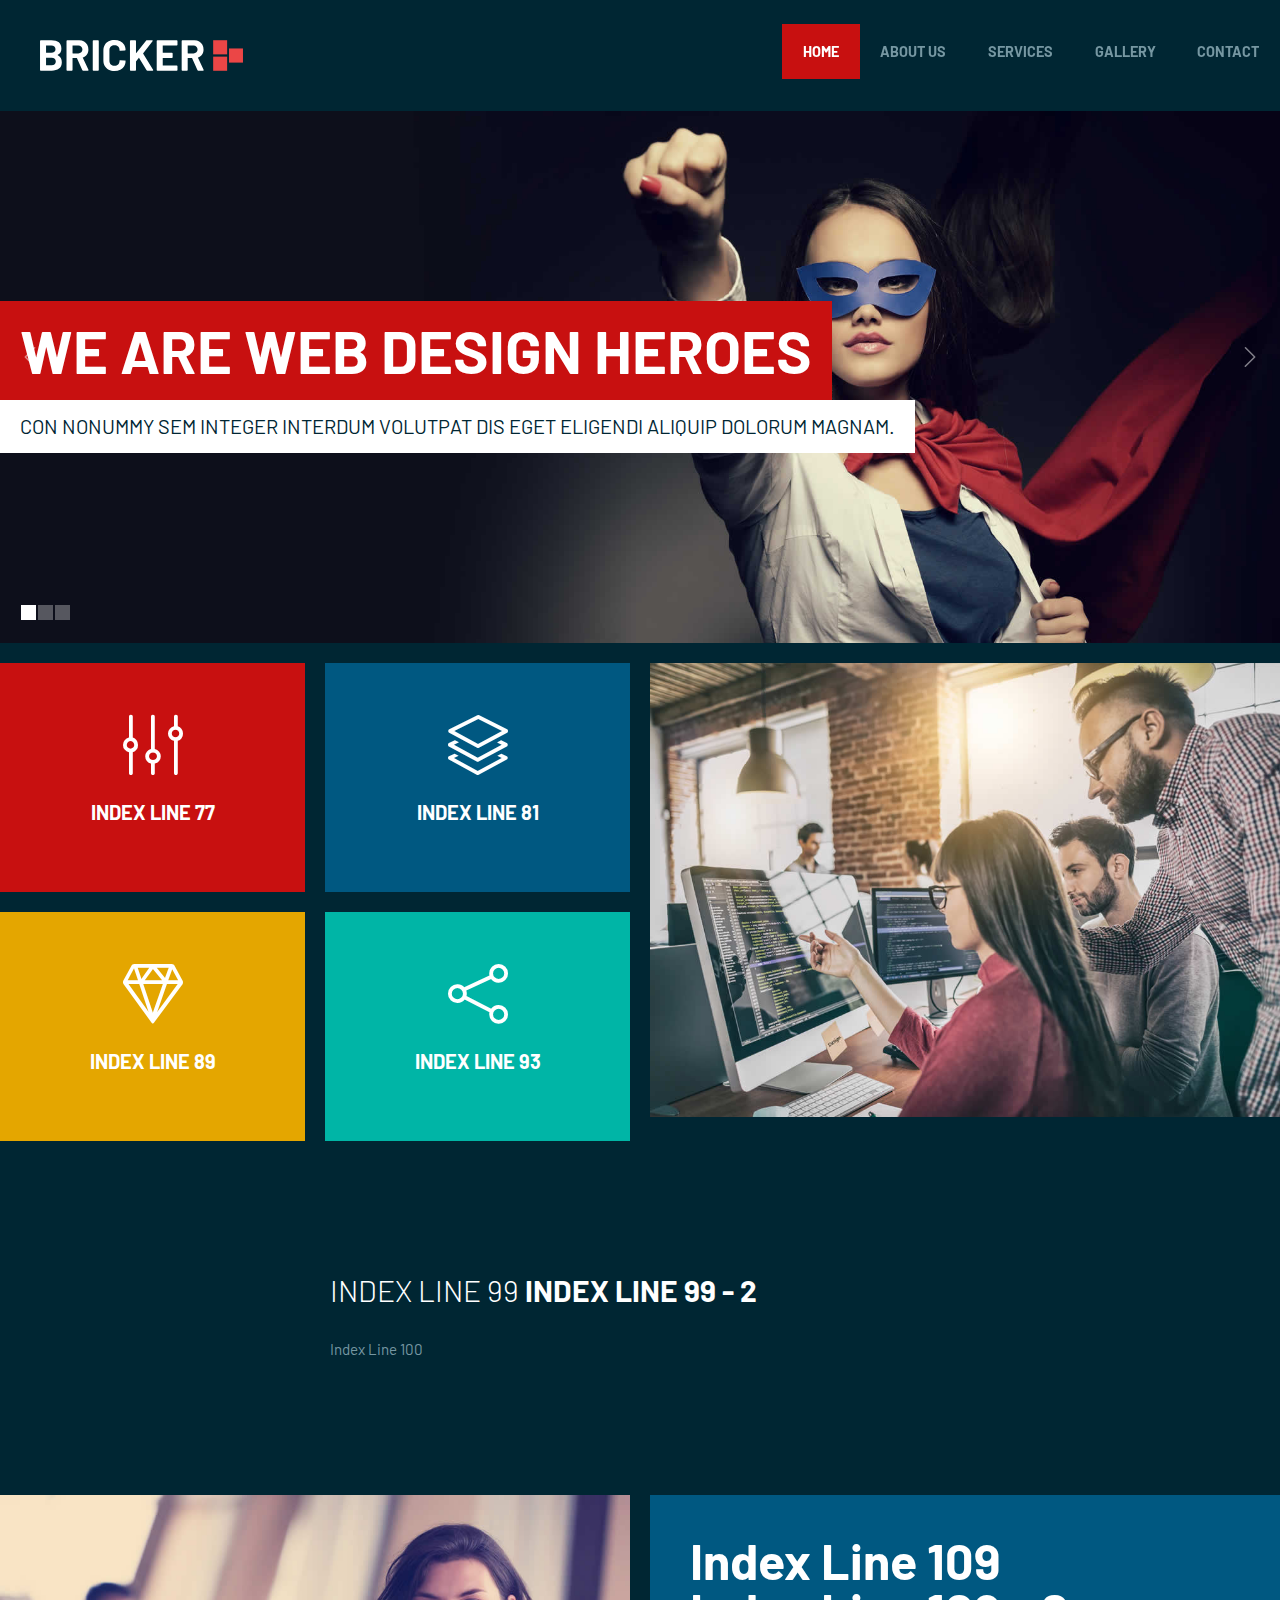
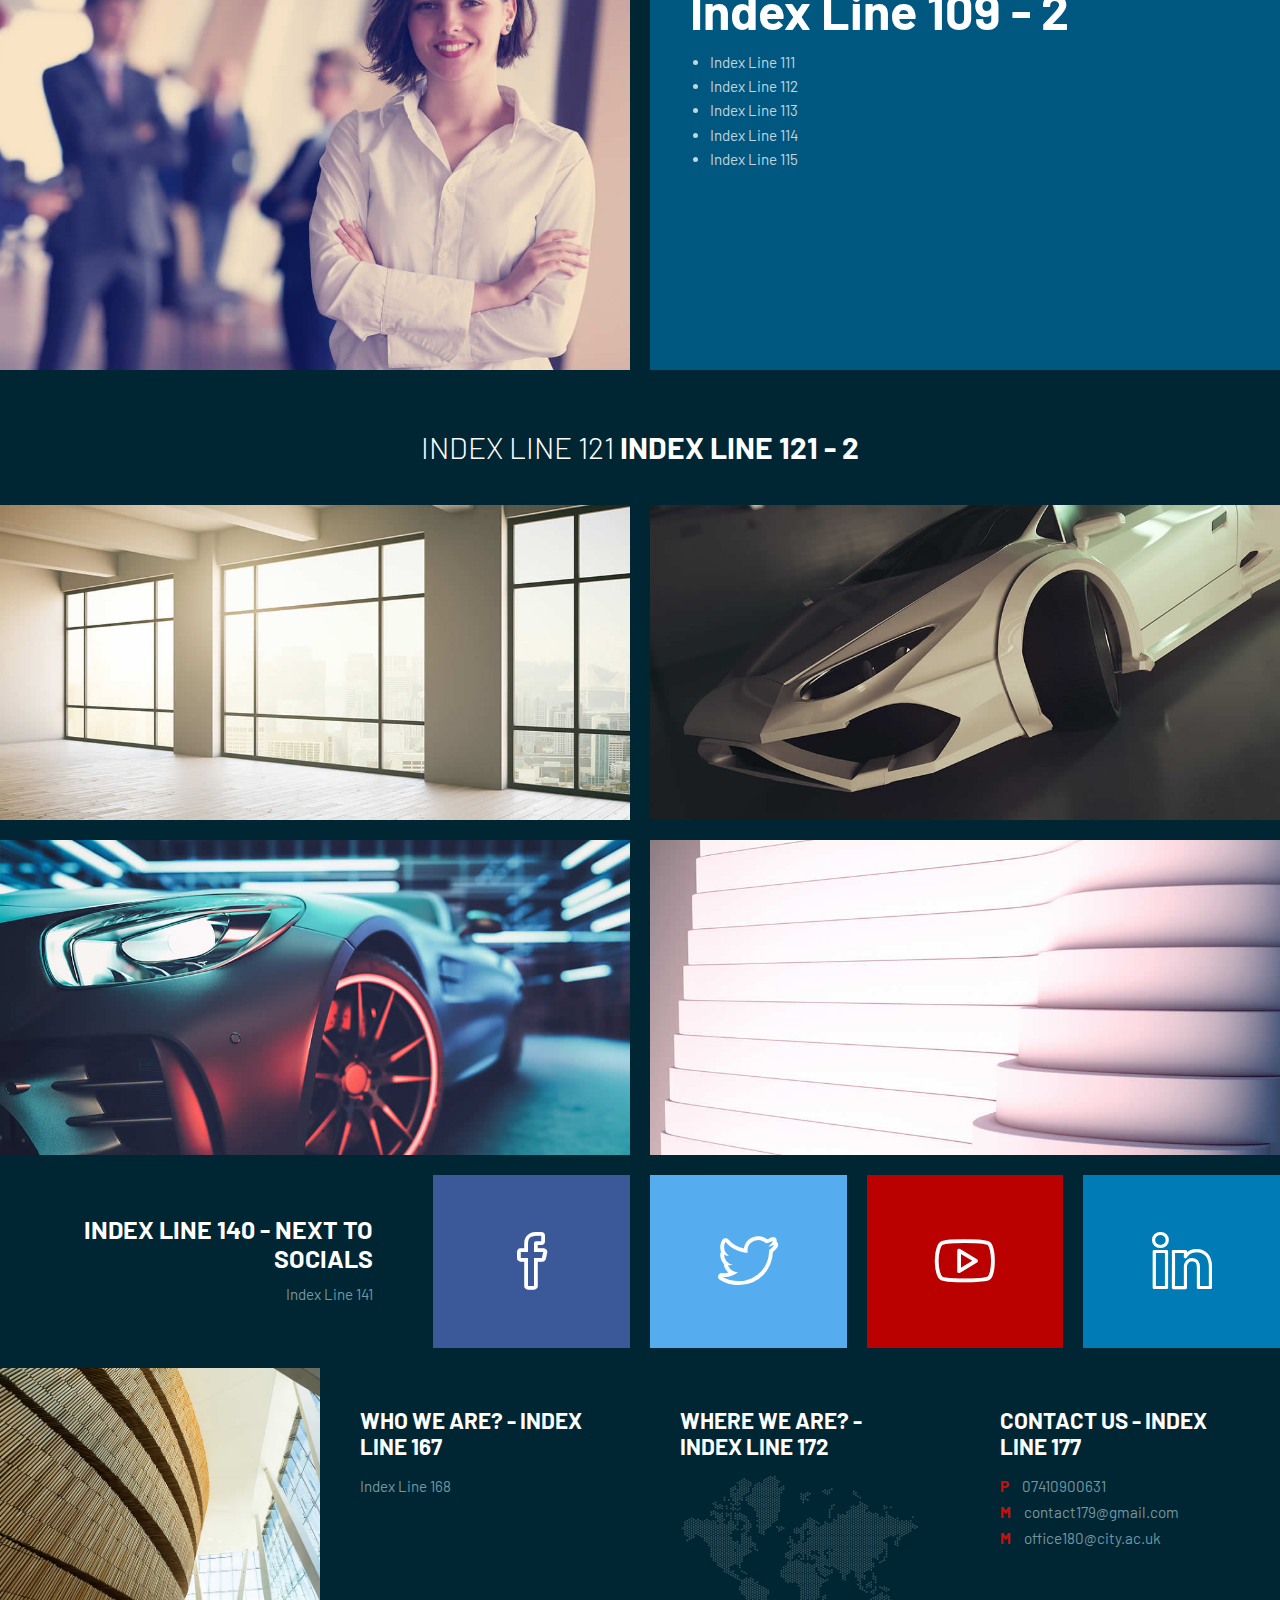
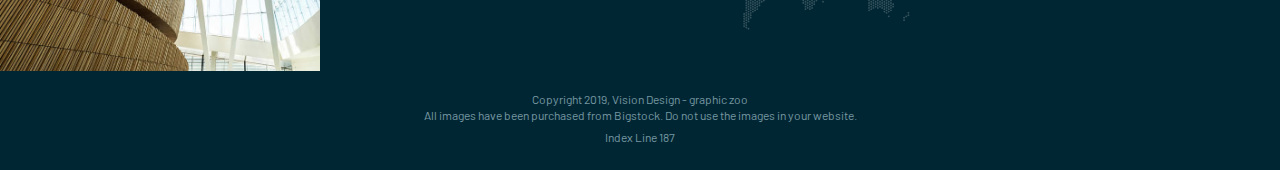
==== index.html @ 9b308ce3 "Update index.html" ====
<!DOCTYPE html>
<html lang="en-US">
   <head>
      <meta charset="UTF-8">
      <meta name="viewport" content="width=device-width, initial-scale=1.0" />
      <title>Index Line 6 Title</title>
      <link rel="stylesheet" href="css/components.css">
      <link rel="stylesheet" href="css/icons.css">
      <link rel="stylesheet" href="css/responsee.css">
      <link rel="stylesheet" href="owl-carousel/owl.carousel.css">
      <link rel="stylesheet" href="owl-carousel/owl.theme.css">
      <!-- CUSTOM STYLE -->      
      <link rel="stylesheet" href="css/template-style.css">
      <link href="https://fonts.googleapis.com/css?family=Barlow:100,300,400,700,800&amp;subset=latin-ext" rel="stylesheet">  
      <script type="text/javascript" src="js/jquery-1.8.3.min.js"></script>
      <script type="text/javascript" src="js/jquery-ui.min.js"></script>   
   </head>

   <!--
    You can change the color scheme of the page. Just change the class of the <body> tag. 
    You can use this class: "primary-color-white", "primary-color-red", "primary-color-orange", "primary-color-blue", "primary-color-aqua", "primary-color-dark" 
    -->
    
    <!--
    Each element is able to have its own background or text color. Just change the class of the element.  
    You can use this class: 
    "background-white", "background-red", "background-orange", "background-blue", "background-aqua", "background-primary" 
    "text-white", "text-red", "text-orange", "text-blue", "text-aqua", "text-primary"
    -->

   <body class="size-1520 primary-color-red background-dark">
      <!-- HEADER -->
      <header class="grid">
        <!-- Top Navigation -->
        <nav class="s-12 grid background-none background-primary-hightlight">
           <!-- logo -->
           <a href="index.html" class="m-12 l-3 padding-2x logo">
              <img src="img/logo.svg">
           </a>
           <div class="top-nav s-12 l-9"> 
              <ul class="top-ul right chevron">
                <li><a href="index.html">Home</a></li>
                <li><a href="about-us.html">About Us</a></li>
                <li><a href="services.html">Services</a></li>
                <li><a href="gallery.html">Gallery</a></li>
                <li><a href="contact.html">Contact</a></li>
              </ul>
           </div>
        </nav>
      </header>
      
      <!-- MAIN -->
      <main role="main">
        <!-- TOP SECTION -->
        <section class="grid">
          <!-- Main Carousel -->
          <div class="s-12 margin-bottom carousel-fade-transition owl-carousel carousel-main carousel-nav-white carousel-hide-arrows background-dark">
          	<div class="item background-image" style="background-image:url(img/carousel-01.jpg)">
              <p class="text-padding text-strong text-white text-s-size-30 text-size-60 text-uppercase background-primary">We are Web design Heroes</p>
              <p class="text-padding text-size-20 text-dark text-uppercase background-white">Con nonummy sem integer interdum volutpat dis eget eligendi aliquip dolorum magnam.</p>
            </div>
          	<div class="item background-image" style="background-image:url(img/carousel-02.jpg)">
              <p class="text-padding text-strong text-white text-s-size-30 text-size-60 text-uppercase background-primary">Inspired by Technologies</p>
              <p class="text-padding text-size-20 text-dark text-uppercase background-white">Con nonummy sem integer interdum volutpat dis eget eligendi aliquip dolorum magnam.</p>
            </div>
            <div class="item background-image" style="background-image:url(img/carousel-03.jpg)">
              <p class="text-padding text-strong text-white text-s-size-30 text-size-60 text-uppercase background-primary">CSS and HTML is our Playground</p>
              <p class="text-padding text-size-20 text-dark text-uppercase background-white">Con nonummy sem integer interdum volutpat dis eget eligendi aliquip dolorum magnam.</p>
            </div>
          </div>  
        </section>
        
        <!-- SECTION 1 --> 
        <section class="grid margin text-center">
          <a href="/" class="s-12 m-6 l-3 padding-2x vertical-center margin-bottom background-red">
            <i class="icon-sli-equalizer text-size-60 text-white center margin-bottom-15"></i>
            <h3 class="text-strong text-size-20 text-line-height-1 margin-bottom-30 text-uppercase">Index Line 77</h3>
          </a>
          <a href="/" class="s-12 m-6 l-3 padding-2x vertical-center margin-bottom background-blue">
            <i class="icon-sli-layers text-size-60 text-white center margin-bottom-15"></i>
            <h3 class="text-strong text-size-20 text-line-height-1 margin-bottom-30 text-uppercase">Index Line 81</h3>
          </a>
          
          <!-- Image-->
          <img class="m-12 l-6 l-row-2 margin-bottom" src="img/img-06.jpg">
          
          <a href="/" class="s-12 m-6 l-3 padding-2x vertical-center margin-bottom background-orange">
            <i class="icon-sli-diamond text-size-60 text-white center margin-bottom-15"></i>
            <h3 class="text-strong text-size-20 text-line-height-1 margin-bottom-30 text-uppercase">Index Line 89</h3>
          </a>
          <a href="/" class="s-12 m-6 l-3 padding-2x vertical-center margin-bottom background-aqua">
            <i class="icon-sli-share text-size-60 text-white center margin-bottom-15"></i>
            <h3 class="text-strong text-size-20 text-line-height-1 margin-bottom-30 text-uppercase">Index Line 93</h3>
          </a>
        </section>
        
        <!-- SECTION 2 -->
        <section class="grid section margin-bottom background-dark">
          <h2 class="s-12 l-6 center text-thin text-size-30 text-white text-uppercase margin-bottom-30">Index Line 99 <b>Index Line 99 - 2</b></h2>
          <p class="s-12 l-6 center">Index Line 100</p>
        </section>
        
        <!-- SECTION 3 --> 
        <section class="grid margin">
          <!-- Image-->
          <img class="s-12 m-6 margin-bottom" src="img/img-01.jpg">
        
          <div class="s-12 m-6 padding-2x margin-bottom background-blue">
            <h2 class="text-strong text-size-50 text-line-height-1">Index Line 109<br> Index Line 109 - 2</h2>
            <ul>
              <li>Index Line 111</li> 
              <li>Index Line 112</li>
              <li>Index Line 113</li>
              <li>Index Line 114</li>
              <li>Index Line 115</li>
            </ul>
          </div>
        </section>
        
        <!-- SECTION 4 -->
        <h2 class="s-12 text-white text-thin text-size-30 text-white text-uppercase margin-top-bottom-40 center text-center">Index Line 121 <b>Index Line 121 - 2</b></h2>
        <section class="grid margin">
          <a class="s-12 m-6 margin-bottom" href="gallery.html">
            <img class="full-img" src="img/portfolio/thumb-01.jpg" alt=""/>
          </a>	
          <a class="s-12 m-6 margin-bottom" href="gallery.html">
            <img class="full-img" src="img/portfolio/thumb-02.jpg" alt=""/>
          </a>	
          <a class="s-12 m-6 margin-bottom" href="gallery.html">
            <img class="full-img" src="img/portfolio/thumb-03.jpg" alt=""/>
          </a>	
          <a class="s-12 m-6 margin-bottom" href="gallery.html">
            <img class="full-img" src="img/portfolio/thumb-04.jpg" alt=""/>
          </a>	
        </section>
        
        <!-- SECTION 5 -->
        <section class="grid margin text-center">
          <div class="m-12 l-4 padding-2x background-dark margin-bottom text-right">
            <h3 class="text-strong text-size-25 text-uppercase margin-bottom-10">Index Line 140 - Next to Socials</h3>
            <p>Index Line 141</p>
          </div>
          <a href="/" class="s-12 m-6 l-2 padding vertical-center margin-bottom facebook hover-zoom">
             <i class="icon-sli-social-facebook text-size-60 text-white center"></i>
          </a>
          <a href="/" class="s-12 m-6 l-2 padding vertical-center margin-bottom twitter hover-zoom">
            <i class="icon-sli-social-twitter text-size-60 text-white center"></i>
          </a>
          <a href="https://www.youtube.com/watch?v=dQw4w9WgXcQ" class="s-12 m-6 l-2 padding vertical-center margin-bottom youtube hover-zoom">
            <i class="icon-sli-social-youtube text-size-60 text-white center"></i>
          </a>
          <a href="/" class="s-12 m-6 l-2 padding vertical-center margin-bottom linkedin hover-zoom">
            <i class="icon-sli-social-linkedin text-size-60 text-white center"></i>
          </a>
        </section>
                
      </main>
      
       
      <!-- FOOTER -->
      <footer class="grid">
        <!-- Footer - top -->
        <!-- Image-->
        <div class="s-12 l-3 m-row-3 margin-bottom background-image" style="background-image:url(img/img-04.jpg)"></div>
        
        <div class="s-12 m-9 l-3 padding-2x margin-bottom background-dark">
           <h2 class="text-strong text-uppercase">Who We Are? - Index Line 167</h2>
           <p>Index Line 168</p>
        </div>
        
        <div class="s-12 m-9 l-3 padding-2x margin-bottom background-dark">
           <h2 class="text-strong text-uppercase">Where We Are? - Index Line 172</h2>
           <img class="full-img" src="img/map.svg" alt=""/>
        </div>
        
        <div class="s-12 m-9 l-3 padding-2x margin-bottom background-dark">
           <h2 class="text-strong text-uppercase">Contact Us - Index Line 177</h2>
           <p><b class="text-primary margin-right-10">P</b> 07410900631</p>
           <p><b class="text-primary margin-right-10">M</b> <a class="text-primary-hover" href="mailto:contact@sampledomain.com">contact179@gmail.com</a></p>
           <p><b class="text-primary margin-right-10">M</b> <a class="text-primary-hover" href="mailto:office@sampledomain.com">office180@city.ac.uk</a></p>
        </div>
        
        <!-- Footer - bottom -->
        <div class="s-12 text-center margin-bottom">
          <p class="text-size-12">Copyright 2019, Vision Design - graphic zoo</p>
          <p class="text-size-12">All images have been purchased from Bigstock. Do not use the images in your website.</p>
          <p><a class="text-size-12 text-primary-hover" href="http://www.myresponsee.com" title="Responsee - lightweight responsive framework">Index Line 187</a></p>
        </div>
      </footer>                                                                    
      <script type="text/javascript" src="js/responsee.js"></script>
      <script type="text/javascript" src="owl-carousel/owl.carousel.js"></script>
      <script type="text/javascript" src="js/template-scripts.js"></script>
      

   </body>
</html>
---- css/components.css ----
/*
 * Components CSS - v6 - 2016-07-08
 * https://www.myresponsee.com
 * Copyright 2019, Vision Design - graphic zoo
 * Free to use under the MIT license.
*/
/* Tabs */
.tab-item {
  background: none repeat scroll 0 0 #fff;
  display: none;
  padding: 1.25rem 0;
}
.tab-item.tab-active {
  display: block;
}
.tab-content > .tab-label {
  display: none;
}
.tab-nav > .tab-label {
  float:left;
}
a.tab-label, a.tab-label:link, a.tab-label:visited, a.tab-label:hover {
  background: none repeat scroll 0 0 #262626;
  color: #fff;
  margin-right: 1px;
  padding: 0.625rem 1.25rem;
  transition: background 0.20s linear 0s;
  -o-transition: background 0.20s linear 0s;
  -ms-transition: background 0.20s linear 0s;
  -moz-transition: background 0.20s linear 0s;
  -webkit-transition: background 0.20s linear 0s;
}
a.tab-label:hover,a.tab-label.active-btn {
  background: none repeat scroll 0 0 #999;
}
.tab-label.active-btn {
  cursor: default;
}
.tab-content {
  text-align: left;
}
@media screen and (max-width:768px) {    
  .tab-nav > .tab-label {
    margin: 0.5px 0;
    width: 100%;
  }
}
/* Custom forms */
form.customform input, form.customform select, form.customform textarea, form.customform button {
 font-size:0.9rem;
 font-family:inherit;
 margin-bottom:1.25rem;
} 
form.customform input, form.customform select {height: 2.7rem;}
form.customform input, form.customform textarea, form.customform select { 
 background: none repeat scroll 0 0 #F5F5F5;
 transition: background 0.20s linear 0s;
 -o-transition: background 0.20s linear 0s;
 -ms-transition: background 0.20s linear 0s;
 -moz-transition: background 0.20s linear 0s;
 -webkit-transition: background 0.20s linear 0s;
}
form.customform input:hover, form.customform textarea:hover, form.customform select:hover, form.customform input:focus, form.customform textarea:focus, form.customform select:focus {background: none repeat scroll 0 0 #fff;}
form.customform input, form.customform textarea, form.customform select {
 background: none repeat scroll 0 0 #F5F5F5;
 border: 1px solid #E0E0E0;
 padding: 0.625rem;
 width: 100%;
}
form.customform input[type="file"] {
 border: 1px solid #E0E0E0;
 height: auto;
 max-height: 2.7rem;
 min-height: 2.7rem;
 padding: 0.4rem;
 width: 100%;
}
form.customform input[type="radio"], form.customform input[type="checkbox"] {
 margin-right: 0.625rem;
 width:auto;
 padding:0;
 height:auto;
}
form.customform option {padding: 0.625rem;}
form.customform select[multiple="multiple"] {height: auto;}
form.customform button {
 width: 100%;
 background: none repeat scroll 0 0 #152732;
 border: 0 none;
 color: #fff;
 height: 2.7rem;
 padding: 0.625rem;
 cursor:pointer;
 width: 100%;
 transition: background 0.20s linear 0s;
 -o-transition: background 0.20s linear 0s;
 -ms-transition: background 0.20s linear 0s;
 -moz-transition: background 0.20s linear 0s;
 -webkit-transition: background 0.20s linear 0s;
}
/* Tooltip */
a.tooltip-container,.tooltip-container {
  border-bottom:1px dotted;
  border-bottom-color: color;
  cursor: help;
  font-weight: 600;
}
a .tooltip-content,.tooltip-content {
  background: #152732 none repeat scroll 0 0;
  color: #fff!important;
  border-radius: 3px;
  display: none;
  font-size: 0.8rem;
  font-weight: normal;
  line-height: 1.3rem;
  margin-top: -1.25rem;
  max-width: 300px;
  padding: 0.625rem;
  position: absolute;
  z-index: 10;
}
.tooltip-content::after {
  border-left: 9px solid transparent;
  border-right: 9px solid transparent;
  border-top: 7px solid #152732;
  bottom: -5px;
  clear: both;
  content: "";
  height: 0;
  left: 50%;
  margin-left: -5px;
  position: absolute;
  width: 0;
}
a.tooltip-content.tooltip-bottom,.tooltip-content.tooltip-bottom {
  margin-top: 1.25rem;
}
.tooltip-content.tooltip-bottom::after {
  border-left: 9px solid transparent;
  border-right: 9px solid transparent;
  border-top: 0;
  border-bottom: 7px solid #152732;
  top: -5px;
}
/* Buttons */
.button,a.button,a.button:link,a.button:active,a.button:visited {
  background: #777 none repeat scroll 0 0;
  border: 0;
  color: #fff;
  cursor: pointer;
  display: inline-block;
  font-size: 0.85rem;
  padding: 0.825rem 1rem;
  text-align: center;
  transition: all 0.20s linear 0s;
  -o-transition: all 0.20s linear 0s;
  -ms-transition: all 0.20s linear 0s;
  -moz-transition: all 0.20s linear 0s;
  -webkit-transition: all 0.20s linear 0s;
}
.button.rounded-btn {
  border-radius: 4px;
}
.button.rounded-full-btn {
  border-radius: 100px;
}
.button:hover {box-shadow: 0 0 10px 100px rgba(255,255,255,0.15) inset;}
.button.secondary-btn,a.button.secondary-btn,a.button.secondary-btn:link,a.button.secondary-btn:active,a.button.secondary-btn:visited {
  background: #444 none repeat scroll 0 0;
}
.button.cancel-btn,a.button.cancel-btn,a.button.cancel-btn:link,a.button.cancel-btn:active,a.button.cancel-btn:visited {
  background: #dc003a none repeat scroll 0 0;
}
.button.submit-btn,a.button.submit-btn,a.button.submit-btn:link,a.button.submit-btn:active,a.button.submit-btn:visited {
  background: #b4bf04 none repeat scroll 0 0;
}
.button.reload-btn,a.button.reload-btn,a.button.reload-btn:link,a.button.reload-btn:active,a.button.reload-btn:visited {
  background: #ff9800 none repeat scroll 0 0;
}
.button.disabled-btn {
  cursor: not-allowed!important;
  opacity: 0.2;
}
.button i {
  background: rgba(0, 0, 0, 0.1) none repeat scroll 0 0;
  border-radius: 27px;
  color: #fff!important;
  display: inline-block;
  font-size: 0.8rem;
  height: 27px;
  line-height: 27px;
  margin-right: 5px;
  width: 27px;
  transition: all 0.20s linear 0s;
  -o-transition: all 0.20s linear 0s;
  -ms-transition: all 0.20s linear 0s;
  -moz-transition: all 0.20s linear 0s;
  -webkit-transition: all 0.20s linear 0s;
}
.button:hover > i {
  background: rgba(0, 0, 0, 0.06) none repeat scroll 0 0;
}
.grid .button {
    width: 100%;
}
---- css/icons.css ----
/* Icon font - MFG labs */
@font-face {
  font-family: 'mfg';
    src: url('../font/mfglabsiconset-webfont.eot');
    src: url('../font/mfglabsiconset-webfont.svg#mfg_labs_iconsetregular') format('svg'),
   		   url('../font/mfglabsiconset-webfont.eot?#iefix') format('embedded-opentype'),
         url('../font/mfglabsiconset-webfont.woff') format('woff'),
         url('../font/mfglabsiconset-webfont.ttf') format('truetype');
    font-weight: normal;
    font-style: normal;
}

.icon-cloud,
.icon-at,
.icon-plus,
.icon-minus,
.icon-arrow_up,
.icon-arrow_down,
.icon-arrow_right,
.icon-arrow_left,
.icon-chevron_down,
.icon-chevron_up,
.icon-chevron_right,
.icon-chevron_left,
.icon-reorder,
.icon-list,
.icon-reorder_square,
.icon-reorder_square_line,
.icon-coverflow,
.icon-coverflow_line,
.icon-pause,
.icon-play,
.icon-step_forward,
.icon-step_backward,
.icon-fast_forward,
.icon-fast_backward,
.icon-cloud_upload,
.icon-cloud_download,
.icon-data_science,
.icon-data_science_black,
.icon-globe,
.icon-globe_black,
.icon-math_ico,
.icon-math,
.icon-math_black,
.icon-paperplane_ico,
.icon-paperplane,
.icon-paperplane_black,
.icon-color_balance,
.icon-star,
.icon-star_half,
.icon-star_empty,
.icon-star_half_empty,
.icon-reload,
.icon-heart,
.icon-heart_broken,
.icon-hashtag,
.icon-reply,
.icon-retweet,
.icon-signin,
.icon-signout,
.icon-download,
.icon-upload,
.icon-placepin,
.icon-display_screen,
.icon-tablet,
.icon-smartphone,
.icon-connected_object,
.icon-lock,
.icon-unlock,
.icon-camera,
.icon-isight,
.icon-video_camera,
.icon-random,
.icon-message,
.icon-discussion,
.icon-calendar,
.icon-ringbell,
.icon-movie,
.icon-mail,
.icon-pen,
.icon-settings,
.icon-measure,
.icon-vector,
.icon-vector_pen,
.icon-mute_on,
.icon-mute_off,
.icon-home,
.icon-sheet,
.icon-arrow_big_right,
.icon-arrow_big_left,
.icon-arrow_big_down,
.icon-arrow_big_up,
.icon-dribbble_circle,
.icon-dribbble,
.icon-facebook_circle,
.icon-facebook,
.icon-git_circle_alt,
.icon-git_circle,
.icon-git,
.icon-octopus,
.icon-twitter_circle,
.icon-twitter,
.icon-google_plus_circle,
.icon-google_plus,
.icon-linked_in_circle,
.icon-linked_in,
.icon-instagram,
.icon-instagram_circle,
.icon-mfg_icon,
.icon-xing,
.icon-xing_circle,
.icon-mfg_icon_circle,
.icon-user,
.icon-user_male,
.icon-user_female,
.icon-users,
.icon-file_open,
.icon-file_close,
.icon-file_alt,
.icon-file_close_alt,
.icon-attachment,
.icon-check,
.icon-cross_mark,
.icon-cancel_circle,
.icon-check_circle,
.icon-magnifying,
.icon-inbox,
.icon-clock,
.icon-stopwatch,
.icon-hourglass,
.icon-trophy,
.icon-unlock_alt,
.icon-lock_alt,
.icon-arrow_doubled_right,
.icon-arrow_doubled_left,
.icon-arrow_doubled_down,
.icon-arrow_doubled_up,
.icon-link,
.icon-warning,
.icon-warning_alt,
.icon-magnifying_plus,
.icon-magnifying_minus,
.icon-white_question,
.icon-black_question,
.icon-stop,
.icon-share,
.icon-eye,
.icon-trash_can,
.icon-hard_drive,
.icon-information_black,
.icon-information_white,
.icon-printer,
.icon-letter,
.icon-soundcloud,
.icon-soundcloud_circle,
.icon-anchor,
.icon-female_sign,
.icon-male_sign,
.icon-joystick,
.icon-high_voltage,
.icon-fire,
.icon-newspaper,
.icon-chart,
.icon-spread,
.icon-spinner_1,
.icon-spinner_2,
.icon-chart_alt,
.icon-label,
.icon-brush,
.icon-refresh,
.icon-node,
.icon-node_2,
.icon-node_3,
.icon-link_2_nodes,
.icon-link_3_nodes,
.icon-link_loop_nodes,
.icon-node_size,
.icon-node_color,
.icon-layout_directed,
.icon-layout_radial,
.icon-layout_hierarchical,
.icon-node_link_direction,
.icon-node_link_short_path,
.icon-node_cluster,
.icon-display_graph,
.icon-node_link_weight,
.icon-more_node_links,
.icon-node_shape,
.icon-node_icon,
.icon-node_text,
.icon-node_link_text,
.icon-node_link_color,
.icon-node_link_shape,
.icon-credit_card,
.icon-disconnect,
.icon-graph,
.icon-new_user {
  font-family: 'mfg';
  font-style: normal;
  font-variant: normal;
  font-weight: normal;
  color:#e3e3e3;
  speak: none; 
  text-transform: none;
  /* Better Font Rendering =========== */
  -webkit-font-smoothing: antialiased;
  -moz-osx-font-smoothing: grayscale;
}
.icon2x {font-size: 2rem;}
.icon3x {font-size: 3rem;}

.icon-cloud:before { content: "\2601"; }
.icon-at:before { content: "\0040"; }
.icon-plus:before { content: "\002B"; }
.icon-minus:before { content: "\2212"; }
.icon-arrow_up:before { content: "\2191"; }
.icon-arrow_down:before { content: "\2193"; }
.icon-arrow_right:before { content: "\2192"; }
.icon-arrow_left:before { content: "\2190"; }
.icon-chevron_down:before { content: "\f004"; }
.icon-chevron_up:before { content: "\f005"; }
.icon-chevron_right:before { content: "\f006"; }
.icon-chevron_left:before { content: "\f007"; }
.icon-reorder:before { content: "\f008"; }
.icon-list:before { content: "\f009"; }
.icon-reorder_square:before { content: "\f00a"; }
.icon-reorder_square_line:before { content: "\f00b"; }
.icon-coverflow:before { content: "\f00c"; }
.icon-coverflow_line:before { content: "\f00d"; }
.icon-pause:before { content: "\f00e"; }
.icon-play:before { content: "\f00f"; }
.icon-step_forward:before { content: "\f010"; }
.icon-step_backward:before { content: "\f011"; }
.icon-fast_forward:before { content: "\f012"; }
.icon-fast_backward:before { content: "\f013"; }
.icon-cloud_upload:before { content: "\f014"; }
.icon-cloud_download:before { content: "\f015"; }
.icon-data_science:before { content: "\f016"; }
.icon-data_science_black:before { content: "\f017"; }
.icon-globe:before { content: "\f018"; }
.icon-globe_black:before { content: "\f019"; }
.icon-math_ico:before { content: "\f01a"; }
.icon-math:before { content: "\f01b"; }
.icon-math_black:before { content: "\f01c"; }
.icon-paperplane_ico:before { content: "\f01d"; }
.icon-paperplane:before { content: "\f01e"; }
.icon-paperplane_black:before { content: "\f01f"; }
.icon-color_balance:before { content: "\f020"; }
.icon-star:before { content: "\2605"; }
.icon-star_half:before { content: "\f022"; }
.icon-star_empty:before { content: "\2606"; }
.icon-star_half_empty:before { content: "\f024"; }
.icon-reload:before { content: "\f025"; }
.icon-heart:before { content: "\2665"; }
.icon-heart_broken:before { content: "\f028"; }
.icon-hashtag:before { content: "\f029"; }
.icon-reply:before { content: "\f02a"; }
.icon-retweet:before { content: "\f02b"; }
.icon-signin:before { content: "\f02c"; }
.icon-signout:before { content: "\f02d"; }
.icon-download:before { content: "\f02e"; }
.icon-upload:before { content: "\f02f"; }
.icon-placepin:before { content: "\f031"; }
.icon-display_screen:before { content: "\f032"; }
.icon-tablet:before { content: "\f033"; }
.icon-smartphone:before { content: "\f034"; }
.icon-connected_object:before { content: "\f035"; }
.icon-lock:before { content: "\F512"; }
.icon-unlock:before { content: "\F513"; }
.icon-camera:before { content: "\F4F7"; }
.icon-isight:before { content: "\f039"; }
.icon-video_camera:before { content: "\f03a"; }
.icon-random:before { content: "\f03b"; }
.icon-message:before { content: "\F4AC"; }
.icon-discussion:before { content: "\f03d"; }
.icon-calendar:before { content: "\F4C5"; }
.icon-ringbell:before { content: "\f03f"; }
.icon-movie:before { content: "\f040"; }
.icon-mail:before { content: "\2709"; }
.icon-pen:before { content: "\270F"; }
.icon-settings:before { content: "\9881"; }
.icon-measure:before { content: "\f044"; }
.icon-vector:before { content: "\f045"; }
.icon-vector_pen:before { content: "\2712"; }
.icon-mute_on:before { content: "\f047"; }
.icon-mute_off:before { content: "\f048"; }
.icon-home:before { content: "\2302"; }
.icon-sheet:before { content: "\f04a"; }
.icon-arrow_big_right:before { content: "\21C9"; }
.icon-arrow_big_left:before { content: "\21C7"; }
.icon-arrow_big_down:before { content: "\21CA"; }
.icon-arrow_big_up:before { content: "\21C8"; }
.icon-dribbble_circle:before { content: "\f04f"; }
.icon-dribbble:before { content: "\f050"; }
.icon-facebook_circle:before { content: "\f051"; }
.icon-facebook:before { content: "\f052"; }
.icon-git_circle_alt:before { content: "\f053"; }
.icon-git_circle:before { content: "\f054"; }
.icon-git:before { content: "\f055"; }
.icon-octopus:before { content: "\f056"; }
.icon-twitter_circle:before { content: "\f057"; }
.icon-twitter:before { content: "\f058"; }
.icon-google_plus_circle:before { content: "\f059"; }
.icon-google_plus:before { content: "\f05a"; }
.icon-linked_in_circle:before { content: "\f05b"; }
.icon-linked_in:before { content: "\f05c"; }
.icon-instagram:before { content: "\f05d"; }
.icon-instagram_circle:before { content: "\f05e"; }
.icon-mfg_icon:before { content: "\f05f"; }
.icon-xing:before { content: "\F532"; }
.icon-xing_circle:before { content: "\F533"; }
.icon-mfg_icon_circle:before { content: "\f060"; }
.icon-user:before { content: "\f061"; }
.icon-user_male:before { content: "\f062"; }
.icon-user_female:before { content: "\f063"; }
.icon-users:before { content: "\f064"; }
.icon-file_open:before { content: "\F4C2"; }
.icon-file_close:before { content: "\f067"; }
.icon-file_alt:before { content: "\f068"; }
.icon-file_close_alt:before { content: "\f069"; }
.icon-attachment:before { content: "\f06a"; }
.icon-check:before { content: "\2713"; }
.icon-cross_mark:before { content: "\274C"; }
.icon-cancel_circle:before { content: "\F06E"; }
.icon-check_circle:before { content: "\f06d"; }
.icon-magnifying:before { content: "\F50D"; }
.icon-inbox:before { content: "\f070"; }
.icon-clock:before { content: "\23F2"; }
.icon-stopwatch:before { content: "\23F1"; }
.icon-hourglass:before { content: "\231B"; }
.icon-trophy:before { content: "\f074"; }
.icon-unlock_alt:before { content: "\F075"; }
.icon-lock_alt:before { content: "\F510"; }
.icon-arrow_doubled_right:before { content: "\21D2"; }
.icon-arrow_doubled_left:before { content: "\21D0"; }
.icon-arrow_doubled_down:before { content: "\21D3"; }
.icon-arrow_doubled_up:before { content: "\21D1"; }
.icon-link:before { content: "\f07B"; }
.icon-warning:before { content: "\2757"; }
.icon-warning_alt:before { content: "\2755"; }
.icon-magnifying_plus:before { content: "\f07E"; }
.icon-magnifying_minus:before { content: "\f07F"; }
.icon-white_question:before { content: "\2754"; }
.icon-black_question:before { content: "\2753"; }
.icon-stop:before { content: "\f080"; }
.icon-share:before { content: "\f081"; }
.icon-eye:before { content: "\f082"; }
.icon-trash_can:before { content: "\f083"; }
.icon-hard_drive:before { content: "\f084"; }
.icon-information_black:before { content: "\f085"; }
.icon-information_white:before { content: "\f086"; }
.icon-printer:before { content: "\f087"; }
.icon-letter:before { content: "\f088"; }
.icon-soundcloud:before { content: "\f089"; }
.icon-soundcloud_circle:before { content: "\f08A"; }
.icon-anchor:before { content: "\2693"; }
.icon-female_sign:before { content: "\2640"; }
.icon-male_sign:before { content: "\2642"; }
.icon-joystick:before { content: "\F514"; }
.icon-high_voltage:before { content: "\26A1"; }
.icon-fire:before { content: "\F525"; }
.icon-newspaper:before { content: "\F4F0"; }
.icon-chart:before { content: "\F526"; }
.icon-spread:before { content: "\F527"; }
.icon-spinner_1:before { content: "\F528"; }
.icon-spinner_2:before { content: "\F529"; }
.icon-chart_alt:before { content: "\F530"; }
.icon-label:before { content: "\F531"; }
.icon-brush:before { content: "\E000"; }
.icon-refresh:before { content: "\E001"; }
.icon-node:before { content: "\E002"; }
.icon-node_2:before { content: "\E003"; }
.icon-node_3:before { content: "\E004"; }
.icon-link_2_nodes:before { content: "\E005"; }
.icon-link_3_nodes:before { content: "\E006"; }
.icon-link_loop_nodes:before { content: "\E007"; }
.icon-node_size:before { content: "\E008"; }
.icon-node_color:before { content: "\E009"; }
.icon-layout_directed:before { content: "\E010"; }
.icon-layout_radial:before { content: "\E011"; }
.icon-layout_hierarchical:before { content: "\E012"; }
.icon-node_link_direction:before { content: "\E013"; }
.icon-node_link_short_path:before { content: "\E014"; }
.icon-node_cluster:before { content: "\E015"; }
.icon-display_graph:before { content: "\E016"; }
.icon-node_link_weight:before { content: "\E017"; }
.icon-more_node_links:before { content: "\E018"; }
.icon-node_shape:before { content: "\E00A"; }
.icon-node_icon:before { content: "\E00B"; }
.icon-node_text:before { content: "\E00C"; }
.icon-node_link_text:before { content: "\E00D"; }
.icon-node_link_color:before { content: "\E00E"; }
.icon-node_link_shape:before { content: "\E00F"; }
.icon-credit_card:before { content: "\F4B3"; }
.icon-disconnect:before { content: "\F534"; }
.icon-graph:before { content: "\F535"; }
.icon-new_user:before { content: "\F536"; }


/* Icon font - Simple Line Icons */
@font-face {
  font-family: 'sli';
  src: url('../font/Simple-Line-Icons.eot?v=2.2.2');
  src: url('../font/Simple-Line-Icons.eot?v=2.2.2#iefix') format('embedded-opentype'), url('../font/Simple-Line-Icons.ttf?v=2.2.2') format('truetype'), url('../font/Simple-Line-Icons.woff2?v=2.2.2') format('woff2'), url('../font/Simple-Line-Icons.woff?v=2.2.2') format('woff'), url('../font/Simple-Line-Icons.svg?v=2.2.2#simple-line-icons') format('svg');
  font-weight: normal;
  font-style: normal;
}

.icon-sli-user,
.icon-sli-people,
.icon-sli-user-female,
.icon-sli-user-follow,
.icon-sli-user-following,
.icon-sli-user-unfollow,
.icon-sli-login,
.icon-sli-logout,
.icon-sli-emotsmile,
.icon-sli-phone,
.icon-sli-call-end,
.icon-sli-call-in,
.icon-sli-call-out,
.icon-sli-map,
.icon-sli-location-pin,
.icon-sli-direction,
.icon-sli-directions,
.icon-sli-compass,
.icon-sli-layers,
.icon-sli-menu,
.icon-sli-list,
.icon-sli-options-vertical,
.icon-sli-options,
.icon-sli-arrow-down,
.icon-sli-arrow-left,
.icon-sli-arrow-right,
.icon-sli-arrow-up,
.icon-sli-arrow-up-circle,
.icon-sli-arrow-left-circle,
.icon-sli-arrow-right-circle,
.icon-sli-arrow-down-circle,
.icon-sli-check,
.icon-sli-clock,
.icon-sli-plus,
.icon-sli-minus,
.icon-sli-close,
.icon-sli-organization,
.icon-sli-trophy,
.icon-sli-screen-smartphone,
.icon-sli-screen-desktop,
.icon-sli-plane,
.icon-sli-notebook,
.icon-sli-mustache,
.icon-sli-mouse,
.icon-sli-magnet,
.icon-sli-energy,
.icon-sli-disc,
.icon-sli-cursor,
.icon-sli-cursor-move,
.icon-sli-crop,
.icon-sli-chemistry,
.icon-sli-speedometer,
.icon-sli-shield,
.icon-sli-screen-tablet,
.icon-sli-magic-wand,
.icon-sli-hourglass,
.icon-sli-graduation,
.icon-sli-ghost,
.icon-sli-game-controller,
.icon-sli-fire,
.icon-sli-eyeglass,
.icon-sli-envelope-open,
.icon-sli-envelope-letter,
.icon-sli-bell,
.icon-sli-badge,
.icon-sli-anchor,
.icon-sli-wallet,
.icon-sli-vector,
.icon-sli-speech,
.icon-sli-puzzle,
.icon-sli-printer,
.icon-sli-present,
.icon-sli-playlist,
.icon-sli-pin,
.icon-sli-picture,
.icon-sli-handbag,
.icon-sli-globe-alt,
.icon-sli-globe,
.icon-sli-folder-alt,
.icon-sli-folder,
.icon-sli-film,
.icon-sli-feed,
.icon-sli-drop,
.icon-sli-drawer,
.icon-sli-docs,
.icon-sli-doc,
.icon-sli-diamond,
.icon-sli-cup,
.icon-sli-calculator,
.icon-sli-bubbles,
.icon-sli-briefcase,
.icon-sli-book-open,
.icon-sli-basket-loaded,
.icon-sli-basket,
.icon-sli-bag,
.icon-sli-action-undo,
.icon-sli-action-redo,
.icon-sli-wrench,
.icon-sli-umbrella,
.icon-sli-trash,
.icon-sli-tag,
.icon-sli-support,
.icon-sli-frame,
.icon-sli-size-fullscreen,
.icon-sli-size-actual,
.icon-sli-shuffle,
.icon-sli-share-alt,
.icon-sli-share,
.icon-sli-rocket,
.icon-sli-question,
.icon-sli-pie-chart,
.icon-sli-pencil,
.icon-sli-note,
.icon-sli-loop,
.icon-sli-home,
.icon-sli-grid,
.icon-sli-graph,
.icon-sli-microphone,
.icon-sli-music-tone-alt,
.icon-sli-music-tone,
.icon-sli-earphones-alt,
.icon-sli-earphones,
.icon-sli-equalizer,
.icon-sli-like,
.icon-sli-dislike,
.icon-sli-control-start,
.icon-sli-control-rewind,
.icon-sli-control-play,
.icon-sli-control-pause,
.icon-sli-control-forward,
.icon-sli-control-end,
.icon-sli-volume-1,
.icon-sli-volume-2,
.icon-sli-volume-off,
.icon-sli-calendar,
.icon-sli-bulb,
.icon-sli-chart,
.icon-sli-ban,
.icon-sli-bubble,
.icon-sli-camrecorder,
.icon-sli-camera,
.icon-sli-cloud-download,
.icon-sli-cloud-upload,
.icon-sli-envelope,
.icon-sli-eye,
.icon-sli-flag,
.icon-sli-heart,
.icon-sli-info,
.icon-sli-key,
.icon-sli-link,
.icon-sli-lock,
.icon-sli-lock-open,
.icon-sli-magnifier,
.icon-sli-magnifier-add,
.icon-sli-magnifier-remove,
.icon-sli-paper-clip,
.icon-sli-paper-plane,
.icon-sli-power,
.icon-sli-refresh,
.icon-sli-reload,
.icon-sli-settings,
.icon-sli-star,
.icon-sli-symbol-female,
.icon-sli-symbol-male,
.icon-sli-target,
.icon-sli-credit-card,
.icon-sli-paypal,
.icon-sli-social-tumblr,
.icon-sli-social-twitter,
.icon-sli-social-facebook,
.icon-sli-social-instagram,
.icon-sli-social-linkedin,
.icon-sli-social-pinterest,
.icon-sli-social-github,
.icon-sli-social-google,
.icon-sli-social-reddit,
.icon-sli-social-skype,
.icon-sli-social-dribbble,
.icon-sli-social-behance,
.icon-sli-social-foursqare,
.icon-sli-social-soundcloud,
.icon-sli-social-spotify,
.icon-sli-social-stumbleupon,
.icon-sli-social-youtube,
.icon-sli-social-dropbox {
  font-family: 'sli';
  font-style: normal;  
  font-variant: normal;
  font-weight: normal;
  color:#e3e3e3;
  speak: none;
  text-transform: none;
  /* Better Font Rendering =========== */
  -webkit-font-smoothing: antialiased;
  -moz-osx-font-smoothing: grayscale;
}
.icon-sli-user:before { content: "\e005"; }
.icon-sli-people:before { content: "\e001"; }
.icon-sli-user-female:before { content: "\e000"; }
.icon-sli-user-follow:before { content: "\e002"; }
.icon-sli-user-following:before { content: "\e003"; }
.icon-sli-user-unfollow:before { content: "\e004"; }
.icon-sli-login:before { content: "\e066"; }
.icon-sli-logout:before { content: "\e065"; }
.icon-sli-emotsmile:before { content: "\e021"; }
.icon-sli-phone:before { content: "\e600"; }
.icon-sli-call-end:before { content: "\e048"; }
.icon-sli-call-in:before { content: "\e047"; }
.icon-sli-call-out:before { content: "\e046"; }
.icon-sli-map:before { content: "\e033"; }
.icon-sli-location-pin:before { content: "\e096"; }
.icon-sli-direction:before { content: "\e042"; }
.icon-sli-directions:before { content: "\e041"; }
.icon-sli-compass:before { content: "\e045"; }
.icon-sli-layers:before { content: "\e034"; }
.icon-sli-menu:before { content: "\e601"; }
.icon-sli-list:before { content: "\e067"; }
.icon-sli-options-vertical:before { content: "\e602"; }
.icon-sli-options:before { content: "\e603"; }
.icon-sli-arrow-down:before { content: "\e604"; }
.icon-sli-arrow-left:before { content: "\e605"; }
.icon-sli-arrow-right:before { content: "\e606"; }
.icon-sli-arrow-up:before { content: "\e607"; }
.icon-sli-arrow-up-circle:before { content: "\e078"; }
.icon-sli-arrow-left-circle:before { content: "\e07a"; }
.icon-sli-arrow-right-circle:before { content: "\e079"; }
.icon-sli-arrow-down-circle:before { content: "\e07b"; }
.icon-sli-check:before { content: "\e080"; }
.icon-sli-clock:before { content: "\e081"; }
.icon-sli-plus:before { content: "\e095"; }
.icon-sli-minus:before { content: "\e615"; }
.icon-sli-close:before { content: "\e082"; }
.icon-sli-organization:before { content: "\e616"; }

.icon-sli-trophy:before { content: "\e006"; }
.icon-sli-screen-smartphone:before { content: "\e010"; }
.icon-sli-screen-desktop:before { content: "\e011"; }
.icon-sli-plane:before { content: "\e012"; }
.icon-sli-notebook:before { content: "\e013"; }
.icon-sli-mustache:before { content: "\e014"; }
.icon-sli-mouse:before { content: "\e015"; }
.icon-sli-magnet:before { content: "\e016"; }
.icon-sli-energy:before { content: "\e020"; }
.icon-sli-disc:before { content: "\e022"; }
.icon-sli-cursor:before { content: "\e06e"; }
.icon-sli-cursor-move:before { content: "\e023"; }
.icon-sli-crop:before { content: "\e024"; }
.icon-sli-chemistry:before { content: "\e026"; }
.icon-sli-speedometer:before { content: "\e007"; }
.icon-sli-shield:before { content: "\e00e"; }
.icon-sli-screen-tablet:before { content: "\e00f"; }
.icon-sli-magic-wand:before { content: "\e017"; }
.icon-sli-hourglass:before { content: "\e018"; }
.icon-sli-graduation:before { content: "\e019"; }
.icon-sli-ghost:before { content: "\e01a"; }
.icon-sli-game-controller:before { content: "\e01b"; }
.icon-sli-fire:before { content: "\e01c"; }
.icon-sli-eyeglass:before { content: "\e01d"; }
.icon-sli-envelope-open:before { content: "\e01e"; }
.icon-sli-envelope-letter:before { content: "\e01f"; }
.icon-sli-bell:before { content: "\e027"; }
.icon-sli-badge:before { content: "\e028"; }
.icon-sli-anchor:before { content: "\e029"; }
.icon-sli-wallet:before { content: "\e02a"; }
.icon-sli-vector:before { content: "\e02b"; }
.icon-sli-speech:before { content: "\e02c"; }
.icon-sli-puzzle:before { content: "\e02d"; }
.icon-sli-printer:before { content: "\e02e"; }
.icon-sli-present:before { content: "\e02f"; }
.icon-sli-playlist:before { content: "\e030"; }
.icon-sli-pin:before { content: "\e031"; }
.icon-sli-picture:before { content: "\e032"; }
.icon-sli-handbag:before { content: "\e035"; }
.icon-sli-globe-alt:before { content: "\e036"; }
.icon-sli-globe:before { content: "\e037"; }
.icon-sli-folder-alt:before { content: "\e039"; }
.icon-sli-folder:before { content: "\e089"; }
.icon-sli-film:before { content: "\e03a"; }
.icon-sli-feed:before { content: "\e03b"; }
.icon-sli-drop:before { content: "\e03e"; }
.icon-sli-drawer:before { content: "\e03f"; }
.icon-sli-docs:before { content: "\e040"; }
.icon-sli-doc:before { content: "\e085"; }
.icon-sli-diamond:before { content: "\e043"; }
.icon-sli-cup:before { content: "\e044"; }
.icon-sli-calculator:before { content: "\e049"; }
.icon-sli-bubbles:before { content: "\e04a"; }
.icon-sli-briefcase:before { content: "\e04b"; }
.icon-sli-book-open:before { content: "\e04c"; }
.icon-sli-basket-loaded:before { content: "\e04d"; }
.icon-sli-basket:before { content: "\e04e"; }
.icon-sli-bag:before { content: "\e04f"; }
.icon-sli-action-undo:before { content: "\e050"; }
.icon-sli-action-redo:before { content: "\e051"; }
.icon-sli-wrench:before { content: "\e052"; }
.icon-sli-umbrella:before { content: "\e053"; }
.icon-sli-trash:before { content: "\e054"; }
.icon-sli-tag:before { content: "\e055"; }
.icon-sli-support:before { content: "\e056"; }
.icon-sli-frame:before { content: "\e038"; }
.icon-sli-size-fullscreen:before { content: "\e057"; }
.icon-sli-size-actual:before { content: "\e058"; }
.icon-sli-shuffle:before { content: "\e059"; }
.icon-sli-share-alt:before { content: "\e05a"; }
.icon-sli-share:before { content: "\e05b"; }
.icon-sli-rocket:before { content: "\e05c"; }
.icon-sli-question:before { content: "\e05d"; }
.icon-sli-pie-chart:before { content: "\e05e"; }
.icon-sli-pencil:before { content: "\e05f"; }
.icon-sli-note:before { content: "\e060"; }
.icon-sli-loop:before { content: "\e064"; }
.icon-sli-home:before { content: "\e069"; }
.icon-sli-grid:before { content: "\e06a"; }
.icon-sli-graph:before { content: "\e06b"; }
.icon-sli-microphone:before { content: "\e063"; }
.icon-sli-music-tone-alt:before { content: "\e061"; }
.icon-sli-music-tone:before { content: "\e062"; }
.icon-sli-earphones-alt:before { content: "\e03c"; }
.icon-sli-earphones:before { content: "\e03d"; }
.icon-sli-equalizer:before { content: "\e06c"; }
.icon-sli-like:before { content: "\e068"; }
.icon-sli-dislike:before { content: "\e06d"; }
.icon-sli-control-start:before { content: "\e06f"; }
.icon-sli-control-rewind:before { content: "\e070"; }
.icon-sli-control-play:before { content: "\e071"; }
.icon-sli-control-pause:before { content: "\e072"; }
.icon-sli-control-forward:before { content: "\e073"; }
.icon-sli-control-end:before { content: "\e074"; }
.icon-sli-volume-1:before { content: "\e09f"; }
.icon-sli-volume-2:before { content: "\e0a0"; }
.icon-sli-volume-off:before { content: "\e0a1"; }
.icon-sli-calendar:before { content: "\e075"; }
.icon-sli-bulb:before { content: "\e076"; }
.icon-sli-chart:before { content: "\e077"; }
.icon-sli-ban:before { content: "\e07c"; }
.icon-sli-bubble:before { content: "\e07d"; }
.icon-sli-camrecorder:before { content: "\e07e"; }
.icon-sli-camera:before { content: "\e07f"; }
.icon-sli-cloud-download:before { content: "\e083"; }
.icon-sli-cloud-upload:before { content: "\e084"; }
.icon-sli-envelope:before { content: "\e086"; }
.icon-sli-eye:before { content: "\e087"; }
.icon-sli-flag:before { content: "\e088"; }
.icon-sli-heart:before { content: "\e08a"; }
.icon-sli-info:before { content: "\e08b"; }
.icon-sli-key:before { content: "\e08c"; }
.icon-sli-link:before { content: "\e08d"; }
.icon-sli-lock:before { content: "\e08e"; }
.icon-sli-lock-open:before { content: "\e08f"; }
.icon-sli-magnifier:before { content: "\e090"; }
.icon-sli-magnifier-add:before { content: "\e091"; }
.icon-sli-magnifier-remove:before { content: "\e092"; }
.icon-sli-paper-clip:before { content: "\e093"; }
.icon-sli-paper-plane:before { content: "\e094"; }
.icon-sli-power:before { content: "\e097"; }
.icon-sli-refresh:before { content: "\e098"; }
.icon-sli-reload:before { content: "\e099"; }
.icon-sli-settings:before { content: "\e09a"; }
.icon-sli-star:before { content: "\e09b"; }
.icon-sli-symbol-female:before { content: "\e09c"; }
.icon-sli-symbol-male:before { content: "\e09d"; }
.icon-sli-target:before { content: "\e09e"; }
.icon-sli-credit-card:before { content: "\e025"; }
.icon-sli-paypal:before { content: "\e608"; }
.icon-sli-social-tumblr:before { content: "\e00a"; }
.icon-sli-social-twitter:before { content: "\e009"; }
.icon-sli-social-facebook:before { content: "\e00b"; }
.icon-sli-social-instagram:before { content: "\e609"; }
.icon-sli-social-linkedin:before { content: "\e60a"; }
.icon-sli-social-pinterest:before { content: "\e60b"; }
.icon-sli-social-github:before { content: "\e60c"; }
.icon-sli-social-google:before { content: "\e60d"; }
.icon-sli-social-reddit:before { content: "\e60e"; }
.icon-sli-social-skype:before { content: "\e60f"; }
.icon-sli-social-dribbble:before { content: "\e00d"; }
.icon-sli-social-behance:before { content: "\e610"; }
.icon-sli-social-foursqare:before { content: "\e611"; }
.icon-sli-social-soundcloud:before { content: "\e612"; }
.icon-sli-social-spotify:before { content: "\e613"; }
.icon-sli-social-stumbleupon:before { content: "\e614"; }
.icon-sli-social-youtube:before { content: "\e008"; }
.icon-sli-social-dropbox:before { content: "\e00c"; }
---- css/responsee.css ----
/*
 * Responsee CSS - v6 - 2019-06-22
 * https://www.myresponsee.com
 * Copyright 2019, Vision Design - graphic zoo
 * Free to use under the MIT license.
*/
* {  
  -webkit-box-sizing:border-box;
  -moz-box-sizing:border-box;
  box-sizing:border-box;
  margin:0;	
}
body {
  background:none repeat scroll 0 0 #eeeeee;
  font-size:16px;
  font-family:"Open Sans",Arial,sans-serif;
  color:#444;
}
h1,h2,h3,h4,h5,h6 {
  color:#152732;
  font-weight: normal;
  line-height: 1.3;
  margin:0.5rem 0;  
}
h1 {font-size:2.7rem;}
h2 {font-size:2.2rem;}  
h3 {font-size:1.8rem;}  
h4 {font-size:1.4rem;}  
h5 {font-size:1.1rem;}  
h6 {font-size:0.9rem;}    
a, a:link, a:visited, a:hover, a:active {
  text-decoration:none;
  color:#9BB800;
  transition:color 0.20s linear 0s;
  -o-transition:color 0.20s linear 0s;
  -ms-transition:color 0.20s linear 0s;
  -moz-transition:color 0.20s linear 0s;
  -webkit-transition:color 0.20s linear 0s;
}  
a:hover {color:#B6C900;}
p,li,dl,blockquote,table,kbd {
  font-size: 0.85rem;
  line-height: 1.6;
}
b,strong {font-weight:700;}
.text-center {text-align:center!important;}
.text-right {text-align:right!important;}
img {
  border:0;
  display:block;
  height:auto;
  max-width:100%;
  width:auto;
}
.owl-item img, .full-img {
  max-width:none;
  width:100%;
}
.owl-nav div {font-family:"mfg";}
.grid .owl-carousel {
  width:100% !important;
}  
table {
  background:none repeat scroll 0 0 #fff;
  border:1px solid #f0f0f0;
  border-collapse:collapse;
  border-spacing:0;
  text-align:left;
  width:100%;
}
table tr td, table tr th {padding:0.625rem;}
table tfoot, table thead,table tr:nth-of-type(2n) {background:none repeat scroll 0 0 #f0f0f0;}
th,table tr:nth-of-type(2n) td {border-right:1px solid #fff;}
td {border-right:1px solid #f0f0f0;}
.size-960 .line,.size-1140 .line,.size-1280 .line,.size-1520 .line {
  margin:0 auto;
  padding:0 0.625rem;
}
.grid {
  display:grid;
  grid-template-columns:repeat(12, 1fr);
  width:100%;
  margin:0 auto;
} 
hr {
  border: 0;
  border-top: 1px solid #e5e5e5;
  clear:both;  
  height:0; 
  margin:2.5rem auto;
}
li {padding:0;}
ul,ol {padding-left:1.25rem;}
blockquote {
  border:2px solid #f0f0f0;
  padding:1.25rem;
}
cite {
  color:#999;
  display:block;
  font-size:0.8rem;
}
cite:before {content:"— ";}
dl dt {font-weight:700;}
dl dd {margin-bottom:0.625rem;}
dl dd:last-child {margin-bottom:0;}
abbr {cursor:help;}
abbr[title] {border-bottom:1px dotted;}
kbd {
  background: #152732 none repeat scroll 0 0;
  color: #fff;
  padding: 0.125rem 0.3125rem;
}
code, kbd, pre, samp {font-family: Menlo,Monaco,Consolas,"Courier New",monospace;}
mark {
  background: #F3F8A9 none repeat scroll 0 0;
  padding: 0.125rem 0.3125rem;
}
.size-960 .line,.size-960 .grid {max-width:59.75rem;}
.size-1140 .line,.size-1140 .grid {max-width:71rem;}
.size-1280 .line,.size-1280 .grid {max-width:80rem;}
.size-1520 .line,.size-1520 .grid {max-width:95rem;}
.grid.full {
  max-width:100%!important;
  padding: 0;
}
.vertical-center {display: inline-grid!important;}
.vertical-center * {
    align-items: center;
    display: flex!important;
}
.text-center .vertical-center * {justify-content: center;}

.size-960.align-content-left .line,.size-1140.align-content-left .line,.size-1280.align-content-left .line,.size-1520.align-content-left .line {margin-left:0;}
form {line-height:1.4;}
nav {
  display:block;
  width:100%;
  background:#152732;
}
.line::after, nav::after, .center::after, .box::after, .margin::after, .margin2x::after, .grid.full::after {
  clear:both;
  content: ".";
  display:block;
  height:0;
  line-height:0;
  overflow:hidden;
  visibility:hidden;
}
.grid.margin::after, .grid.margin2x::after {
  content: "";
  display:none;
}
.nav-text:after,.nav-text:before,.nav-text span {
  background-color:#fff;
  border-radius:3px;
  content:'';
  display:block;
  height:3px;
  margin:6px auto;
  width: 30px;
  transition:all 0.2s ease-in-out;
  -moz-transition:all 0.2s ease-in-out;
  -webkit-transition:all 0.2s ease-in-out;
}
.show-menu .nav-text:before {
  transform:translateY(9px) rotate(135deg);
  -moz-transform:translateY(9px) rotate(135deg);
  -webkit-transform:translateY(9px) rotate(135deg);
}
.show-menu .nav-text:after {
  transform:translateY(-9px) rotate(-135deg);
  -moz-transform:translateY(-9px) rotate(-135deg);
  -webkit-transform:translateY(-9px) rotate(-135deg);
}
.show-menu .nav-text span {
  transform:scale(0);
  -moz-transform:scale(0);
  -webkit-transform:scale(0);  
}
.top-nav ul {padding:0;}
.top-nav ul ul {
  position:absolute;
  background:#152732;
}
.top-nav li {
  float:left;
  list-style:none outside none;
  cursor:pointer;
}
.top-nav li a {
  color:#fff; 
  display:block;
  font-size:1rem;
  padding:1.25rem; 
}
.top-nav li ul li a {
  background:none repeat scroll 0 0 #152732;
  min-width:100%;
  padding:0.625rem;
}
.top-nav li a:hover, .aside-nav li a:hover {background:#2b4c61;}
.top-nav li ul {display:none;}
.top-nav li ul li,.top-nav li ul li ul li {
  float:none;
  list-style:none outside none;
  min-width:100%;
  padding:0;
}
.count-number {
  background: rgba(153, 153, 153, 0.25) none repeat scroll 0 0;
  border-radius: 10rem;
  color: #fff;
  display: inline-block;
  font-size: 0.7rem;
  height: 1.3rem;
  line-height: 1.3rem; 
  margin: 0 0 -0.3125rem 0.3125rem;
  text-align: center;
  width: 1.3rem;
}
ul.chevron .count-number {display:none;}
ul.chevron .submenu > a:after, ul.chevron .sub-submenu > a:after,ul.chevron .aside-submenu > a:after, ul.chevron .aside-sub-submenu > a:after {
  content:"\f004";
  display:inline-block;
  font-family:"mfg";
  font-size:0.7rem;
  margin:0 0.625rem;
}
.top-nav .active-item a {background:#2b4c61;}
.aside-nav > ul > li.active-item > a:link,.aside-nav > ul > li.active-item > a:visited {
  background:#2b4c61;
  color:#fff;
}
@media screen and (min-width:769px) {
  .aside-nav .count-number {
	  margin-left:-1.25rem;	
	  float:right;	
  }
  .top-nav li:hover > ul {
	  display:block;
	  z-index:10;
  }  
  .top-nav li:hover > ul ul {
    left:100%;
    margin:-2.5rem 0;
    width:100%;
  } 
}
.nav-text,.aside-nav-text {display:none;}
.aside-nav a,.aside-nav a:link,.aside-nav a:visited,.aside-nav li > ul,.top-nav a,.top-nav a:link,.top-nav a:visited {
  transition:background 0.20s linear 0s;
  -o-transition:background 0.20s linear 0s;
  -ms-transition:background 0.20s linear 0s;
  -moz-transition:background 0.20s linear 0s;
  -webkit-transition:background 0.20s linear 0s;
}
.aside-nav ul {
  background:#e8e8e8; 
  padding:0;
}
.aside-nav li {
  list-style:none outside none;
  cursor:pointer;
}
.aside-nav li a,.aside-nav li a:link,.aside-nav li a:visited {
  color:#444;
  display:block;
  font-size:1rem;
  padding:1.25rem;
}
.aside-nav > ul > li:last-child a {border-bottom:0 none;}
.aside-nav li > ul {
  height:0;
  display:block;
  position:relative;
  background:#f4f4f4;
  border-left:solid 1px #f2f2f2;
  border-right:solid 1px #f2f2f2;
  overflow:hidden;
}
.aside-nav li ul ul {
  border:0;
  background:#fff;
}
.aside-nav ul ul a {padding:0.625rem 1.25rem;}
.aside-nav li a:link, .aside-nav li a:visited {color:#333;}
.aside-nav li li a:hover, .aside-nav li li.active-item > a, .aside-nav li li.aside-sub-submenu li a:hover {
  color:#fff;
  background:#2b4c61;
}
.aside-nav > ul > li > a:hover {color:#fff;}
.aside-nav li li a:link, .aside-nav li li a:visited {background:none;}
.aside-nav .show-aside-ul, .aside-nav .active-aside-item {height:auto;} 
nav.breadcrumb-nav {
  background:#fff;
  margin:0.625rem 0;
}
nav.breadcrumb-nav ul {
  list-style:none;
  padding:0;
}
nav.breadcrumb-nav ul li {float:left;}
nav.breadcrumb-nav ul li a:hover {text-decoration:underline;}
.breadcrumb-nav i {color:#B6C900;}
nav.breadcrumb-nav ul li:after {
  content:"/";
  margin:0 9px;
  color:#c8c7c7;
}
nav.breadcrumb-nav ul li:last-child:after {content:"";}
.slide-content, .slide-nav {
  transition:all 0.10s linear 0s;
  -o-transition:all 0.10s linear 0s;
  -ms-transition:all 0.10s linear 0s;
  -moz-transition:all 0.10s linear 0s;
  -webkit-transition:all 0.10s linear 0s;
}
.slide-content {
  float:left;
  width:calc(100% - 60px);  
}
.aside-nav.slide-nav {
  background:#1c3849;
  bottom:0; 
  right:0;
  top:0;
  margin-right:-180px;     
  overflow-y:auto;
  padding-top:0.625rem;
  position:fixed;
  width:240px;
  z-index:2;
}
.aside-nav.slide-nav > ul {
  background:#1c3849;
  opacity:0;
  transition:all 0.20s linear 0s;
  -o-transition:all 0.20s linear 0s;
  -ms-transition:all 0.20s linear 0s;
  -moz-transition:all 0.20s linear 0s;
  -webkit-transition:all 0.20s linear 0s;
}
.aside-nav.slide-nav li a, .aside-nav.slide-nav li a:link, .aside-nav.slide-nav li a:visited {
  color:#fff;
  display:block;
  font-size:0.9rem;
  padding:0.625rem 1.25rem;
  border-bottom:0;
}
.aside-nav.slide-nav li a:hover {
  background:#152732!important;
  color:#fff!important;
}
.aside-nav.slide-nav li > ul {
  background:#2b4c61;
  border-left:0;
  border-right:0;
}
.aside-nav.slide-nav li > ul ul {
  background:#456274;
  border-left:0;
  border-right:0;
}
.slide-nav-button {
  background:#152732;
  cursor:pointer;
  position:fixed;
  top:0;
  right:0;
  bottom:0;
  width:60px;
  z-index:3;
}
.active-slide-nav .slide-content {margin-left:-240px;}
.active-slide-nav .slide-nav {margin-right:60px;}
.slide-to-left .slide-content {float:right;}
.slide-to-left .slide-nav {
  left:0;
  margin-right:0; 
  margin-left:-180px;    
}
.slide-to-left .slide-nav-button {left:0;}
.slide-to-left.active-slide-nav .slide-content {
  margin-right:-240px;
  margin-left:0;
}
.slide-to-left.active-slide-nav .slide-nav {
  margin-right:0;
  margin-left:60px;
}
.active-slide-nav .slide-nav ul {opacity:1;}
.nav-icon {
  padding:0.9rem;
  width:100%;
}
.nav-icon:after,.nav-icon:before,.nav-icon div {
  background-color:#fff;
  border-radius:3px;
  content:"";
  display:block;
  height:3px;
  margin:6px 0;
  transition:all 0.2s ease-in-out;
  -moz-transition:all 0.2s ease-in-out;
  -webkit-transition:all 0.2s ease-in-out;
}
.active-slide-nav .nav-icon:before {
  transform:translateY(9px) rotate(135deg);
  -moz-transform:translateY(9px) rotate(135deg);
  -webkit-transform:translateY(9px) rotate(135deg);
}
.active-slide-nav .nav-icon:after {
  transform:translateY(-9px) rotate(-135deg);
  -moz-transform:translateY(-9px) rotate(-135deg);
  -webkit-transform:translateY(-9px) rotate(-135deg);
}
.active-slide-nav .nav-icon div {
  transform:scale(0);
  -moz-transform:scale(0);
  -webkit-transform:scale(0);  
}
.active-slide-nav {overflow-x:hidden;} 
.padding {
  display:list-item;
  list-style:none outside none;
  padding:0.625rem;
}
.margin,.margin2x {display: block;}
.margin {margin:0 -0.625rem;}
.margin2x {margin:0 -1.25rem;}
.grid.margin {
  display: grid;
  grid-column-gap:20px;
  margin:0 auto;	
}
.grid.margin2x {
  display: grid;
  grid-column-gap:40px;
  margin:0 auto;	
}
.line {clear:left;}
.line .line {padding:0;}
.hide-xxl {display:none!important;}
.box {
  background:none repeat scroll 0 0 #fff;
  display:block;
  padding:1.25rem;
  width:100%;
}
.margin-bottom {margin-bottom:1.25rem!important;}
.margin-bottom2x {margin-bottom:2.5rem!important;}
.s-1,.s-2,.s-five,.s-3,.s-4,.s-5,.s-6,.s-7,.s-8,.s-9,.s-10,.s-11,.s-12,.m-1,.m-2,.m-five,.m-3,.m-4,.m-5,.m-6,.m-7,.m-8,.m-9,.m-10,.m-11,.m-12,.l-1,.l-2,.l-five,.l-3,.l-4,.l-5,.l-6,.l-7,.l-8,.l-9,.l-10,.l-11,.l-12,.xl-1,.xl-2,.xl-five,.xl-3,.xl-4,.xl-5,.xl-6,.xl-7,.xl-8,.xl-9,.xl-10,.xl-11,.xl-12,.xxl-1,.xxl-2,.xxl-five,.xxl-3,.xxl-4,.xxl-5,.xxl-6,.xxl-7,.xxl-8,.xxl-9,.xxl-10,.xxl-11,.xxl-12 {
  float:left;
  position:static;
}
.xxl-offset-1 {margin-left:8.3333%;}
.xxl-offset-2 {margin-left:16.6666%;}
.xxl-offset-five {margin-left:20%;}
.xxl-offset-3 {margin-left:25%;}
.xxl-offset-4 {margin-left:33.3333%;}
.xxl-offset-5 {margin-left:41.6666%;}
.xxl-offset-6 {margin-left:50%;}
.xxl-offset-7 {margin-left:58.3333%;}
.xxl-offset-8 {margin-left:66.6666%;}
.xxl-offset-9 {margin-left:75%;}
.xxl-offset-10 {margin-left:83.3333%;}
.xxl-offset-11 {margin-left:91.6666%;}
.xxl-offset-12 {margin-left:100%;}
.xxl-order-1 {order:-1;}
.xxl-order-2 {order:2;}
.xxl-order-3 {order:3;}
.xxl-order-4 {order:4;}
.xxl-order-5 {order:5;}
.xxl-order-6 {order:6;}
.xxl-order-7 {order:7;}
.xxl-order-8 {order:8;}
.xxl-order-9 {order:9;}
.xxl-order-10 {order:10;}
.xxl-order-11 {order:11;}
.xxl-order-12 {order:12;} 
.xxl-order-last {order:99999999;} 
.line .margin > .s-1,.line .margin > .s-2,.line .margin > .s-five,.line .margin > .s-3,.line .margin > .s-4,.line .margin > .s-5,.line .margin > .s-6,.line .margin > .s-7,.line .margin > .s-8,.line .margin > .s-9,.line .margin > .s-10,.line .margin > .s-11,.line .margin > .s-12,
.line .margin > .m-1,.line .margin > .m-2,.line .margin > .m-five,.line .margin > .m-3,.line .margin > .m-4,.line .margin > .m-5,.line .margin > .m-6,.line .margin > .m-7,.line .margin > .m-8,.line .margin > .m-9,.line .margin > .m-10,.line .margin > .m-11,.line .margin > .m-12,
.line .margin > .l-1,.line .margin > .l-2,.line .margin > .l-five,.line .margin > .l-3,.line .margin > .l-4,.line .margin > .l-5,.line .margin > .l-6,.line .margin > .l-7,.line .margin > .l-8,.line .margin > .l-9,.line .margin > .l-10,.line .margin > .l-11,.line .margin > .l-12,
.line .margin > .xl-1,.line .margin > .xl-2,.line .margin > .xl-five,.line .margin > .xl-3,.line .margin > .xl-4,.line .margin > .xl-5,.line .margin > .xl-6,.line .margin > .xl-7,.line .margin > .xl-8,.line .margin > .xl-9,.line .margin > .xl-10,.line .margin > .xl-11,.line .margin > .xl-12,
.line .margin > .xxl-1,.line .margin > .xxl-2,.line .margin > .xxl-five,.line .margin > .xxl-3,.line .margin > .xxl-4,.line .margin > .xxl-5,.line .margin > .xxl-6,.line .margin > .xxl-7,.line .margin > .xxl-8,.line .margin > .xxl-9,.line .margin > .xxl-10,.line .margin > .xxl-11,.line .margin > .xxl-12 {padding:0 0.625rem;}
.line .margin2x > .s-1,.line .margin2x > .s-2,.line .margin2x > .s-five,.line .margin2x > .s-3,.line .margin2x > .s-4,.line .margin2x > .s-5,.line .margin2x > .s-6,.line .margin2x > .s-7,.line .margin2x > .s-8,.line .margin2x > .s-9,.line .margin2x > .s-10,.line .margin2x > .s-11,.line .margin2x > .s-12,
.line .margin2x > .m-1,.line .margin2x > .m-2,.line .margin2x > .m-five,.line .margin2x > .m-3,.line .margin2x > .m-4,.line .margin2x > .m-5,.line .margin2x > .m-6,.line .margin2x > .m-7,.line .margin2x > .m-8,.line .margin2x > .m-9,.line .margin2x > .m-10,.line .margin2x > .m-11,.line .margin2x > .m-12,
.line .margin2x > .l-1,.line .margin2x > .l-2,.line .margin2x > .l-five,.line .margin2x > .l-3,.line .margin2x > .l-4,.line .margin2x > .l-5,.line .margin2x > .l-6,.line .margin2x > .l-7,.line .margin2x > .l-8,.line .margin2x > .l-9,.line .margin2x > .l-10,.line .margin2x > .l-11,.line .margin2x > .l-12,
.line .margin2x > .xl-1,.line .margin2x > .xl-2,.line .margin2x > .xl-five,.line .margin2x > .xl-3,.line .margin2x > .xl-4,.line .margin2x > .xl-5,.line .margin2x > .xl-6,.line .margin2x > .xl-7,.line .margin2x > .xl-8,.line .margin2x > .xl-9,.line .margin2x > .xl-10,.line .margin2x > .xl-11,.line .margin2x > .xl-12,
.line .margin2x > .xxl-1,.line .margin2x > .xxl-2,.line .margin2x > .xxl-five,.line .margin2x > .xxl-3,.line .margin2x > .xxl-4,.line .margin2x > .xxl-5,.line .margin2x > .xxl-6,.line .margin2x > .xxl-7,.line .margin2x > .xxl-8,.line .margin2x > .xxl-9,.line .margin2x > .xxl-10,.line .margin2x > .xxl-11,.line .margin2x > .xxl-12 {padding:0 1.25rem;}
.line-full-width .margin > .s-1,.line-full-width .margin > .s-2,.line-full-width .margin > .s-five,.line-full-width .margin > .s-3,.line-full-width .margin > .s-4,.line-full-width .margin > .s-5,.line-full-width .margin > .s-6,.line-full-width .margin > .s-7,.line-full-width .margin > .s-8,.line-full-width .margin > .s-9,.line-full-width .margin > .s-10,.line-full-width .margin > .s-11,.line-full-width .margin > .s-12,
.line-full-width .margin > .m-1,.line-full-width .margin > .m-2,.line-full-width .margin > .m-five,.line-full-width .margin > .m-3,.line-full-width .margin > .m-4,.line-full-width .margin > .m-5,.line-full-width .margin > .m-6,.line-full-width .margin > .m-7,.line-full-width .margin > .m-8,.line-full-width .margin > .m-9,.line-full-width .margin > .m-10,.line-full-width .margin > .m-11,.line-full-width .margin > .m-12,
.line-full-width .margin > .l-1,.line-full-width .margin > .l-2,.line-full-width .margin > .l-five,.line-full-width .margin > .l-3,.line-full-width .margin > .l-4,.line-full-width .margin > .l-5,.line-full-width .margin > .l-6,.line-full-width .margin > .l-7,.line-full-width .margin > .l-8,.line-full-width .margin > .l-9,.line-full-width .margin > .l-10,.line-full-width .margin > .l-11,.line-full-width .margin > .l-12,
.line-full-width .margin > .xl-1,.line-full-width .margin > .xl-2,.line-full-width .margin > .xl-five,.line-full-width .margin > .xl-3,.line-full-width .margin > .xl-4,.line-full-width .margin > .xl-5,.line-full-width .margin > .xl-6,.line-full-width .margin > .xl-7,.line-full-width .margin > .xl-8,.line-full-width .margin > .xl-9,.line-full-width .margin > .xl-10,.line-full-width .margin > .xl-11,.line-full-width .margin > .xl-12,
.line-full-width .margin > .xxl-1,.line-full-width .margin > .xxl-2,.line-full-width .margin > .xxl-five,.line-full-width .margin > .xxl-3,.line-full-width .margin > .xxl-4,.line-full-width .margin > .xxl-5,.line-full-width .margin > .xxl-6,.line-full-width .margin > .xxl-7,.line-full-width .margin > .xxl-8,.line-full-width .margin > .xxl-9,.line-full-width .margin > .xxl-10,.line-full-width .margin > .xxl-11,.line-full-width .margin > .xxl-12 {padding:0 0.625rem;}
.line-full-width .margin2x > .s-1,.line-full-width .margin2x > .s-2,.line-full-width .margin2x > .s-five,.line-full-width .margin2x > .s-3,.line-full-width .margin2x > .s-4,.line-full-width .margin2x > .s-5,.line-full-width .margin2x > .s-6,.line-full-width .margin2x > .s-7,.line-full-width .margin2x > .s-8,.line-full-width .margin2x > .s-9,.line-full-width .margin2x > .s-10,.line-full-width .margin2x > .s-11,.line-full-width .margin2x > .s-12,
.line-full-width .margin2x > .m-1,.line-full-width .margin2x > .m-2,.line-full-width .margin2x > .m-five,.line-full-width .margin2x > .m-3,.line-full-width .margin2x > .m-4,.line-full-width .margin2x > .m-5,.line-full-width .margin2x > .m-6,.line-full-width .margin2x > .m-7,.line-full-width .margin2x > .m-8,.line-full-width .margin2x > .m-9,.line-full-width .margin2x > .m-10,.line-full-width .margin2x > .m-11,.line-full-width .margin2x > .m-12,
.line-full-width .margin2x > .l-1,.line-full-width .margin2x > .l-2,.line-full-width .margin2x > .l-five,.line-full-width .margin2x > .l-3,.line-full-width .margin2x > .l-4,.line-full-width .margin2x > .l-5,.line-full-width .margin2x > .l-6,.line-full-width .margin2x > .l-7,.line-full-width .margin2x > .l-8,.line-full-width .margin2x > .l-9,.line-full-width .margin2x > .l-10,.line-full-width .margin2x > .l-11,.line-full-width .margin2x > .l-12,
.line-full-width .margin2x > .xl-1,.line-full-width .margin2x > .xl-2,.line-full-width .margin2x > .xl-five,.line-full-width .margin2x > .xl-3,.line-full-width .margin2x > .xl-4,.line-full-width .margin2x > .xl-5,.line-full-width .margin2x > .xl-6,.line-full-width .margin2x > .xl-7,.line-full-width .margin2x > .xl-8,.line-full-width .margin2x > .xl-9,.line-full-width .margin2x > .xl-10,.line-full-width .margin2x > .xl-11,.line-full-width .margin2x > .xl-12,
.line-full-width .margin2x > .xxl-1,.line-full-width .margin2x > .xxl-2,.line-full-width .margin2x > .xxl-five,.line-full-width .margin2x > .xxl-3,.line-full-width .margin2x > .xxl-4,.line-full-width .margin2x > .xxl-5,.line-full-width .margin2x > .xxl-6,.line-full-width .margin2x > .xxl-7,.line-full-width .margin2x > .xxl-8,.line-full-width .margin2x > .xxl-9,.line-full-width .margin2x > .xxl-10,.line-full-width .margin2x > .xxl-11,.line-full-width .margin2x > .xxl-12 {padding:0 1.25rem;}
.s-1, .grid .s-1.center {width:8.3333%;}
.s-2, .grid .s-2.center {width:16.6666%;}
.s-five {width:20%;}
.s-3, .grid .s-3.center {width:25%;}
.s-4, .grid .s-4.center {width:33.3333%;}
.s-5, .grid .s-5.center {width:41.6666%;}
.s-6, .grid .s-6.center {width:50%;}
.s-7, .grid .s-7.center {width:58.3333%;}
.s-8, .grid .s-8.center {width:66.6666%;}
.s-9, .grid .s-9.center {width:75%;}
.s-10, .grid .s-10.center {width:83.3333%;}
.s-11, .grid .s-11.center {width:91.6666%;}
.s-12, .grid .s-12.center {width:100%}
.grid .s-1 {grid-column:span 1;}
.grid .s-2 {grid-column:span 2;}
.grid .s-3 {grid-column:span 3;}
.grid .s-4 {grid-column:span 4;}
.grid .s-5 {grid-column:span 5;}
.grid .s-6 {grid-column:span 6;}
.grid .s-7 {grid-column:span 7;}
.grid .s-8 {grid-column:span 8;}
.grid .s-9 {grid-column:span 9;}
.grid .s-10 {grid-column:span 10;}
.grid .s-11 {grid-column:span 11;}
.grid .s-12 {grid-column:span 12;}  
.grid .s-row-1 {grid-row:span 1;}
.grid .s-row-2 {grid-row:span 2;}
.grid .s-row-3 {grid-row:span 3;}
.grid .s-row-4 {grid-row:span 4;}
.grid .s-row-5 {grid-row:span 5;}
.grid .s-row-6 {grid-row:span 6;}
.grid .s-row-7 {grid-row:span 7;}
.grid .s-row-8 {grid-row:span 8;}
.grid .s-row-9 {grid-row:span 9;}
.grid .s-row-10 {grid-row:span 10;}
.grid .s-row-11 {grid-row:span 11;}
.grid .s-row-12 {grid-row:span 12;}
.m-1, .grid .m-1.center {width:8.3333%;}
.m-2, .grid .m-2.center {width:16.6666%;}
.m-five {width:20%;}
.m-3, .grid .m-3.center {width:25%;}
.m-4, .grid .m-4.center {width:33.3333%;}
.m-5, .grid .m-5.center {width:41.6666%;}
.m-6, .grid .m-6.center {width:50%;}
.m-7, .grid .m-7.center {width:58.3333%;}
.m-8, .grid .m-8.center {width:66.6666%;}
.m-9, .grid .m-9.center {width:75%;}
.m-10, .grid .m-10.center {width:83.3333%;}
.m-11, .grid .m-11.center {width:91.6666%;}
.m-12, .grid .m-12.center {width:100%}
.grid .m-1 {grid-column:span 1;}
.grid .m-2 {grid-column:span 2;}
.grid .m-3 {grid-column:span 3;}
.grid .m-4 {grid-column:span 4;}
.grid .m-5 {grid-column:span 5;}
.grid .m-6 {grid-column:span 6;}
.grid .m-7 {grid-column:span 7;}
.grid .m-8 {grid-column:span 8;}
.grid .m-9 {grid-column:span 9;}
.grid .m-10 {grid-column:span 10;}
.grid .m-11 {grid-column:span 11;}
.grid .m-12 {grid-column:span 12;} 
.grid .m-row-1 {grid-row:span 1;}
.grid .m-row-2 {grid-row:span 2;}
.grid .m-row-3 {grid-row:span 3;}
.grid .m-row-4 {grid-row:span 4;}
.grid .m-row-5 {grid-row:span 5;}
.grid .m-row-6 {grid-row:span 6;}
.grid .m-row-7 {grid-row:span 7;}
.grid .m-row-8 {grid-row:span 8;}
.grid .m-row-9 {grid-row:span 9;}
.grid .m-row-10 {grid-row:span 10;}
.grid .m-row-11 {grid-row:span 11;}
.grid .m-row-12 {grid-row:span 12;}
.l-1, .grid .l-1.center {width:8.3333%;}
.l-2, .grid .l-2.center {width:16.6666%;}
.l-five {width:20%;}
.l-3, .grid .l-3.center {width:25%;}
.l-4, .grid .l-4.center {width:33.3333%;}
.l-5, .grid .l-5.center {width:41.6666%;}
.l-6, .grid .l-6.center {width:50%;}
.l-7, .grid .l-7.center {width:58.3333%;}
.l-8, .grid .l-8.center {width:66.6666%;}
.l-9, .grid .l-9.center {width:75%;}
.l-10, .grid .l-10.center {width:83.3333%;}
.l-11, .grid .l-11.center {width:91.6666%;}
.l-12, .grid .l-12.center {width:100%}
.grid .l-1 {grid-column:span 1;}
.grid .l-2 {grid-column:span 2;}
.grid .l-3 {grid-column:span 3;}
.grid .l-4 {grid-column:span 4;}
.grid .l-5 {grid-column:span 5;}
.grid .l-6 {grid-column:span 6;}
.grid .l-7 {grid-column:span 7;}
.grid .l-8 {grid-column:span 8;}
.grid .l-9 {grid-column:span 9;}
.grid .l-10 {grid-column:span 10;}
.grid .l-11 {grid-column:span 11;}
.grid .l-12 {grid-column:span 12;} 
.grid .l-row-1 {grid-row:span 1;}
.grid .l-row-2 {grid-row:span 2;}
.grid .l-row-3 {grid-row:span 3;}
.grid .l-row-4 {grid-row:span 4;}
.grid .l-row-5 {grid-row:span 5;}
.grid .l-row-6 {grid-row:span 6;}
.grid .l-row-7 {grid-row:span 7;}
.grid .l-row-8 {grid-row:span 8;}
.grid .l-row-9 {grid-row:span 9;}
.grid .l-row-10 {grid-row:span 10;}
.grid .l-row-11 {grid-row:span 11;}
.grid .l-row-12 {grid-row:span 12;}
.xl-1, .grid .xl-1.center {width:8.3333%;}
.xl-2, .grid .xl-2.center {width:16.6666%;}
.xl-five {width:20%;}
.xl-3, .grid .xl-3.center {width:25%;}
.xl-4, .grid .xl-4.center {width:33.3333%;}
.xl-5, .grid .xl-5.center {width:41.6666%;}
.xl-6, .grid .xl-6.center {width:50%;}
.xl-7, .grid .xl-7.center {width:58.3333%;}
.xl-8, .grid .xl-8.center {width:66.6666%;}
.xl-9, .grid .xl-9.center {width:75%;}
.xl-10, .grid .xl-10.center {width:83.3333%;}
.xl-11, .grid .xl-11.center {width:91.6666%;}
.xl-12, .grid .xl-12.center {width:100%}
.grid .xl-1 {grid-column:span 1;}
.grid .xl-2 {grid-column:span 2;}
.grid .xl-3 {grid-column:span 3;}
.grid .xl-4 {grid-column:span 4;}
.grid .xl-5 {grid-column:span 5;}
.grid .xl-6 {grid-column:span 6;}
.grid .xl-7 {grid-column:span 7;}
.grid .xl-8 {grid-column:span 8;}
.grid .xl-9 {grid-column:span 9;}
.grid .xl-10 {grid-column:span 10;}
.grid .xl-11 {grid-column:span 11;}
.grid .xl-12 {grid-column:span 12;}   
.grid .xl-row-1 {grid-row:span 1;}
.grid .xl-row-2 {grid-row:span 2;}
.grid .xl-row-3 {grid-row:span 3;}
.grid .xl-row-4 {grid-row:span 4;}
.grid .xl-row-5 {grid-row:span 5;}
.grid .xl-row-6 {grid-row:span 6;}
.grid .xl-row-7 {grid-row:span 7;}
.grid .xl-row-8 {grid-row:span 8;}
.grid .xl-row-9 {grid-row:span 9;}
.grid .xl-row-10 {grid-row:span 10;}
.grid .xl-row-11 {grid-row:span 11;}
.grid .xl-row-12 {grid-row:span 12;}
.xxl-1, .grid .xxl-1.center {width:8.3333%;}
.xxl-2, .grid .xxl-2.center {width:16.6666%;}
.xxl-five {width:20%;}
.xxl-3, .grid .xxl-3.center {width:25%;}
.xxl-4, .grid .xxl-4.center {width:33.3333%;}
.xxl-5, .grid .xxl-5.center {width:41.6666%;}
.xxl-6, .grid .xxl-6.center {width:50%;}
.xxl-7, .grid .xxl-7.center {width:58.3333%;}
.xxl-8, .grid .xxl-8.center {width:66.6666%;}
.xxl-9, .grid .xxl-9.center {width:75%;}
.xxl-10, .grid .xxl-10.center {width:83.3333%;}
.xxl-11, .grid .xxl-11.center {width:91.6666%;}
.xxl-12, .grid .xxl-12.center {width:100%}
.grid .xxl-1 {grid-column:span 1;}
.grid .xxl-2 {grid-column:span 2;}
.grid .xxl-3 {grid-column:span 3;}
.grid .xxl-4 {grid-column:span 4;}
.grid .xxl-5 {grid-column:span 5;}
.grid .xxl-6 {grid-column:span 6;}
.grid .xxl-7 {grid-column:span 7;}
.grid .xxl-8 {grid-column:span 8;}
.grid .xxl-9 {grid-column:span 9;}
.grid .xxl-10 {grid-column:span 10;}
.grid .xxl-11 {grid-column:span 11;}
.grid .xxl-12 {grid-column:span 12;}
.grid .xxl-row-1 {grid-row:span 1;}
.grid .xxl-row-2 {grid-row:span 2;}
.grid .xxl-row-3 {grid-row:span 3;}
.grid .xxl-row-4 {grid-row:span 4;}
.grid .xxl-row-5 {grid-row:span 5;}
.grid .xxl-row-6 {grid-row:span 6;}
.grid .xxl-row-7 {grid-row:span 7;}
.grid .xxl-row-8 {grid-row:span 8;}
.grid .xxl-row-9 {grid-row:span 9;}
.grid .xxl-row-10 {grid-row:span 10;}
.grid .xxl-row-11 {grid-row:span 11;}
.grid .xxl-row-12 {grid-row:span 12;}
.right {float:right;}
.left {float:left;} 

@media screen and (max-width:1366px) {
  .hide-xxl,.hide-l,.hide-m,.hide-s {display:initial!important;}
  .hide-xl {display:none!important;}
  .size-960,.size-1140,.size-1280,.size-1520 {max-width:1366px;}
  .xxl-offset-1,.xxl-offset-2,.xxl-offset-five,.xxl-offset-3,.xxl-offset-4,.xxl-offset-5,.xxl-offset-6,.xxl-offset-7,.xxl-offset-8,.xxl-offset-9,.xxl-offset-10,.xxl-offset-11,.xxl-offset-12 {margin-left:0;}
  .xl-offset-1 {margin-left:8.3333%;}
  .xl-offset-2 {margin-left:16.6666%;}
  .xl-offset-five {margin-left:20%;}
  .xl-offset-3 {margin-left:25%;}
  .xl-offset-4 {margin-left:33.3333%;}
  .xl-offset-5 {margin-left:41.6666%;}
  .xl-offset-6 {margin-left:50%;}
  .xl-offset-7 {margin-left:58.3333%;}
  .xl-offset-8 {margin-left:66.6666%;}
  .xl-offset-9 {margin-left:75%;}
  .xl-offset-10 {margin-left:83.3333%;}
  .xl-offset-11 {margin-left:91.6666%;}
  .xl-offset-12 {margin-left:100%;}
  .xxl-order-1,.xxl-order-2,.xxl-order-3,.xxl-order-4,.xxl-order-5,.xxl-order-6,.xxl-order-7,.xxl-order-8,.xxl-order-9,.xxl-order-10,.xxl-order-11,.xxl-order-12,.xxl-order-last {order:initial;} 
  .xl-order-1 {order:-1;}
  .xl-order-2 {order:2;}
  .xl-order-3 {order:3;}
  .xl-order-4 {order:4;}
  .xl-order-5 {order:5;}
  .xl-order-6 {order:6;}
  .xl-order-7 {order:7;}
  .xl-order-8 {order:8;}
  .xl-order-9 {order:9;}
  .xl-order-10 {order:10;}
  .xl-order-11 {order:11;}
  .xl-order-12 {order:12;} 
  .xl-order-last {order:99999999;} 
  .xl-1, .grid .xl-1.center {width:8.3333%;}
  .xl-2, .grid .xl-2.center {width:16.6666%;}
  .xl-five {width:20%;}
  .xl-3, .grid .xl-3.center {width:25%;}
  .xl-4, .grid .xl-4.center {width:33.3333%;}
  .xl-5, .grid .xl-5.center {width:41.6666%;}
  .xl-6, .grid .xl-6.center {width:50%;}
  .xl-7, .grid .xl-7.center {width:58.3333%;}
  .xl-8, .grid .xl-8.center {width:66.6666%;}
  .xl-9, .grid .xl-9.center {width:75%;}
  .xl-10, .grid .xl-10.center {width:83.3333%;}
  .xl-11, .grid .xl-11.center {width:91.6666%;}
  .xl-12, .grid .xl-12.center {width:100%}
  .grid .xl-1 {grid-column:span 1;}
  .grid .xl-2 {grid-column:span 2;}
  .grid .xl-3 {grid-column:span 3;}
  .grid .xl-4 {grid-column:span 4;}
  .grid .xl-5 {grid-column:span 5;}
  .grid .xl-6 {grid-column:span 6;}
  .grid .xl-7 {grid-column:span 7;}
  .grid .xl-8 {grid-column:span 8;}
  .grid .xl-9 {grid-column:span 9;}
  .grid .xl-10 {grid-column:span 10;}
  .grid .xl-11 {grid-column:span 11;}
  .grid .xl-12 {grid-column:span 12;}
  .grid .xl-row-1 {grid-row:span 1;}
  .grid .xl-row-2 {grid-row:span 2;}
  .grid .xl-row-3 {grid-row:span 3;}
  .grid .xl-row-4 {grid-row:span 4;}
  .grid .xl-row-5 {grid-row:span 5;}
  .grid .xl-row-6 {grid-row:span 6;}
  .grid .xl-row-7 {grid-row:span 7;}
  .grid .xl-row-8 {grid-row:span 8;}
  .grid .xl-row-9 {grid-row:span 9;}
  .grid .xl-row-10 {grid-row:span 10;}
  .grid .xl-row-11 {grid-row:span 11;}
  .grid .xl-row-12 {grid-row:span 12;}  
}

@media screen and (max-width:1140px) {
  .hide-xxl,.hide-xl,.hide-m,.hide-s {display:initial!important;}
  .hide-l {display:none!important;}
  .size-960,.size-1140,.size-1280,.size-1520 {max-width:1140px;}
  .xl-offset-1,.xl-offset-2,.xl-offset-five,.xl-offset-3,.xl-offset-4,.xl-offset-5,.xl-offset-6,.xl-offset-7,.xl-offset-8,.xl-offset-9,.xl-offset-10,.xl-offset-11,.xl-offset-12 {margin-left:0;}
  .l-offset-1 {margin-left:8.3333%;}
  .l-offset-2 {margin-left:16.6666%;}
  .l-offset-five {margin-left:20%;}
  .l-offset-3 {margin-left:25%;}
  .l-offset-4 {margin-left:33.3333%;}
  .l-offset-5 {margin-left:41.6666%;}
  .l-offset-6 {margin-left:50%;}
  .l-offset-7 {margin-left:58.3333%;}
  .l-offset-8 {margin-left:66.6666%;}
  .l-offset-9 {margin-left:75%;}
  .l-offset-10 {margin-left:83.3333%;}
  .l-offset-11 {margin-left:91.6666%;}
  .l-offset-12 {margin-left:100%;}
  .xl-order-1,.xl-order-2,.xl-order-3,.xl-order-4,.xl-order-5,.xl-order-6,.xl-order-7,.xl-order-8,.xl-order-9,.xl-order-10,.xl-order-11,.xl-order-12,.xl-order-last {order:initial;} 
  .l-order-1 {order:-1;}
  .l-order-2 {order:2;}
  .l-order-3 {order:3;}
  .l-order-4 {order:4;}
  .l-order-5 {order:5;}
  .l-order-6 {order:6;}
  .l-order-7 {order:7;}
  .l-order-8 {order:8;}
  .l-order-9 {order:9;}
  .l-order-10 {order:10;}
  .l-order-11 {order:11;}
  .l-order-12 {order:12;} 
  .l-order-last {order:99999999;} 
  .l-1, .grid .l-1.center {width:8.3333%;}
  .l-2, .grid .l-2.center {width:16.6666%;}
  .l-five {width:20%;}
  .l-3, .grid .l-3.center {width:25%;}
  .l-4, .grid .l-4.center {width:33.3333%;}
  .l-5, .grid .l-5.center {width:41.6666%;}
  .l-6, .grid .l-6.center {width:50%;}
  .l-7, .grid .l-7.center {width:58.3333%;}
  .l-8, .grid .l-8.center {width:66.6666%;}
  .l-9, .grid .l-9.center {width:75%;}
  .l-10, .grid .l-10.center {width:83.3333%;}
  .l-11, .grid .l-11.center {width:91.6666%;}
  .l-12, .grid .l-12.center {width:100%}
  .grid .l-1 {grid-column:span 1;}
  .grid .l-2 {grid-column:span 2;}
  .grid .l-3 {grid-column:span 3;}
  .grid .l-4 {grid-column:span 4;}
  .grid .l-5 {grid-column:span 5;}
  .grid .l-6 {grid-column:span 6;}
  .grid .l-7 {grid-column:span 7;}
  .grid .l-8 {grid-column:span 8;}
  .grid .l-9 {grid-column:span 9;}
  .grid .l-10 {grid-column:span 10;}
  .grid .l-11 {grid-column:span 11;}
  .grid .l-12 {grid-column:span 12;}
  .grid .l-row-1 {grid-row:span 1;}
  .grid .l-row-2 {grid-row:span 2;}
  .grid .l-row-3 {grid-row:span 3;}
  .grid .l-row-4 {grid-row:span 4;}
  .grid .l-row-5 {grid-row:span 5;}
  .grid .l-row-6 {grid-row:span 6;}
  .grid .l-row-7 {grid-row:span 7;}
  .grid .l-row-8 {grid-row:span 8;}
  .grid .l-row-9 {grid-row:span 9;}
  .grid .l-row-10 {grid-row:span 10;}
  .grid .l-row-11 {grid-row:span 11;}
  .grid .l-row-12 {grid-row:span 12;}  
}
 
@media screen and (max-width:768px) {
  .size-960,.size-1140,.size-1280,.size-1520 {max-width:768px;}
  .hide-xxl,.hide-xl,.hide-l,.hide-s {display:initial!important;}
  .hide-m {display:none!important;}
  nav {
    display:block;
    cursor:pointer;
    line-height:3;
  }
  .top-nav li a {background:none repeat scroll 0 0 #1c3849;}
  .top-nav > ul {
    height:0;
    max-width:100%;
    overflow:hidden;
    position:relative;
    z-index:999;
  }
  .top-nav > ul.show-menu,.aside-nav.minimize-on-small > ul.show-menu {height:auto;}
  .top-nav ul ul {
    left:0;
    margin-top:0;
    position:relative;
    right:0;
  } 
  .top-nav li ul li a {min-width:100%;}
  .top-nav li {
    float:none;
    list-style:none outside none;
    padding:0;
  }
  .top-nav li a {
    color:#fff;
    display:block;
    padding:1.25rem 0.625rem;
    text-align:center;
    text-decoration:none;
  }
  .top-nav li a:hover {
    background:none repeat scroll 0 0 #152732;
    color:#fff;
  }
  .top-nav li ul,.top-nav li ul li ul {
    display:block;  
    overflow:hidden; 
    height:0;   
  } 
  .top-nav > ul ul.show-ul {
    display:block;
    height:auto;  
  }
  .top-nav li ul li a {
    background:none repeat scroll 0 0 #2b4c61;
    padding:0.625rem;
  }
  .top-nav li ul li ul li a { background:none repeat scroll 0 0 #456274;}
  .top-nav {
    position:fixed;
    top:0;
    z-index:10;
    left:-100%;
    width:100%!important;
    bottom:0;
    background:none repeat scroll 0 0 #1c3849;
    overflow-y:auto;
    transition:left 0.20s linear 0s;
    -o-transition:left 0.20s linear 0s;
    -ms-transition:left 0.20s linear 0s;
    -moz-transition:left 0.20s linear 0s;
    -webkit-transition:left 0.20s linear 0s;
  }
  body.show-menu {overflow: hidden;}
  .show-menu .top-nav {
    left:0;
    right:60px
  }
  .top-nav > ul {
    height:auto;
    overflow:auto;
    position:relative;
  	top:60px;
  }
  .nav-text {
    color:#fff;
    display:inline-block;
    margin-right:0;
    width:auto;
    position:fixed;
    top:0;
  	left:0;
  	background:none repeat scroll 0 0 #1c3849;
  	height:60px;
  	width:60px;
  	text-align:center;
  	line-height:60px;
  	z-index:50;
  	padding-top:15px;
  }
  .grid.margin2x {grid-column-gap: 20px;}
  .l-offset-1,.l-offset-2,.l-offset-five,.l-offset-3,.l-offset-4,.l-offset-5,.l-offset-6,.l-offset-7,.l-offset-8,.l-offset-9,.l-offset-10,.l-offset-11,.l-offset-12,
  .xl-offset-1,.xl-offset-2,.xl-offset-five,.xl-offset-3,.xl-offset-4,.xl-offset-5,.xl-offset-6,.xl-offset-7,.xl-offset-8,.xl-offset-9,.xl-offset-10,.xl-offset-11,.xl-offset-12,
  .xxl-offset-1,.xxl-offset-2,.xxl-offset-five,.xxl-offset-3,.xxl-offset-4,.xxl-offset-5,.xxl-offset-6,.xxl-offset-7,.xxl-offset-8,.xxl-offset-9,.xxl-offset-10,.xxl-offset-11,.xxl-offset-12 {margin-left:0;}
  .m-offset-1 {margin-left:8.3333%;}
  .m-offset-2 {margin-left:16.6666%;}
  .m-offset-five {margin-left:20%;}
  .m-offset-3 {margin-left:25%;}
  .m-offset-4 {margin-left:33.3333%;}
  .m-offset-5 {margin-left:41.6666%;}
  .m-offset-6 {margin-left:50%;}
  .m-offset-7 {margin-left:58.3333%;}
  .m-offset-8 {margin-left:66.6666%;}
  .m-offset-9 {margin-left:75%;}
  .m-offset-10 {margin-left:83.3333%;}
  .m-offset-11 {margin-left:91.6666%;}
  .m-offset-12 {margin-left:100%;}
  .l-order-1,.l-order-2,.l-order-3,.l-order-4,.l-order-5,.l-order-6,.l-order-7,.l-order-8,.l-order-9,.l-order-10,.l-order-11,.l-order-12,.l-order-last {order:initial;}   
  .m-order-1 {order:-1;}
  .m-order-2 {order:2;}
  .m-order-3 {order:3;}
  .m-order-4 {order:4;}
  .m-order-5 {order:5;}
  .m-order-6 {order:6;}
  .m-order-7 {order:7;}
  .m-order-8 {order:8;}
  .m-order-9 {order:9;}
  .m-order-10 {order:10;}
  .m-order-11 {order:11;}
  .m-order-12 {order:12;} 
  .m-order-last {order:99999999;} 
  .m-1, .grid .m-1.center {width:8.3333%;}
  .m-2, .grid .m-2.center {width:16.6666%;}
  .m-five {width:20%;}
  .m-3, .grid .m-3.center {width:25%;}
  .m-4, .grid .m-4.center {width:33.3333%;}
  .m-5, .grid .m-5.center {width:41.6666%;}
  .m-6, .grid .m-6.center {width:50%;}
  .m-7, .grid .m-7.center {width:58.3333%;}
  .m-8, .grid .m-8.center {width:66.6666%;}
  .m-9, .grid .m-9.center {width:75%;}
  .m-10, .grid .m-10.center {width:83.3333%;}
  .m-11, .grid .m-11.center {width:91.6666%;}
  .m-12, .grid .m-12.center {width:100%}
  .grid .m-1 {grid-column:span 1;}
  .grid .m-2 {grid-column:span 2;}
  .grid .m-3 {grid-column:span 3;}
  .grid .m-4 {grid-column:span 4;}
  .grid .m-5 {grid-column:span 5;}
  .grid .m-6 {grid-column:span 6;}
  .grid .m-7 {grid-column:span 7;}
  .grid .m-8 {grid-column:span 8;}
  .grid .m-9 {grid-column:span 9;}
  .grid .m-10 {grid-column:span 10;}
  .grid .m-11 {grid-column:span 11;}
  .grid .m-12 {grid-column:span 12;}
  .grid .m-row-1 {grid-row:span 1;}
  .grid .m-row-2 {grid-row:span 2;}
  .grid .m-row-3 {grid-row:span 3;}
  .grid .m-row-4 {grid-row:span 4;}
  .grid .m-row-5 {grid-row:span 5;}
  .grid .m-row-6 {grid-row:span 6;}
  .grid .m-row-7 {grid-row:span 7;}
  .grid .m-row-8 {grid-row:span 8;}
  .grid .m-row-9 {grid-row:span 9;}
  .grid .m-row-10 {grid-row:span 10;}
  .grid .m-row-11 {grid-row:span 11;}
  .grid .m-row-12 {grid-row:span 12;}  
}

@media screen and (max-width:480px) {
  .size-960,.size-1140,.size-1280,.size-1520 {max-width:480px;}
  .aside-nav li a {text-align: center;}
  .minimize-on-small .aside-nav-text {
    background:#152732 none repeat scroll 0 0;
    color:#fff;
    cursor:pointer;
    display:block;
    font-size:1.2rem;
    line-height:3;
    max-width:100%;
    padding-right:0.625rem;
    text-align:center;
    vertical-align:middle;
  }
  .aside-nav-text:after {
    content:"\f008";
    font-family:"mfg";
    font-size:1.1rem;
    margin-left:0.5rem;
    text-align:right;
  }
  .aside-nav.minimize-on-small > ul {
    height:0;
    overflow:hidden;
  }
  .hide-xxl,.hide-xl,.hide-l,.hide-m {display:initial!important;}
  .hide-s {display:none!important;}
  .count-number {margin-right:-1.25rem;} 
  .m-offset-1,.m-offset-2,.m-offset-five,.m-offset-3,.m-offset-4,.m-offset-5,.m-offset-6,.m-offset-7,.m-offset-8,.m-offset-9,.m-offset-10,.m-offset-11,.m-offset-12,
  .l-offset-1,.l-offset-2,.l-offset-five,.l-offset-3,.l-offset-4,.l-offset-5,.l-offset-6,.l-offset-7,.l-offset-8,.l-offset-9,.l-offset-10,.l-offset-11,.l-offset-12,
  .xl-offset-1,.xl-offset-2,.xl-offset-five,.xl-offset-3,.xl-offset-4,.xl-offset-5,.xl-offset-6,.xl-offset-7,.xl-offset-8,.xl-offset-9,.xl-offset-10,.xl-offset-11,.xl-offset-12,
  .xxl-offset-1,.xxl-offset-2,.xxl-offset-five,.xxl-offset-3,.xxl-offset-4,.xxl-offset-5,.xxl-offset-6,.xxl-offset-7,.xxl-offset-8,.xxl-offset-9,.xxl-offset-10,.xxl-offset-11,.xxl-offset-12 {margin-left:0;}
  .s-offset-1 {margin-left:8.3333%;}
  .s-offset-2 {margin-left:16.6666%;}
  .s-offset-five {margin-left:20%;}
  .s-offset-3 {margin-left:25%;}
  .s-offset-4 {margin-left:33.3333%;}
  .s-offset-5 {margin-left:41.6666%;}
  .s-offset-6 {margin-left:50%;}
  .s-offset-7 {margin-left:58.3333%;}
  .s-offset-8 {margin-left:66.6666%;}
  .s-offset-9 {margin-left:75%;}
  .s-offset-10 {margin-left:83.3333%;}
  .s-offset-11 {margin-left:91.6666%;}
  .s-offset-12 {margin-left:100%;}
  .m-order-1,.m-order-2,.m-order-3,.m-order-4,.m-order-5,.m-order-6,.m-order-7,.m-order-8,.m-order-9,.m-order-10,.m-order-11,.m-order-12,.m-order-last {order:initial;}  
  .s-order-1 {order:-1;}
  .s-order-2 {order:2;}
  .s-order-3 {order:3;}
  .s-order-4 {order:4;}
  .s-order-5 {order:5;}
  .s-order-6 {order:6;}
  .s-order-7 {order:7;}
  .s-order-8 {order:8;}
  .s-order-9 {order:9;}
  .s-order-10 {order:10;}
  .s-order-11 {order:11;}
  .s-order-12 {order:12;} 
  .s-order-last {order:99999999;} 
  .s-1, .grid .s-1.center {width:8.3333%;}
  .s-2, .grid .s-2.center {width:16.6666%;}
  .s-five {width:20%;}
  .s-3, .grid .s-3.center {width:25%;}
  .s-4, .grid .s-4.center {width:33.3333%;}
  .s-5, .grid .s-5.center {width:41.6666%;}
  .s-6, .grid .s-6.center {width:50%;}
  .s-7, .grid .s-7.center {width:58.3333%;}
  .s-8, .grid .s-8.center {width:66.6666%;}
  .s-9, .grid .s-9.center {width:75%;}
  .s-10, .grid .s-10.center {width:83.3333%;}
  .s-11, .grid .s-11.center {width:91.6666%;}
  .s-12, .grid .s-12.center {width:100%}
  .grid .s-1 {grid-column:span 1;}
  .grid .s-2 {grid-column:span 2;}
  .grid .s-3 {grid-column:span 3;}
  .grid .s-4 {grid-column:span 4;}
  .grid .s-5 {grid-column:span 5;}
  .grid .s-6 {grid-column:span 6;}
  .grid .s-7 {grid-column:span 7;}
  .grid .s-8 {grid-column:span 8;}
  .grid .s-9 {grid-column:span 9;}
  .grid .s-10 {grid-column:span 10;}
  .grid .s-11 {grid-column:span 11;}
  .grid .s-12 {grid-column:span 12;}
  .grid .s-row-1 {grid-row:span 1;}
  .grid .s-row-2 {grid-row:span 2;}
  .grid .s-row-3 {grid-row:span 3;}
  .grid .s-row-4 {grid-row:span 4;}
  .grid .s-row-5 {grid-row:span 5;}
  .grid .s-row-6 {grid-row:span 6;}
  .grid .s-row-7 {grid-row:span 7;}
  .grid .s-row-8 {grid-row:span 8;}
  .grid .s-row-9 {grid-row:span 9;}
  .grid .s-row-10 {grid-row:span 10;}
  .grid .s-row-11 {grid-row:span 11;}
  .grid .s-row-12 {grid-row:span 12;}  
}
.grid .s-1,.grid .s-2,.grid .s-five,.grid .s-3,.grid .s-4,.grid .s-5,.grid .s-6,.grid .s-7,.grid .s-8,.grid .s-9,.grid .s-10,.grid .s-11,.grid .s-12,.grid .m-1,.grid .m-2,.grid .m-five,.grid .m-3,.grid .m-4,.grid .m-5,.grid .m-6,.grid .m-7,.grid .m-8,.grid .m-9,.grid .m-10,.grid .m-11,.grid .m-12,.grid .l-1,.grid .l-2,.grid .l-five,.grid .l-3,.grid .l-4,.grid .l-5,.grid .l-6,.grid .l-7,.grid .l-8,.grid .l-9,.grid .l-10,.grid .l-11,.grid .l-12,.grid .xl-1,.grid .xl-2,.grid .xl-five,.grid .xl-3,.grid .xl-4,.grid .xl-5,.grid .xl-6,.grid .xl-7,.grid .xl-8,.grid .xl-9,.grid .xl-10,.grid .xl-11,.grid .xl-12,.grid .xxl-1,.grid .xxl-2,.grid .xxl-five,.grid .xxl-3,.grid .xxl-4,.grid .xxl-5,.grid .xxl-6,.grid .xxl-7,.grid .xxl-8,.grid .xxl-9,.grid .xxl-10,.grid .xxl-11,.grid .xxl-12 {float:none; width:auto;}  
.center {
  float:none;
  margin:0 auto;
  display:block;
}
.grid .center {
  justify-self:center;
  margin:auto;
  grid-column:1 / -1;
}
.grid .grid {
  padding:0;
  width:100%;
}
---- css/template-style.css ----
/* Default Template Styles */

/* Typography */
body {
  background: #fff;
}
p {
  color: #777;
  font-size: 0.85rem;
  line-height: 1.6rem;
}
a, a:link, a:visited, a:hover, a:active { 
  color: #777;
}
h1, h2, h3, h4, h5, h6, .h1, .h2, .h3, .h4, .h5, .h6 {
  color: #000;                                         
  margin-bottom: 15px;
  margin-top: 0;
}
h1, .h1 {font-size: 1.8rem;}
h2, .h2 {font-size: 1.4rem;}
h3, .h3 {font-size: 1.2rem;}
h4, .h4 {font-size: 1.1rem;}
h5, .h5 {font-size: 1rem;}
h6, .h6 {font-size: 0.9rem;}
h1.headline, .h1.headline {
  font-size: 3.8rem; 
  letter-spacing: -2.5px;
}
h2.headline, .h2.headline {
  font-size: 3rem; 
  letter-spacing: -2px; 
}
h3.headline, .h3.headline {
  font-size: 2.6rem;
  letter-spacing: -2px;
}
h4.headline, .h4.headline {
  font-size: 2.4rem;
  letter-spacing: -1.5px; 
}
h5.headline, .h5.headline {
  font-size: 2.2rem;
  letter-spacing: -1.4px; 
}
h6.headline, .h6.headline {
  font-size: 2rem;
  letter-spacing: -1.3px;
}
.text-size-12, .text-xxl-size-12 {
  font-size: 12px !important;
  line-height: 1.4;
}
.text-size-16, .text-xxl-size-16 {
  font-size: 16px !important;
  line-height: 1.4;
}
.text-size-20, .text-xxl-size-20, .text-size-25, .text-xxl-size-25,.text-size-30, .text-xxl-size-30,.text-size-40, .text-xxl-size-40,.text-size-50, .text-xxl-size-50, .text-size-60, .text-xxl-size-60,.text-size-70, .text-xxl-size-70, .text-size-80, .text-xxl-size-80, .text-size-90, .text-xxl-size-90, .text-size-100, .text-xxl-size-100 {line-height: 1.4;}
.text-size-20, .text-xxl-size-20 {font-size: 20px !important;}
.text-size-25, .text-xxl-size-25 {font-size: 25px !important;}
.text-size-30, .text-xxl-size-30 {font-size: 30px !important;}
.text-size-40, .text-xxl-size-40 {font-size: 40px !important;}
.text-size-50, .text-xxl-size-50 {font-size: 50px !important;}
.text-size-60, .text-xxl-size-60 {font-size: 60px !important;}
.text-size-70, .text-xxl-size-70 {font-size: 70px !important;}
.text-size-80, .text-xxl-size-80 {font-size: 80px !important;}
.text-size-90, .text-xxl-size-90 {font-size: 90px !important;}
.text-size-100, .text-xxl-size-100 {font-size: 100px !important;}                                                                                                                
.background-green .section-title:after, .primary-color-green .background-primary .section-title:after {color: #fff;}
.text-thin {font-weight: 300;}
b, strong, .text-strong {font-weight: 700;}
.text-extra-strong {font-weight: 800;}
blockquote::before {
  color: #e0e0e0;
  content: "“";
  display: block;
  float: left;
  font-family: georgia;
  font-size: 80px;
  height: 30px;
  left: -40px;
  position: relative;
  top: -20px;
  width: 0;
}
blockquote {
  border: 0;
  font-size: 1rem;
  padding: 0 0 0 40px;
}
a.text-tag:link {
  border: 1px solid #e5e5e5;
  display: inline-block;
  float: left;
  font-size: 0.75rem;
  margin: 1px 2px 1px 0;
  padding: 6px 9px;
}
a.text-tag:link:hover {
  background: #002633 none repeat scroll 0 0;
  border: 1px solid #002633;
  color: #fff;
  transition: all 0.20s linear 0s;
  -o-transition: all 0.20s linear 0s;
  -ms-transition: all 0.20s linear 0s;
  -moz-transition: all 0.20s linear 0s;
  -webkit-transition: all 0.20s linear 0s;
}
ul.text-list, ol.text-list {
  font-size: 0.85rem;
  line-height: 1.8rem;
  padding: 0 16px;
}
ul.text-list ul, ol.text-list ol {
  padding: 0 14px;
}
iframe {
  display: block;
  margin: 0;
}

/* Drop Cap */
.text-drop-cap {
  float: left;
  font-size: 65px;
  line-height: 45px;
  padding-right: 10px;
  padding-top: 5px;
}

/* Tables */
table {
	background:none repeat scroll 0 0 #fff;
	border:0;
	font-size: 0.85rem;
  line-height: 1.6rem;
	}
table tr td, table tr th {padding:10px;}
table tfoot, table thead {
  background:none repeat scroll 0 0 #f5f5f5;
  border-top:1px solid #f0f0f0;
  border-bottom:1px solid #f0f0f0;
}
table tr:nth-of-type(2n) {
  background:none repeat scroll 0 0 #f5f5f5;
  border-top:1px solid #f0f0f0;
  border-bottom:1px solid #f0f0f0;
}
th {border-right:1px solid #fff;}
td {border-right:1px solid #fff;}


/* Backgrounds */
.background-image {
  background-repeat: no-repeat;
  background-size: cover;
}
.background-white-hightlight .top-nav .active-item > a, .background-white-hightlight .top-nav li a:hover, .background-white-hightlight .aside-nav li a:hover, 
.background-white-hightlight .aside-nav > ul > li.active-item > a:link, .background-white-hightlight .aside-nav > ul > li.active-item > a:visited,
.primary-color-white .background-primary-hightlight .top-nav .active-item > a, .primary-color-white .background-primary-hightlight .top-nav li a:hover, .primary-color-white .background-primary-hightlight .aside-nav li a:hover, 
.primary-color-white .background-primary-hightlight .aside-nav > ul > li.active-item > a:link, .primary-color-white .background-primary-hightlight .aside-nav > ul > li.active-item > a:visited {
  background: #fff none repeat scroll 0 0;
  color: #002633;
}
.background-orange-hightlight .top-nav .active-item > a, .background-orange-hightlight .top-nav li a:hover, .background-orange-hightlight .aside-nav li a:hover, 
.background-orange-hightlight .aside-nav > ul > li.active-item > a:link, .background-orange-hightlight .aside-nav > ul > li.active-item > a:visited,
.primary-color-orange .background-primary-hightlight .top-nav .active-item > a, .primary-color-orange .background-primary-hightlight .top-nav li a:hover, .primary-color-orange .background-primary-hightlight .aside-nav li a:hover, 
.primary-color-orange .background-primary-hightlight .aside-nav > ul > li.active-item > a:link, .primary-color-orange .background-primary-hightlight .aside-nav > ul > li.active-item > a:visited {
  background: #E4A600 none repeat scroll 0 0;
  color: #fff;
}
.background-red-hightlight .top-nav .active-item > a, .background-red-hightlight .top-nav li a:hover, .background-red-hightlight .aside-nav li a:hover, 
.background-red-hightlight .aside-nav > ul > li.active-item > a:link, .background-red-hightlight .aside-nav > ul > li.active-item > a:visited,
.primary-color-red .background-primary-hightlight .top-nav .active-item > a, .primary-color-red .background-primary-hightlight .top-nav li a:hover, .primary-color-red .background-primary-hightlight .aside-nav li a:hover, 
.primary-color-red .background-primary-hightlight .aside-nav > ul > li.active-item > a:link, .primary-color-red .background-primary-hightlight .aside-nav > ul > li.active-item > a:visited {
  background: #C81010 none repeat scroll 0 0;
  color: #fff;
}
.background-blue-hightlight .top-nav .active-item > a, .background-blue-hightlight .top-nav li a:hover, .background-blue-hightlight .aside-nav li a:hover, 
.background-blue-hightlight .aside-nav > ul > li.active-item > a:link, .background-blue-hightlight .aside-nav > ul > li.active-item > a:visited,
.primary-color-blue .background-primary-hightlight .top-nav .active-item > a, .primary-color-blue .background-primary-hightlight .top-nav li a:hover, .primary-color-blue .background-primary-hightlight .aside-nav li a:hover, 
.primary-color-blue .background-primary-hightlight .aside-nav > ul > li.active-item > a:link, .primary-color-blue .background-primary-hightlight .aside-nav > ul > li.active-item > a:visited {
  background: #005881 none repeat scroll 0 0;
  color: #fff;
} 
.background-aqua-hightlight .top-nav .active-item > a, .background-aqua-hightlight .top-nav li a:hover, .background-aqua-hightlight .aside-nav li a:hover, 
.background-aqua-hightlight .aside-nav > ul > li.active-item > a:link, .background-aqua-hightlight .aside-nav > ul > li.active-item > a:visited,
.primary-color-aqua .background-primary-hightlight .top-nav .active-item > a, .primary-color-aqua .background-primary-hightlight .top-nav li a:hover, .primary-color-aqua .background-primary-hightlight .aside-nav li a:hover, 
.primary-color-aqua .background-primary-hightlight .aside-nav > ul > li.active-item > a:link, .primary-color-aqua .background-primary-hightlight .aside-nav > ul > li.active-item > a:visited {
  background: #00B5A6 none repeat scroll 0 0;
  color: #fff;
}
.background-dark-hightlight .top-nav .active-item > a, .background-dark-hightlight .top-nav li a:hover, .background-dark-hightlight .aside-nav li a:hover, 
.background-dark-hightlight .aside-nav > ul > li.active-item > a:link, .background-dark-hightlight .aside-nav > ul > li.active-item > a:visited,
.primary-color-dark .background-primary-hightlight .top-nav .active-item > a, .primary-color-dark .background-primary-hightlight .top-nav li a:hover, .primary-color-dark .background-primary-hightlight .aside-nav li a:hover, 
.primary-color-dark .background-primary-hightlight .aside-nav > ul > li.active-item > a:link, .primary-color-dark .background-primary-hightlight .aside-nav > ul > li.active-item > a:visited {
  background: #002633 none repeat scroll 0 0;
  color: #fff;
}
.background-none {
  background: rgba(0, 0, 0, 0) none repeat scroll 0 0!important;
  border: 0;
}

video {
  display: block;
} 

/* Top Nav */
.top-nav li a, .background-white .top-nav li a {
  color: #002633;
  font-size: 0.85rem;
  padding: 0.7em 1.25em;
}
nav {
  border-bottom: 4px solid rgba(0, 0, 0, 0.05);
  border-top: 1px solid rgba(0, 0, 0, 0.05);
  padding: 1.7rem 0;
  position: relative;
  z-index: 2;
}  
.top-nav ul ul {
  background: #002633 none repeat scroll 0 0;
}
.top-nav li ul li {
  border-bottom: 1px solid rgba(255, 255, 255, 0.05);
}
.top-nav li ul li:last-child {
  border-bottom: 0;
}
.top-nav li ul li a, .background-white .top-nav li ul li a, .top-nav .active-item li a {
  background: #002633 none repeat scroll 0 0;
  color: rgba(255,255,255, 0.75);
}
ul.chevron .submenu > a::after, ul.chevron .sub-submenu > a::after, ul.chevron .aside-submenu > a::after, ul.chevron .aside-sub-submenu > a::after {
  margin: 0 0 0 0.625rem;
}
.top-nav ul ul a {
  color: #eee;
}

.logo img {
  margin: 0 auto;
  max-width: 300px;
  width: 100%;
}

/* Font colors */
.background-white, .background-white p, a.background-white, .background-white a, .background-white a:link, .background-white a:visited, .background-white a:hover, .background-white a:active {
  color: #777;
} 
.background-dark, .background-dark p, a.background-dark, a.background-dark:visited, a.background-dark:link, .background-dark a, .background-dark a:link, .background-dark a:visited, .background-dark a:hover, .background-dark a:active,
.primary-color-dark .background-primary, .primary-color-dark .background-primary p, .primary-color-dark a.background-primary, .primary-color-dark a.background-primary:visited, .primary-color-dark a.background-primary:link, .primary-color-dark a.background-primary:visited, .primary-color-dark .background-primary a, .primary-color-dark .background-primary a:link, .primary-color-dark .background-primary a:visited, .primary-color-dark .background-primary a:hover, .primary-color-dark .background-primary a:active {
  color: #7697A2;
}
.background-white h1, .background-white h2, .background-white h3, .background-white h4, .background-white h5, .background-white h6,
.background-white .h1, .background-white .h2, .background-white .h3, .background-white .h4, .background-white .h5, .background-white .h6, 
.primary-color-white .background-primary h1, .primary-color-white .background-primary h2, .primary-color-white .background-primary h3, .primary-color-white .background-primary h4, .primary-color-white .background-primary h5, .primary-color-white .background-primary h6,
.primary-color-white .background-primary .h1, .primary-color-white .background-primary .h2, .primary-color-white .background-primary .h3, .primary-color-white .background-primary .h4, .primary-color-white .background-primary .h5, .primary-color-white .background-primary .h6 {
  color: #002633;
} 
.image-hover-overlay-content *,
.background-orange, .background-orange p, a.background-orange, a.background-orange:visited, a.background-orange:link, .background-orange a, .background-orange a:link, .background-orange a:visited, .background-orange a:hover, .background-orange a:active,
.primary-color-orange .background-primary, .primary-color-orange .background-primary p, .primary-color-orange a.background-primary, .primary-color-orange a.background-primary:visited, .primary-color-orange a.background-primary:link, .primary-color-orange .background-primary a, .primary-color-orange .background-primary a:link, .primary-color-orange .background-primary a:visited, .primary-color-orange .background-primary a:hover, .primary-color-orange .background-primary a:active,
.background-red, .background-red p, a.background-red, a.background-red:visited, a.background-red:link, .background-red a, .background-red a:link, .background-red a:visited, .background-red a:hover, .background-red a:active,
.primary-color-red .background-primary, .primary-color-red .background-primary p, .primary-color-red a.background-primary, .primary-color-red a.background-primary:visited, .primary-color-red a.background-primary:link, .primary-color-red .background-primary a, .primary-color-red .background-primary a:link, .primary-color-red .background-primary a:visited, .primary-color-red .background-primary a:hover, .primary-color-red .background-primary a:active,
.background-blue, .background-blue p, a.background-blue, a.background-blue:visited, a.background-blue:link, .background-blue a, .background-blue a:link, .background-blue a:visited, .background-blue a:hover, .background-blue a:active,
.primary-color-blue .background-primary, .primary-color-blue .background-primary p, .primary-color-blue a.background-primary, .primary-color-blue a.background-primary:visited, .primary-color-blue a.background-primary:link, .primary-color-blue .background-primary a, .primary-color-blue .background-primary a:link, .primary-color-blue .background-primary a:visited, .primary-color-blue .background-primary a:hover, .primary-color-blue .background-primary a:active,
.background-aqua, .background-aqua p, a.background-aqua, a.background-aqua:visited, a.background-aqua:link, .background-aqua a, .background-aqua a:link, .background-aqua a:visited, .background-aqua a:hover, .background-aqua a:active, 
.primary-color-aqua .background-primary, .primary-color-aqua .background-primary p, .primary-color-aqua a.background-primary, .primary-color-aqua a.background-primary:visited, .primary-color-aqua a.background-primary:link, .primary-color-aqua .background-primary a, .primary-color-aqua .background-primary a:link, .primary-color-aqua .background-primary a:visited, .primary-color-aqua .background-primary a:hover, .primary-color-aqua .background-primary a:active {
  color: rgba(255,255,255, 0.75);
}
.background-dark h1, .background-dark h2, .background-dark h3, .background-dark h4, .background-dark h5, .background-dark h6,
.background-dark .h1, .background-dark .h2, .background-dark .h3, .background-dark .h4, .background-dark .h5, .background-dark .h6, 
.primary-color-dark .background-primary h1, .primary-color-dark .background-primary h2, .primary-color-dark .background-primary h3, .primary-color-dark .background-primary h4, .primary-color-dark .background-primary h5, .primary-color-dark .background-primary h6,
.primary-color-dark .background-primary .h1, .primary-color-dark .background-primary .h2, .primary-color-dark .background-primary .h3, .primary-color-dark .background-primary .h4, .primary-color-dark .background-primary .h5, .primary-color-dark .background-primary .h6, 
.background-orange h1, .background-orange h2, .background-orange h3, .background-orange h4, .background-orange h5, .background-orange h6,
.background-orange .h1, .background-orange .h2, .background-orange .h3, .background-orange .h4, .background-orange .h5, .background-orange .h6,
.primary-color-orange .background-primary h1, .primary-color-orange .background-primary h2, .primary-color-orange .background-primary h3, .primary-color-orange .background-primary h4, .primary-color-orange .background-primary h5, .primary-color-orange .background-primary h6,
.primary-color-orange .background-primary .h1, .primary-color-orange .background-primary .h2, .primary-color-orange .background-primary .h3, .primary-color-orange .background-primary .h4, .primary-color-orange .background-primary .h5, .primary-color-orange .background-primary .h6, 
.background-red h1, .background-red h2, .background-red h3, .background-red h4, .background-red h5, .background-red h6,
.background-red .h1, .background-red .h2, .background-red .h3, .background-red .h4, .background-red .h5, .background-red .h6,
.primary-color-red .background-primary h1, .primary-color-red .background-primary h2, .primary-color-red .background-primary h3, .primary-color-red .background-primary h4, .primary-color-red .background-primary h5, .primary-color-red .background-primary h6,
.primary-color-red .background-primary .h1, .primary-color-red .background-primary .h2, .primary-color-red .background-primary .h3, .primary-color-red .background-primary .h4, .primary-color-red .background-primary .h5, .primary-color-red .background-primary .h6, 
.background-blue h1, .background-blue h2, .background-blue h3, .background-blue h4, .background-blue h5, .background-blue h6,
.background-blue .h1, .background-blue .h2, .background-blue .h3, .background-blue .h4, .background-blue .h5, .background-blue .h6,
.primary-color-blue .background-primary h1, .primary-color-blue .background-primary h2, .primary-color-blue .background-primary h3, .primary-color-blue .background-primary h4, .primary-color-blue .background-primary h5, .primary-color-blue .background-primary h6,
.primary-color-blue .background-primary .h1, .primary-color-blue .background-primary .h2, .primary-color-blue .background-primary .h3, .primary-color-blue .background-primary .h4, .primary-color-blue .background-primary .h5, .primary-color-blue .background-primary .h6, 
.background-aqua h1, .background-aqua h2, .background-aqua h3, .background-aqua h4, .background-aqua h5, .background-aqua h6,
.background-aqua .h1, .background-aqua .h2, .background-aqua .h3, .background-aqua .h4, .background-aqua .h5, .background-aqua .h6,
.primary-color-aqua .background-primary h1, .primary-color-aqua .background-primary h2, .primary-color-aqua .background-primary h3, .primary-color-aqua .background-primary h4, .primary-color-aqua .background-primary h5, .primary-color-aqua .background-primary h6,
.primary-color-aqua .background-primary .h1, .primary-color-aqua .background-primary .h2, .primary-color-aqua .background-primary .h3, .primary-color-aqua .background-primary .h4, .primary-color-aqua .background-primary .h5, .primary-color-aqua .background-primary .h6 {
  color: #fff;
}
.text-white, .text-white *, .primary-color-white .text-primary, .primary-color-white .text-primary * {
  color: #fff !important;
}
.text-orange, .text-orange *, .primary-color-orange .text-primary, .primary-color-orange .text-primary * {
  color: #E4A600 !important;
}
.text-red, .text-red *, .primary-color-red .text-primary, .primary-color-red .text-primary * {
  color: #C81010 !important;
}
.text-blue, .text-blue *, .primary-color-blue .text-primary, .primary-color-blue .text-primary * {
  color: #005881 !important;
}
.text-aqua, .text-aqua *, .primary-color-aqua .text-primary, .primary-color-aqua .text-primary * {
  color: #00B5A6 !important;
}
.text-dark, .text-dark *, .primary-color-dark .text-primary, .primary-color-dark .text-primary * {
  color: #002633 !important;
} 
.text-primary-hover, .text-white-hover, .text-yellow-hover, .text-orange-hover, .text-red-hover, .text-pink-hover, .text-purple, .text-blue-hover, .text-light-blue, .text-aqua-hover, .text-green-hover, .text-dark-hover {
  transition: color 0.20s linear 0s;
  -o-transition: color 0.20s linear 0s;
  -ms-transition: color 0.20s linear 0s;
  -moz-transition: color 0.20s linear 0s;
  -webkit-transition: color 0.20s linear 0s;
}
.text-white-hover:hover, .primary-color-white .text-primary-hover:hover {
  color: #fff !important;
}
.text-yellow-hover:hover, .primary-color-yellow .text-primary-hover:hover {
  color: #F1D529 !important;
}
.text-red-hover:hover, .primary-color-red .text-primary-hover:hover {
  color: #C81010 !important;
}
.text-blue-hover:hover, .primary-color-blue .text-primary-hover:hover {
  color: #005881 !important;
}
.text-aqua-hover:hover, .primary-color-aqua .text-primary-hover:hover {
  color: #00B5A6 !important;
}
.text-dark-hover:hover, .primary-color-dark .text-primary-hover:hover {
  color: #002633 !important;
} 

/* Background Colors */
.background-white, .primary-color-white .background-primary {
  background-color: #fff !important;
}
.background-orange, .primary-color-orange .background-primary {
  background-color: #E4A600 !important;
}
.background-red, .primary-color-red .background-primary {
  background-color: #C81010 !important;
}
.background-blue, .primary-color-blue .background-primary {
  background-color: #005881 !important;
}
.background-aqua, .primary-color-aqua .background-primary {
  background-color: #00B5A6 !important;
}
.background-dark, .primary-color-dark .background-primary {
  background-color: #002633 !important; 
}
.background-grey {
  background-color: #f5f5f5 !important;
}
.background-sand {
  background-color: #f9f2e2 !important; 
}

/* Buttons */
.button, a.button, a.button:link, a.button:visited {
  border-color: rgba(255, 255, 255, 0.4) rgba(255, 255, 255, 0) rgba(0, 0, 0, 0.3);
  border-style: solid;
  border-width: 1px;
  color: white;
  display: inline-block;
  padding: 0.625rem 1.25rem;
  text-align: center;
  transition: all 0.20s linear 0s !important;
  -o-transition: all 0.20s linear 0s !important;
  -ms-transition: all 0.20s linear 0s !important;
  -moz-transition: all 0.20s linear 0s !important;
  -webkit-transition: all 0.20s linear 0s !important;
}

.button:hover, a.button:hover, a.button:link:hover, a.button:visited:hover {
  box-shadow: 0 0 100px 100px rgba(255, 255, 255, 0.25) inset;
}

/* Containers */
.section  { 
  padding: 6rem 1.25rem;
}
.section-small-padding  { 
  padding: 2.5rem 1.25rem;
}
.section-top-padding  { 
  padding: 6rem 1.25rem 0  1.25rem;
}
.section-top-small-padding  { 
  padding: 2.5rem  1.25rem 0  1.25rem;
}
.float-left {
  float: left;
}
.block-bordered {
  border: 1px solid rgba(0, 0, 0, 0.1);
}
.padding {
  padding: 1.25rem!important;
}
.padding-2x {
  padding: 2.5rem!important;
}
.padding-3x {
  padding: 80px!important;
}
.full-width:after {
clear:both;
content:".";
display:block;
height:0;
line-height:0;
visibility:hidden;
}
.center {
  display: block!important;
}

/* Margins */
.margin-top {
  margin-top: 1.25rem !important;
}
.margin-left {
  margin-left: 1.25rem !important;
}
.margin-right {
  margin-right: 1.25rem !important;
}
.margin-top-bottom {
  margin-top: 1.25rem !important;
  margin-bottom: 1.25rem !important;
}
.margin-left-right {
  margin-left: 1.25rem !important;
  margin-right: 1.25rem !important;
} 
.margin-top-0,.margin-top-10,.margin-top-15,.margin-top-20,.margin-top-30,.margin-top-40,.margin-top-50,.margin-top-60,.margin-top-70,.margin-top-80,
.margin-bottom-0,.margin-bottom-10,.margin-bottom-15,.margin-bottom-20,.margin-bottom-30,.margin-bottom-40,.margin-bottom-50,.margin-bottom-60,.margin-bottom-70,.margin-bottom-80,
.margin-top-bottom-0,.margin-top-bottom-10,.margin-top-bottom-15,.margin-top-bottom-20,.margin-top-bottom-30,.margin-top-bottom-40,.margin-top-bottom-50,.margin-top-bottom-60,.margin-top-bottom-70,.margin-top-bottom-80 {display: block;}
.margin-top-0 {margin-top: 0 !important;}
.margin-top-10 {margin-top: 10px !important;}
.margin-top-15 {margin-top: 15px !important;} 
.margin-top-20 {margin-top: 20px !important;} 
.margin-top-30 {margin-top: 30px !important;} 
.margin-top-40 {margin-top: 40px !important;}
.margin-top-50 {margin-top: 50px !important;}
.margin-top-60 {margin-top: 60px !important;}
.margin-top-70 {margin-top: 70px !important;}
.margin-top-80 {margin-top: 80px !important;}
.margin-bottom-0 {margin-bottom: 0 !important;}
.margin-bottom-10 {margin-bottom: 10px !important;}
.margin-bottom-15 {margin-bottom: 15px !important;} 
.margin-bottom-20 {margin-bottom: 20px !important;} 
.margin-bottom-30 {margin-bottom: 30px !important;} 
.margin-bottom-40 {margin-bottom: 40px !important;}
.margin-bottom-50 {margin-bottom: 50px !important;}
.margin-bottom-60 {margin-bottom: 60px !important;}
.margin-bottom-70 {margin-bottom: 70px !important;}
.margin-bottom-80 {margin-bottom: 80px !important;}
.margin-top-bottom-0 {
  margin-top: 0 !important;
  margin-bottom: 0 !important;
}
.margin-top-bottom-10 {
  margin-top: 10px !important;
  margin-bottom: 10px !important;
}
.margin-top-bottom-15 {
  margin-top: 15px !important;
  margin-bottom: 15px !important;
} 
.margin-top-bottom-20 {
  margin-top: 20px !important;
  margin-bottom: 20px !important;
} 
.margin-top-bottom-30 {
  margin-top: 30px !important;
  margin-bottom: 30px !important;
} 
.margin-top-bottom-40 {
  margin-top: 40px !important;
  margin-bottom: 40px !important;
}
.margin-top-bottom-50 {
  margin-top: 50px !important;
  margin-bottom: 50px !important;
}
.margin-top-bottom-60 {
  margin-top: 60px !important;
  margin-bottom: 60px !important;
} 
.margin-top-bottom-70 {
  margin-top: 70px !important;
  margin-bottom: 70px !important;
} 
.margin-top-bottom-80 {
  margin-top: 80px !important;
  margin-bottom: 80px !important;
}

.margin-left-0 {margin-left: 0 !important;}
.margin-left-10 {margin-left: 10px !important;}
.margin-left-15 {margin-left: 15px !important;} 
.margin-left-20 {margin-left: 20px !important;} 
.margin-left-30 {margin-left: 30px !important;} 
.margin-left-40 {margin-left: 40px !important;}
.margin-left-50 {margin-left: 50px !important;}
.margin-left-60 {margin-left: 60px !important;}
.margin-left-70 {margin-left: 70px !important;}
.margin-left-80 {margin-left: 80px !important;}
.margin-right-0 {margin-right: 0 !important;}
.margin-right-10 {margin-right: 10px !important;}
.margin-right-15 {margin-right: 15px !important;} 
.margin-right-20 {margin-right: 20px !important;} 
.margin-right-30 {margin-right: 30px !important;} 
.margin-right-40 {margin-right: 40px !important;}
.margin-right-50 {margin-right: 50px !important;}
.margin-right-60 {margin-right: 60px !important;}
.margin-right-70 {margin-right: 70px !important;}
.margin-right-80 {margin-right: 80px !important;}    

/* Carousel */
/*.owl-theme .owl-controls {
  margin-top: 0;
}*/
.owl-carousel .owl-nav div {
  filter: Alpha(Opacity=50);
  opacity: 0.5;
  transition: all 0.20s linear 0s;
  -o-transition: all 0.20s linear 0s;
  -ms-transition: all 0.20s linear 0s;
  -moz-transition: all 0.20s linear 0s;
  -webkit-transition: all 0.20s linear 0s;
}
.owl-carousel .owl-nav div:hover {
  filter: Alpha(Opacity=100);
  opacity: 1;
}
.owl-carousel .owl-dots {
  text-align: center;
}
.owl-carousel .owl-dot {
  display: inline-block;
}
.owl-carousel .owl-dot span {
  background: #7697a2 none repeat scroll 0 0;
  border-radius: 0;
  display: block;
  height: 1px;
  margin: 0 1px;
  width: 30px;
  filter: Alpha(Opacity=50);
  opacity: 0.5;
  transition: all 0.20s linear 0s;
  -o-transition: all 0.20s linear 0s;
  -ms-transition: all 0.20s linear 0s;
  -moz-transition: all 0.20s linear 0s;
  -webkit-transition: all 0.20s linear 0s;
}
.owl-carousel .owl-dot.active span {
  filter: Alpha(Opacity=100);
  opacity: 1;
}
.owl-carousel .owl-nav div {
  background: rgba(0, 0, 0, 0) none repeat scroll 0 0;
  color: #7697a2!important;
  border: 1px solid #7697a2;
  border-radius: 0;
  font-family: mfg;
  height: 40px;
  line-height: 40px;
  margin-top: -20px;
  padding: 0;
  position: absolute;
  text-align: center;
  top: 50%;    
  width: 40px;
}
.carousel-bottom-arrows.owl-carousel .owl-nav div {
  bottom: 0;
  top: auto;
}
.owl-carousel .owl-nav .owl-prev {
  left: 0;    
}
.owl-carousel .owl-nav .owl-next {
  right: 0;
}
.carousel-nav-white.owl-carousel .owl-dots span {
  background: #fff none repeat scroll 0 0;
}
.carousel-nav-white.owl-carousel .owl-nav div {
  color: #fff!important;
  border: 1px solid #fff;
}
.carousel-main .carousel-content {
  bottom: 0;
  position: absolute;
  top: 0;
  width: 100%;
  z-index: 1;
  transform-style: preserve-3d;
  -o-transform-style: preserve-3d;
  -ms-transform-style: preserve-3d;
  -moz-transform-style: preserve-3d;
  -webkit-transform-style: preserve-3d;
}
.owl-dots {
  margin-top: 0.625rem;
} 
.carousel-main .owl-dots {
  bottom: 0;
  padding: 1.25rem 0;
  position: absolute;
  width: 100%;
}

/* Social */
.text-social, a:link.text-social {
  display: block;
  font-size: 0.85rem;
  font-weight: 700;
  padding: 10px 7px;
  position: relative;
  text-align: center;
  top: 0;
  transition: all 0.20s linear 0s;
-o-transition: all 0.20s linear 0s;
-ms-transition: all 0.20s linear 0s;
-moz-transition: all 0.20s linear 0s;
-webkit-transition: all 0.20s linear 0s;
}
a:link.text-social:hover {
  top: -3px;
}

/* Social icons */
.text-facebook {color: #3b5998!important;}
.text-twitter {color: #55acee!important;}
.text-google {color: #dd4b39!important;}
.text-rss {color: #f77f25!important;}
.text-linkedin {color: #007bb5!important;}
.text-instagram {color: #125688!important;}
.text-youtube {color: #bb0000!important;}
.text-vine {color: #00bf8f!important;}
.text-pinterest {color: #cb2027!important;}
.text-flickr {color: #ff0084!important;}

.facebook, a:link.facebook, .twitter, a:link.twitter, .google, a:link.google, .rss, a:link.rss, .linkedin, a:link.linkedin, .instagram, a:link.instagram, .youtube, a:link.youtube, .vine, a:link.vine, .pinterest, a:link.pinterest, .flickr, a:link.flickr {color: #fff!important;}
.facebook, a:link.facebook {background: #3b5998 none repeat scroll 0 0;}
.twitter, a:link.twitter {background: #55acee none repeat scroll 0 0;}
.google, a:link.google {background: #dd4b39 none repeat scroll 0 0;}
.rss, a:link.rss {background: #f77f25 none repeat scroll 0 0;}
.linkedin, a:link.linkedin {background: #007bb5 none repeat scroll 0 0;}
.instagram, a:link.instagram {background: #125688 none repeat scroll 0 0;}
.youtube, a:link.youtube {background: #bb0000 none repeat scroll 0 0;}
.vine, a:link.vine {background: #00bf8f none repeat scroll 0 0;}
.pinterest, a:link.pinterest {background: #cb2027 none repeat scroll 0 0;}
.flickr, a:link.flickr {background: #ff0084 none repeat scroll 0 0;}

/* Forms */
form.customform input, form.customform textarea, form.customform select {
  background: rgba(0, 0, 0, 0.03) none repeat scroll 0 0;
  border: 1px solid rgba(0, 0, 0, 0.14);
  font-size: 12px;
  padding: 0.625rem;
  width: 100%;
}
form.customform input:hover, form.customform textarea:hover, form.customform select:hover, form.customform input:focus, form.customform textarea:focus, form.customform select:focus {
  background: rgba(0, 0, 0, 0) none repeat scroll 0 0;
}
/* -1366 version */
@media screen and (max-width:1366px) {
    .margin-xl-bottom {
        margin-bottom: 1.25rem !important;
        display: block;
    }
    .margin-xl-left {
        margin-left: 1.25rem !important;
    }
    .margin-xl-right {
        margin-right: 1.25rem !important;
    }
    .margin-xl-top-bottom {
        margin-top: 1.25rem !important;
        margin-bottom: 1.25rem !important;
    display: block;
    }
    .margin-xl-left-right {
        margin-left: 1.25rem !important;
        margin-right: 1.25rem !important;
    }
    .margin-xl-top-0,.margin-xl-top-10,.margin-xl-top-15,.margin-xl-top-20,.margin-xl-top-30,.margin-xl-top-40,.margin-xl-top-50,.margin-xl-top-60,.margin-xl-top-70,.margin-xl-top-80,
    .margin-xl-bottom-0,.margin-xl-bottom-10,.margin-xl-bottom-15,.margin-xl-bottom-20,.margin-xl-bottom-30,.margin-xl-bottom-40,.margin-xl-bottom-50,.margin-xl-bottom-60,.margin-xl-bottom-70,.margin-xl-bottom-80,
    .margin-xl-top-bottom-0,.margin-xl-top-bottom-10,.margin-xl-top-bottom-15,.margin-xl-top-bottom-20,.margin-xl-top-bottom-30,.margin-xl-top-bottom-40,.margin-xl-top-bottom-50,.margin-xl-top-bottom-60,.margin-xl-top-bottom-70,.margin-xl-top-bottom-80 {display: block;}
    .margin-xl-top-0 {margin-top: 0 !important;}
    .margin-xl-top-10 {margin-top: 10px !important;}
    .margin-xl-top-15 {margin-top: 15px !important;} 
    .margin-xl-top-20 {margin-top: 20px !important;} 
    .margin-xl-top-30 {margin-top: 30px !important;} 
    .margin-xl-top-40 {margin-top: 40px !important;}
    .margin-xl-top-50 {margin-top: 50px !important;}
    .margin-xl-top-60 {margin-top: 60px !important;}
    .margin-xl-top-70 {margin-top: 70px !important; }
    .margin-xl-top-80 {margin-top: 80px !important;}
    
    .margin-xl-bottom-0 {margin-bottom: 0 !important;}
    .margin-xl-bottom-10 {margin-bottom: 10px !important;}
    .margin-xl-bottom-15 {margin-bottom: 15px !important;} 
    .margin-xl-bottom-20 {margin-bottom: 20px !important;} 
    .margin-xl-bottom-30 {margin-bottom: 30px !important;} 
    .margin-xl-bottom-40 {margin-bottom: 40px !important;}
    .margin-xl-bottom-50 {margin-bottom: 50px !important;}
    .margin-xl-bottom-60 {margin-bottom: 60px !important;}
    .margin-xl-bottom-70 {margin-bottom: 70px !important;}
    .margin-xl-bottom-80 {margin-bottom: 80px !important;}
    
    .margin-xl-top-bottom-0 {
        margin-top: 0 !important;
        margin-bottom: 0 !important;
    }
    .margin-xl-top-bottom-10 {
        margin-top: 10px !important;
        margin-bottom: 10px !important;
    }
    .margin-xl-top-bottom-15 {
        margin-top: 15px !important;
        margin-bottom: 15px !important; 
    } 
    .margin-xl-top-bottom-20 {
        margin-top: 20px !important;
        margin-bottom: 20px !important; 
    } 
    .margin-xl-top-bottom-30 {
        margin-top: 30px !important;
        margin-bottom: 30px !important; 
    } 
    .margin-xl-top-bottom-40 {
        margin-top: 40px !important;
        margin-bottom: 40px !important; 
    }
    .margin-xl-top-bottom-50 {
        margin-top: 50px !important;
        margin-bottom: 50px !important;
    }
    .margin-xl-top-bottom-60 {
        margin-top: 60px !important;
        margin-bottom: 60px !important; 
    } 
    .margin-xl-top-bottom-70 {
        margin-top: 70px !important;
        margin-bottom: 70px !important;
    } 
    .margin-xl-top-bottom-80 {
        margin-top: 80px !important;
        margin-bottom: 80px !important;
    }
    
    .margin-xl-left-0 {margin-left: 0 !important;}
    .margin-xl-left-10 {margin-left: 10px !important;}
    .margin-xl-left-15 {margin-left: 15px !important;} 
    .margin-xl-left-20 {margin-left: 20px !important;} 
    .margin-xl-left-30 {margin-left: 30px !important;} 
    .margin-xl-left-40 {margin-left: 40px !important;}
    .margin-xl-left-50 {margin-left: 50px !important;}
    .margin-xl-left-60 {margin-left: 60px !important;}
    .margin-xl-left-70 {margin-left: 70px !important;}
    .margin-xl-left-80 {margin-left: 80px !important;}
    .margin-xl-right-0 {margin-right: 0 !important;}
    .margin-xl-right-10 {margin-right: 10px !important;}
    .margin-xl-right-15 {margin-right: 15px !important;} 
    .margin-xl-right-20 {margin-right: 20px !important;} 
    .margin-xl-right-30 {margin-right: 30px !important;} 
    .margin-xl-right-40 {margin-right: 40px !important;}
    .margin-xl-right-50 {margin-right: 50px !important;}
    .margin-xl-right-60 {margin-right: 60px !important;}
    .margin-xl-right-70 {margin-right: 70px !important;}
    .margin-xl-right-80 {margin-right: 80px !important;}
    
    .text-xl-size-12,.text-xl-size-16,.text-xl-size-20,.text-xl-size-25,.text-xl-size-30,.text-xl-size-40,.text-xl-size-50,.text-xl-size-60,.text-xl-size-70,.text-xl-size-80,.text-xl-size-90.text-xl-size-100 {line-height: 1.4;}
    .text-xl-size-12 {font-size: 12px !important;}
    .text-xl-size-16 {font-size: 16px !important;}
    .text-xl-size-20 {font-size: 20px !important;}
    .text-xl-size-25 {font-size: 25px !important;}
    .text-xl-size-30 {font-size: 30px !important;}
    .text-xl-size-40 {font-size: 40px !important;}
    .text-xl-size-50 {font-size: 50px !important;}
    .text-xl-size-60 {font-size: 60px !important;}
    .text-xl-size-70 {font-size: 70px !important;}    
    .text-xl-size-80 {font-size: 80px !important;}
    .text-xl-size-90 {font-size: 90px !important;}
    .text-xl-size-100 {font-size: 100px !important;}  
}
@media screen and (max-width:1140px) {
    .margin-l-bottom {
        margin-bottom: 1.25rem !important;
        display: block;
    }
    .margin-l-left {
        margin-left: 1.25rem !important;
    }
    .margin-l-right {
        margin-right: 1.25rem !important;
    }
    .margin-l-top-bottom {
        margin-top: 1.25rem !important;
        margin-bottom: 1.25rem !important;
        display: block;
    }
    .margin-l-left-right {
        margin-left: 1.25rem !important;
        margin-right: 1.25rem !important;
    }
    .margin-l-top-0,.margin-l-top-10,.margin-l-top-15,.margin-l-top-20,.margin-l-top-30,.margin-l-top-40,.margin-l-top-50,.margin-l-top-60,.margin-l-top-70,.margin-l-top-80,
    .margin-l-bottom-0,.margin-l-bottom-10,.margin-l-bottom-15,.margin-l-bottom-20,.margin-l-bottom-30,.margin-l-bottom-40,.margin-l-bottom-50,.margin-l-bottom-60,.margin-l-bottom-70,.margin-l-bottom-80,
    .margin-l-top-bottom-0,.margin-l-top-bottom-10,.margin-l-top-bottom-15,.margin-l-top-bottom-20,.margin-l-top-bottom-30,.margin-l-top-bottom-40,.margin-l-top-bottom-50,.margin-l-top-bottom-60,.margin-l-top-bottom-70,.margin-l-top-bottom-80 {display: block;}
    .margin-l-top-0 {margin-top: 0 !important;}
    .margin-l-top-10 {margin-top: 10px !important;}
    .margin-l-top-15 {margin-top: 15px !important;} 
    .margin-l-top-20 {margin-top: 20px !important;} 
    .margin-l-top-30 {margin-top: 30px !important;} 
    .margin-l-top-40 {margin-top: 40px !important;}
    .margin-l-top-50 {margin-top: 50px !important;}
    .margin-l-top-60 {margin-top: 60px !important;}
    .margin-l-top-70 {margin-top: 70px !important; }
    .margin-l-top-80 {margin-top: 80px !important;}
    
    .margin-l-bottom-0 {margin-bottom: 0 !important;}
    .margin-l-bottom-10 {margin-bottom: 10px !important;}
    .margin-l-bottom-15 {margin-bottom: 15px !important;} 
    .margin-l-bottom-20 {margin-bottom: 20px !important;} 
    .margin-l-bottom-30 {margin-bottom: 30px !important;} 
    .margin-l-bottom-40 {margin-bottom: 40px !important;}
    .margin-l-bottom-50 {margin-bottom: 50px !important;}
    .margin-l-bottom-60 {margin-bottom: 60px !important;}
    .margin-l-bottom-70 {margin-bottom: 70px !important;}
    .margin-l-bottom-80 {margin-bottom: 80px !important;}
    
    .margin-l-top-bottom-0 {
        margin-top: 0 !important;
        margin-bottom: 0 !important;
    }
    .margin-l-top-bottom-10 {
        margin-top: 10px !important;
        margin-bottom: 10px !important;
    }
    .margin-l-top-bottom-15 {
        margin-top: 15px !important;
        margin-bottom: 15px !important; 
    } 
    .margin-l-top-bottom-20 {
        margin-top: 20px !important;
        margin-bottom: 20px !important; 
    } 
    .margin-l-top-bottom-30 {
        margin-top: 30px !important;
        margin-bottom: 30px !important; 
    } 
    .margin-l-top-bottom-40 {
        margin-top: 40px !important;
        margin-bottom: 40px !important; 
    }
    .margin-l-top-bottom-50 {
        margin-top: 50px !important;
        margin-bottom: 50px !important;
    }
    .margin-l-top-bottom-60 {
        margin-top: 60px !important;
        margin-bottom: 60px !important; 
    } 
    .margin-l-top-bottom-70 {
        margin-top: 70px !important;
        margin-bottom: 70px !important;
    } 
    .margin-l-top-bottom-80 {
        margin-top: 80px !important;
        margin-bottom: 80px !important;
    }
    
    .margin-l-left-0 {margin-left: 0 !important;}
    .margin-l-left-10 {margin-left: 10px !important;}
    .margin-l-left-15 {margin-left: 15px !important;} 
    .margin-l-left-20 {margin-left: 20px !important;} 
    .margin-l-left-30 {margin-left: 30px !important;} 
    .margin-l-left-40 {margin-left: 40px !important;}
    .margin-l-left-50 {margin-left: 50px !important;}
    .margin-l-left-60 {margin-left: 60px !important;}
    .margin-l-left-70 {margin-left: 70px !important;}
    .margin-l-left-80 {margin-left: 80px !important;}
    .margin-l-right-0 {margin-right: 0 !important;}
    .margin-l-right-10 {margin-right: 10px !important;}
    .margin-l-right-15 {margin-right: 15px !important;} 
    .margin-l-right-20 {margin-right: 20px !important;} 
    .margin-l-right-30 {margin-right: 30px !important;} 
    .margin-l-right-40 {margin-right: 40px !important;}
    .margin-l-right-50 {margin-right: 50px !important;}
    .margin-l-right-60 {margin-right: 60px !important;}
    .margin-l-right-70 {margin-right: 70px !important;}
    .margin-l-right-80 {margin-right: 80px !important;}
    
    .text-l-size-12,.text-l-size-16,.text-l-size-20,.text-l-size-25,.text-l-size-30,.text-l-size-40,.text-l-size-50,.text-l-size-60,.text-l-size-70,.text-l-size-80,.text-l-size-90.text-l-size-100 {line-height: 1.4;}
    .text-l-size-12 {font-size: 12px !important;}
    .text-l-size-16 {font-size: 16px !important;}
    .text-l-size-20 {font-size: 20px !important;}
    .text-l-size-25 {font-size: 25px !important;}
    .text-l-size-30 {font-size: 30px !important;}
    .text-l-size-40 {font-size: 40px !important;}
    .text-l-size-50 {font-size: 50px !important;}
    .text-l-size-60 {font-size: 60px !important;}
    .text-l-size-70 {font-size: 70px !important;}    
    .text-l-size-80 {font-size: 80px !important;}
    .text-l-size-90 {font-size: 90px !important;}
    .text-l-size-100 {font-size: 100px !important;}   
}


/* -1120px version */
@media screen and (max-width:1120px) {
  .size-1140 .line.content-center-vertical {
      padding: 0 2rem;
  }
}


/* -768px version */
@media screen and (max-width:768px) {
    .top-nav .right {
      float: none;
    }
    nav {
        padding: 10px 0;
        height: 60px;
    }
    .logo img {
      max-width: 172px;
      max-height: 40px;
      margin: 0 auto;
      width: auto;
    }
    
    .top-nav li a, .background-white .top-nav li a {
      background: #002633 none repeat scroll 0 0;
      color: #fff;
      font-size: 1.1em;
      padding: 1em;
      text-align: center;
    }
    .owl-nav, .owl-dots {
      display: none;
    }
    .carousel-main .owl-item img {
      max-width: 300%;
    	width:auto;
    }
    .margin-m-top {
      margin-top: 1.25rem !important;
      display: block;
    }
    .margin-m-bottom {
        margin-bottom: 1.25rem !important;
        display: block;
    }
    .margin-m-left {
        margin-left: 1.25rem !important;
    }
    .margin-m-right {
        margin-right: 1.25rem !important;
    }
    .margin-m-top-bottom {
        margin-top: 1.25rem !important;
        margin-bottom: 1.25rem !important;
    display: block;
    }
    .margin-m-left-right {
        margin-left: 1.25rem !important;
        margin-right: 1.25rem !important;
    }
    .margin-m-top-0,.margin-m-top-10,.margin-m-top-15,.margin-m-top-20,.margin-m-top-30,.margin-m-top-40,.margin-m-top-50,.margin-m-top-60,.margin-m-top-70,.margin-m-top-80,
    .margin-m-bottom-0,.margin-m-bottom-10,.margin-m-bottom-15,.margin-m-bottom-20,.margin-m-bottom-30,.margin-m-bottom-40,.margin-m-bottom-50,.margin-m-bottom-60,.margin-m-bottom-70,.margin-m-bottom-80,
    .margin-m-top-bottom-0,.margin-m-top-bottom-10,.margin-m-top-bottom-15,.margin-m-top-bottom-20,.margin-m-top-bottom-30,.margin-m-top-bottom-40,.margin-m-top-bottom-50,.margin-m-top-bottom-60,.margin-m-top-bottom-70,.margin-m-top-bottom-80 {display: block;}
    .margin-m-top-0 {margin-top: 0 !important;}
    .margin-m-top-10 {margin-top: 10px !important;}
    .margin-m-top-15 {margin-top: 15px !important;} 
    .margin-m-top-20 {margin-top: 20px !important;} 
    .margin-m-top-30 {margin-top: 30px !important;} 
    .margin-m-top-40 {margin-top: 40px !important;}
    .margin-m-top-50 {margin-top: 50px !important;}
    .margin-m-top-60 {margin-top: 60px !important;}
    .margin-m-top-70 {margin-top: 70px !important; }
    .margin-m-top-80 {margin-top: 80px !important;}
    
    .margin-m-bottom-0 {margin-bottom: 0 !important;}
    .margin-m-bottom-10 {margin-bottom: 10px !important;}
    .margin-m-bottom-15 {margin-bottom: 15px !important;} 
    .margin-m-bottom-20 {margin-bottom: 20px !important;} 
    .margin-m-bottom-30 {margin-bottom: 30px !important;} 
    .margin-m-bottom-40 {margin-bottom: 40px !important;}
    .margin-m-bottom-50 {margin-bottom: 50px !important;}
    .margin-m-bottom-60 {margin-bottom: 60px !important;}
    .margin-m-bottom-70 {margin-bottom: 70px !important;}
    .margin-m-bottom-80 {margin-bottom: 80px !important;}
    
    .margin-m-top-bottom-0 {
        margin-top: 0 !important;
        margin-bottom: 0 !important;
    }
    .margin-m-top-bottom-10 {
        margin-top: 10px !important;
        margin-bottom: 10px !important;
    }
    .margin-m-top-bottom-15 {
        margin-top: 15px !important;
        margin-bottom: 15px !important; 
    } 
    .margin-m-top-bottom-20 {
        margin-top: 20px !important;
        margin-bottom: 20px !important; 
    } 
    .margin-m-top-bottom-30 {
        margin-top: 30px !important;
        margin-bottom: 30px !important; 
    } 
    .margin-m-top-bottom-40 {
        margin-top: 40px !important;
        margin-bottom: 40px !important; 
    }
    .margin-m-top-bottom-50 {
        margin-top: 50px !important;
        margin-bottom: 50px !important;
    }
    .margin-m-top-bottom-60 {
        margin-top: 60px !important;
        margin-bottom: 60px !important; 
    } 
    .margin-m-top-bottom-70 {
        margin-top: 70px !important;
        margin-bottom: 70px !important;
    } 
    .margin-m-top-bottom-80 {
        margin-top: 80px !important;
        margin-bottom: 80px !important;
    }
    
    .margin-m-left-0 {margin-left: 0 !important;}
    .margin-m-left-10 {margin-left: 10px !important;}
    .margin-m-left-15 {margin-left: 15px !important;} 
    .margin-m-left-20 {margin-left: 20px !important;} 
    .margin-m-left-30 {margin-left: 30px !important;} 
    .margin-m-left-40 {margin-left: 40px !important;}
    .margin-m-left-50 {margin-left: 50px !important;}
    .margin-m-left-60 {margin-left: 60px !important;}
    .margin-m-left-70 {margin-left: 70px !important;}
    .margin-m-left-80 {margin-left: 80px !important;}
    .margin-m-right-0 {margin-right: 0 !important;}
    .margin-m-right-10 {margin-right: 10px !important;}
    .margin-m-right-15 {margin-right: 15px !important;} 
    .margin-m-right-20 {margin-right: 20px !important;} 
    .margin-m-right-30 {margin-right: 30px !important;} 
    .margin-m-right-40 {margin-right: 40px !important;}
    .margin-m-right-50 {margin-right: 50px !important;}
    .margin-m-right-60 {margin-right: 60px !important;}
    .margin-m-right-70 {margin-right: 70px !important;}
    .margin-m-right-80 {margin-right: 80px !important;}
    
    .text-m-size-12,.text-m-size-16,.text-m-size-20,.text-m-size-25,.text-m-size-30,.text-m-size-40,.text-m-size-50,.text-m-size-60,.text-m-size-70,.text-m-size-80,.text-m-size-90.text-m-size-100 {line-height: 1.4;}
    .text-m-size-12 {font-size: 12px !important;}
    .text-m-size-16 {font-size: 16px !important;}
    .text-m-size-20 {font-size: 20px !important;}
    .text-m-size-25 {font-size: 25px !important;}
    .text-m-size-30 {font-size: 30px !important;}
    .text-m-size-40 {font-size: 40px !important;}
    .text-m-size-50 {font-size: 50px !important;}
    .text-m-size-60 {font-size: 60px !important;}
    .text-m-size-70 {font-size: 70px !important;}    
    .text-m-size-80 {font-size: 80px !important;}
    .text-m-size-90 {font-size: 90px !important;}
    .text-m-size-100 {font-size: 100px !important;}    
    .owl-nav {
      display: none;
    }
}  

/* -480px version */
@media screen and (max-width:480px) {
    .margin-s-top {
        margin-top: 1.25rem !important;
        display: block;
    }
    .margin-s-bottom {
        margin-bottom: 1.25rem !important; 
        display: block;
    }
    .margin-s-left {
        margin-left: 1.25rem !important;
    }
    .margin-s-right {
        margin-right: 1.25rem !important;
    }
    .margin-s-top-bottom {
        margin-top: 1.25rem !important;
        margin-bottom: 1.25rem !important;
        display: block;
    }
    .margin-s-left-right {
        margin-left: 1.25rem !important;
        margin-right: 1.25rem !important;
    }
    .margin-s-top-0,.margin-s-top-10,.margin-s-top-15,.margin-s-top-20,.margin-s-top-30,.margin-s-top-40,.margin-s-top-50,.margin-s-top-60,.margin-s-top-70,.margin-s-top-80,
    .margin-s-bottom-0,.margin-s-bottom-10,.margin-s-bottom-15,.margin-s-bottom-20,.margin-s-bottom-30,.margin-s-bottom-40,.margin-s-bottom-50,.margin-s-bottom-60,.margin-s-bottom-70,.margin-s-bottom-80,
    .margin-s-top-bottom-0,.margin-s-top-bottom-10,.margin-s-top-bottom-15,.margin-s-top-bottom-20,.margin-s-top-bottom-30,.margin-s-top-bottom-40,.margin-s-top-bottom-50,.margin-s-top-bottom-60,.margin-s-top-bottom-70,.margin-s-top-bottom-80 {display: block;}
    .margin-s-top-0 {margin-top: 0 !important;}
    .margin-s-top-10 {margin-top: 10px !important;}
    .margin-s-top-15 {margin-top: 15px !important;} 
    .margin-s-top-20 {margin-top: 20px !important;} 
    .margin-s-top-30 {margin-top: 30px !important;} 
    .margin-s-top-40 {margin-top: 40px !important;}
    .margin-s-top-50 {margin-top: 50px !important;}
    .margin-s-top-60 {margin-top: 60px !important;}
    .margin-s-top-70 {margin-top: 70px !important; }
    .margin-s-top-80 {margin-top: 80px !important;}
    
    .margin-s-bottom-0 {margin-bottom: 0 !important;}
    .margin-s-bottom-10 {margin-bottom: 10px !important;}
    .margin-s-bottom-15 {margin-bottom: 15px !important;} 
    .margin-s-bottom-20 {margin-bottom: 20px !important;} 
    .margin-s-bottom-30 {margin-bottom: 30px !important;} 
    .margin-s-bottom-40 {margin-bottom: 40px !important;}
    .margin-s-bottom-50 {margin-bottom: 50px !important;}
    .margin-s-bottom-60 {margin-bottom: 60px !important;}
    .margin-s-bottom-70 {margin-bottom: 70px !important;}
    .margin-s-bottom-80 {margin-bottom: 80px !important;}
    
    .margin-s-top-bottom-0 {
        margin-top: 0 !important;
        margin-bottom: 0 !important;
    }
    .margin-s-top-bottom-10 {
        margin-top: 10px !important;
        margin-bottom: 10px !important;
    }
    .margin-s-top-bottom-15 {
        margin-top: 15px !important;
        margin-bottom: 15px !important; 
    } 
    .margin-s-top-bottom-20 {
        margin-top: 20px !important;
        margin-bottom: 20px !important; 
    } 
    .margin-s-top-bottom-30 {
        margin-top: 30px !important;
        margin-bottom: 30px !important; 
    } 
    .margin-s-top-bottom-40 {
        margin-top: 40px !important;
        margin-bottom: 40px !important; 
    }
    .margin-s-top-bottom-50 {
        margin-top: 50px !important;
        margin-bottom: 50px !important;
    }
    .margin-s-top-bottom-60 {
        margin-top: 60px !important;
        margin-bottom: 60px !important; 
    } 
    .margin-s-top-bottom-70 {
        margin-top: 70px !important;
        margin-bottom: 70px !important;
    } 
    .margin-s-top-bottom-80 {
        margin-top: 80px !important;
        margin-bottom: 80px !important;
    }
    
    .margin-s-left-0 {margin-left: 0 !important;}
    .margin-s-left-10 {margin-left: 10px !important;}
    .margin-s-left-15 {margin-left: 15px !important;} 
    .margin-s-left-20 {margin-left: 20px !important;} 
    .margin-s-left-30 {margin-left: 30px !important;} 
    .margin-s-left-40 {margin-left: 40px !important;}
    .margin-s-left-50 {margin-left: 50px !important;}
    .margin-s-left-60 {margin-left: 60px !important;}
    .margin-s-left-70 {margin-left: 70px !important;}
    .margin-s-left-80 {margin-left: 80px !important;}
    .margin-s-right-0 {margin-right: 0 !important;}
    .margin-s-right-10 {margin-right: 10px !important;}
    .margin-s-right-15 {margin-right: 15px !important;} 
    .margin-s-right-20 {margin-right: 20px !important;} 
    .margin-s-right-30 {margin-right: 30px !important;} 
    .margin-s-right-40 {margin-right: 40px !important;}
    .margin-s-right-50 {margin-right: 50px !important;}
    .margin-s-right-60 {margin-right: 60px !important;}
    .margin-s-right-70 {margin-right: 70px !important;}
    .margin-s-right-80 {margin-right: 80px !important;}
    
    .text-s-size-12,.text-s-size-16,.text-s-size-20,.text-s-size-25,.text-s-size-30,.text-s-size-40,.text-s-size-50,.text-s-size-60,.text-s-size-70,.text-s-size-80,.text-s-size-90.text-s-size-100 {line-height: 1.4;}
    .text-s-size-12 {font-size: 12px !important;}
    .text-s-size-16 {font-size: 16px !important;}
    .text-s-size-20 {font-size: 20px !important;}
    .text-s-size-25 {font-size: 25px !important;}
    .text-s-size-30 {font-size: 30px !important;}
    .text-s-size-40 {font-size: 40px !important;}
    .text-s-size-50 {font-size: 50px !important;}
    .text-s-size-60 {font-size: 60px !important;}
    .text-s-size-70 {font-size: 70px !important;}    
    .text-s-size-80 {font-size: 80px !important;}
    .text-s-size-90 {font-size: 90px !important;}
    .text-s-size-100 {font-size: 100px !important;}  
} 

/* Typography */
.text-uppercase {
  text-transform: uppercase;
  line-height: 1;
}
.text-line-height-1 {
  line-height: 1;
}

/* Containers */
.text-padding {
  display: inline-block !important;
  padding: 15px 20px;
}
.text-padding-small {
  display: inline-block !important;
  padding: 7px 10px;
}


/* Custom Template Styles */
/* Typography */
.text-uppercase {
  line-height: 1.15;
}
.text-uppercase.text-line-height-1 {
  line-height: 1;
}
/* Containers */ 
.section  { 
  padding: 7rem 1.25rem;
}
.section-top-padding  { 
  padding: 7rem 1.25rem 0  1.25rem;
}
.section-block { 
  padding: 7rem 2.5rem;
}
.section-block-2x { 
  padding: 7rem 5rem;
}
.text-padding {
  display: inline-block !important;
  padding: 15px 20px;
}
.text-padding-small {
  display: inline-block !important;
  padding: 7px 10px;
}               

@media screen and (max-width:768px) {
  .section-block-2x { 
    padding: 7rem 2.5rem;
  }
  .padding-2x.logo {
    padding: 14px 0 14px 45px !important;
  }
}  
.margin-left-150 {
  margin-left: 150px;
}
.margin-top-130 {
  margin-top: 130px!important;
}

body, p, li, a { 
  font-weight: 400;
  font-family: "Barlow"; 
  font-size: 0.95rem;  
} 
.background-white, .background-white p, a.background-white, .background-white a, .background-white a:link, .background-white a:visited, .background-white a:hover, .background-white a:active {
  color: #999;
}
h1, .h1 {
  font-weight: 100;
  font-family: "Barlow";
  font-size: 50px;
}
h2, h3, h4, h5, h6, .h2, .h3, .h4, .h5, .h6 {
  font-weight: 400;
  font-family: "Barlow";
}
.text-extra-thin {font-weight: 100;}
.text-thin {font-weight: 300;}
b, strong, .text-strong {font-weight: 700;}
.text-extra-strong {font-weight: 800;}

.text-drop-cap {
  font-size: 75px;
  line-height: 55px;
  padding-right: 10px;
  padding-top: 10px;
  font-weight: 700;
  color: #454545;
}
nav {
  border-bottom: 0;
  padding: 25px 0;
  position: relative;
  z-index: 2;
}
.logo img {
  margin: 0;
  width: 203px;
  position: relative;
}
.top-nav li {
  padding: 1.5rem 0;
} 
.top-nav li a {
  color: #fff;
  font-weight: 700;
  padding: 1rem 1.3rem;
  position: relative;
  text-transform: uppercase;
  font-size: 0.9rem;
  transition: all 0.20s linear 0s;
-o-transition: all 0.20s linear 0s;
-ms-transition: all 0.20s linear 0s;
-moz-transition: all 0.20s linear 0s;
-webkit-transition: all 0.20s linear 0s;
} 

.top-nav ul ul {
  background: #fff none repeat scroll 0 0;
}
.top-nav li ul li {
  border-bottom: 1px solid rgba(255, 255, 255, 0.05);
}
.top-nav li ul li:last-child {
  border-bottom: 0;
}
.top-nav li ul li a, .background-white .top-nav li ul li a, .top-nav .active-item li a {
  background: #fff none repeat scroll 0 0;
  color: rgba(0,0,0, 0.75);
}

/* Custom form */
.customform input, .customform textarea {
  border: 0 !important;
  background: rgba(0,0,0,0) !important;
  border-bottom: 2px solid rgba(255,255,255,0.3) !important;
  color: #fff;
  font-size: 15px !important;
}
.customform .required {
  border-bottom: 2px solid #dd442c !important;
}

section, header {
  position:relative;
}
.frame-block {
  padding: 50px;
  border: 10px #fff solid;
}
@media screen and (max-width:480px) {
  .aside-nav li a {text-align: left;}
}

/* Carousel */
.owl-dots {
  margin-top: 1.25rem;
}
.owl-carousel .owl-dot span { 
  background: #434343;
  height: 15px;
  margin: 0 1px;
  width: 15px;
  border-radius: 0;
  filter: Alpha(Opacity=30);
  opacity: 0.3;  
}
.background-dark .owl-carousel .owl-dot span {
  background: #fff;
}
.owl-carousel.text-left .owl-dots {
    text-align: left;
}
.owl-carousel .owl-nav div {
  border: 0 none;
  color: #C9C9C9 !important;
  font-family: sli;
  font-size: 20px;
  height: auto;
  line-height: 0;
  width: auto;
}
.owl-carousel .owl-nav .owl-prev {
    left: 1.25rem;
}
.owl-carousel .owl-nav .owl-next {
    right: 1.25rem;
}
.carousel-nav-white.owl-carousel .owl-nav div {
  border: 0;
}
.carousel-main .owl-item img.arrow-object {
  width: 100% !important;
}
.carousel-main .owl-dots {
  padding: 1.25rem;
  width: auto;
}
.carousel-fade-transition .item {
    padding: 190px 0;
}
.background-image.background-image-object {
  position: absolute;
  top: 0;
  bottom: 0;
  width: 100%;
  right: 0;
  left: 0; 
  z-index: -1;
}

/* Buttons */
.button, a.button, a.button:link, a.button:visited {
  border: 0;
}
.button-more {
  font-weight: 700;
  text-transform: uppercase;
  padding: 9px 15px;
  display: inline-block;
  margin-top: 20px;
}
/* Background Colors */
.background-orange .background-white.button-more, .primary-color-orange .background-primary .background-white.button-more {
  color: #DAA248 !important;
}
.background-red .background-white.button-more, .primary-color-red .background-primary .background-white.button-more {
  color: #EB4646 !important;
}
.background-blue .background-white.button-more, .primary-color-blue .background-primary .background-white.button-more {
  color: #08587d !important;
}
.background-aqua .background-white.button-more, .primary-color-aqua .background-primary .background-white.button-more {
  color: #5EB6AF !important;
}
.background-dark .background-white.button-more, .primary-color-dark .background-primary .background-white.button-more {
  color: #002633 !important; 
}

@media screen and (max-width:768px) {
  header.position-absolute {
    background: #fff none repeat scroll 0 0;
    position: relative;
  }
  nav {
    padding: 10px 0;
  }
  .top-nav li {
    padding: 0;
  } 
  .logo img {
    margin: 0 auto;
    max-width: 300px;
  }
  .logo img.logo-white {
    display:none;
  }
  .logo img.logo-dark {
    display:block;
  }
  .nav-text::after {
    color: #454545;
  }
  .nav-text {
    margin-right: 0;
  }  
  .top-nav, .nav-text, .top-nav li a, .background-white .top-nav li a {
    background: none repeat scroll 0 0 #454545;
    color: #fff!important
  }
  .margin-top-130 {
    margin-top: 0!important;
  }
  .carousel-3-blocks {
    padding: 0;
  }
  .padding-2x {
    padding: 2.5rem 1.25rem !important;
  }
  .padding-3x {
    padding: 30px !important;
  }
} 
@media screen and (max-width: 768px) {
  .background-image {
    background-position: center;
  }
}
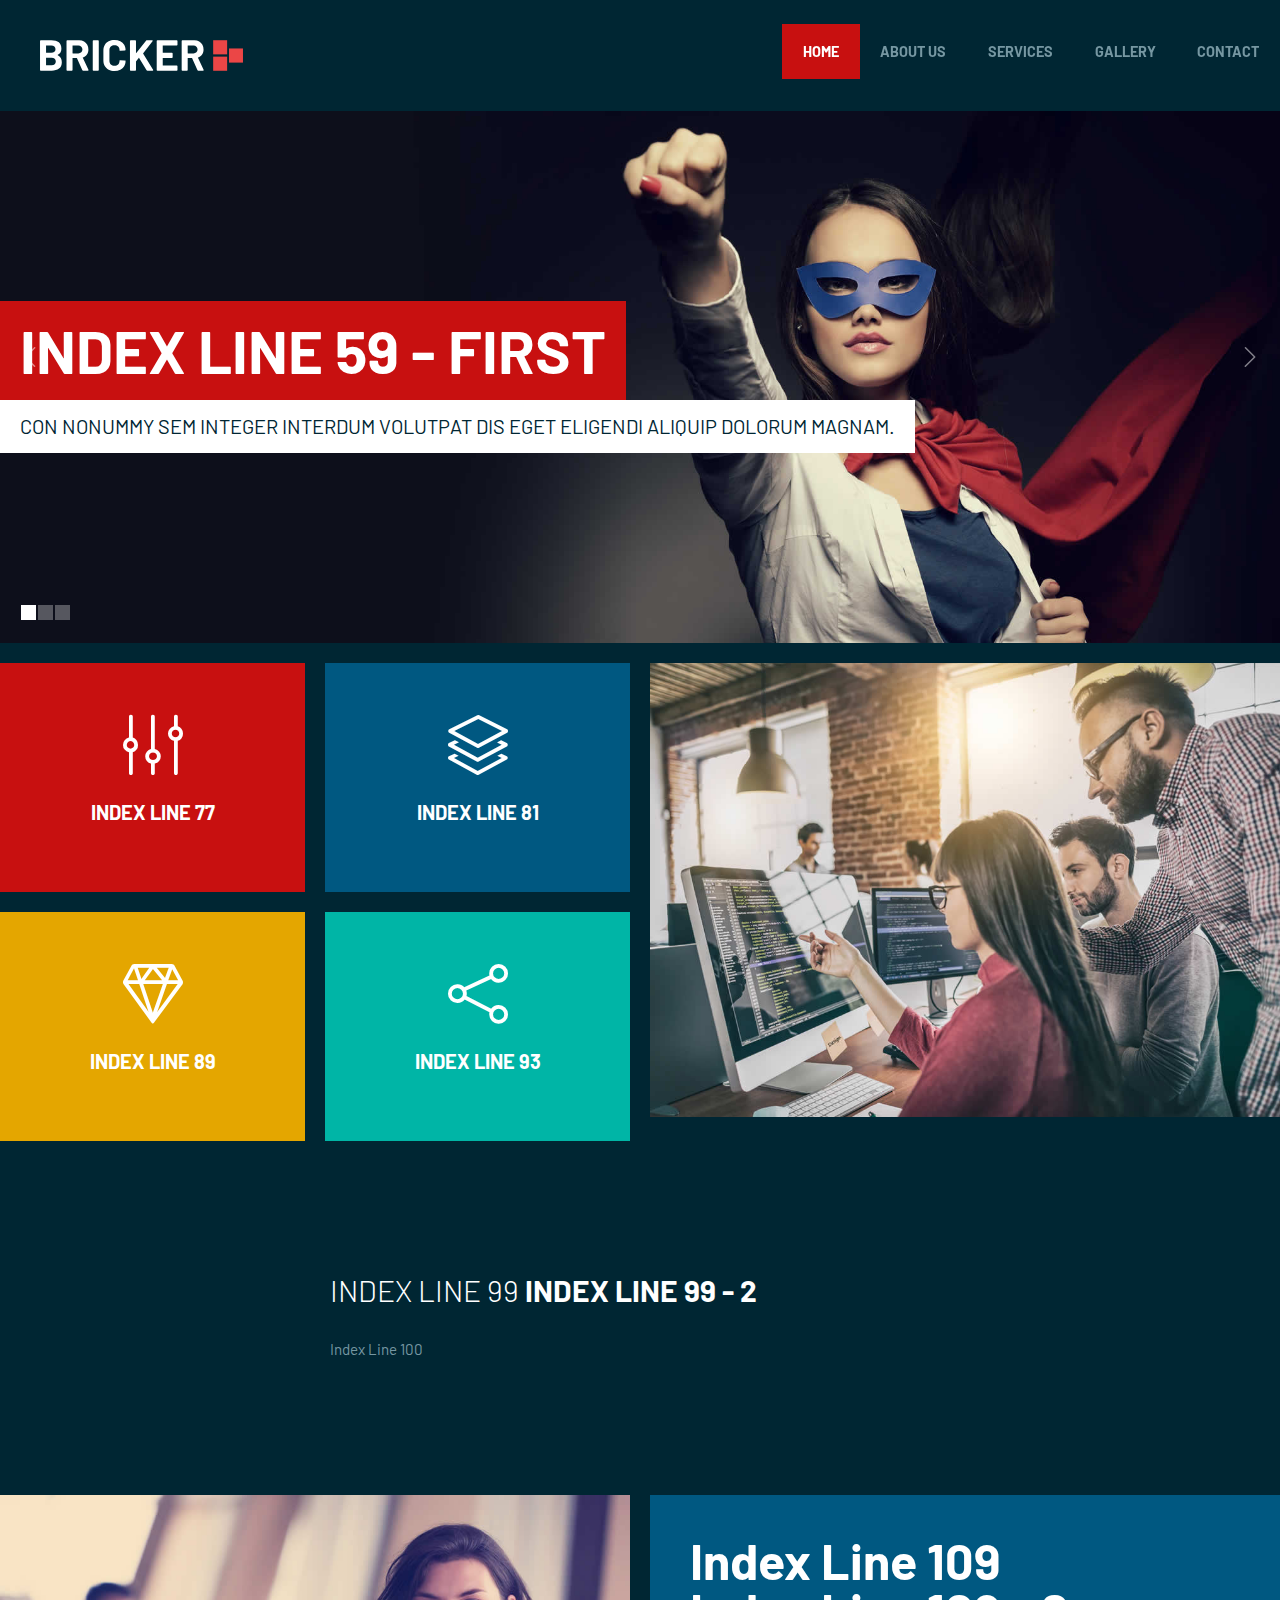
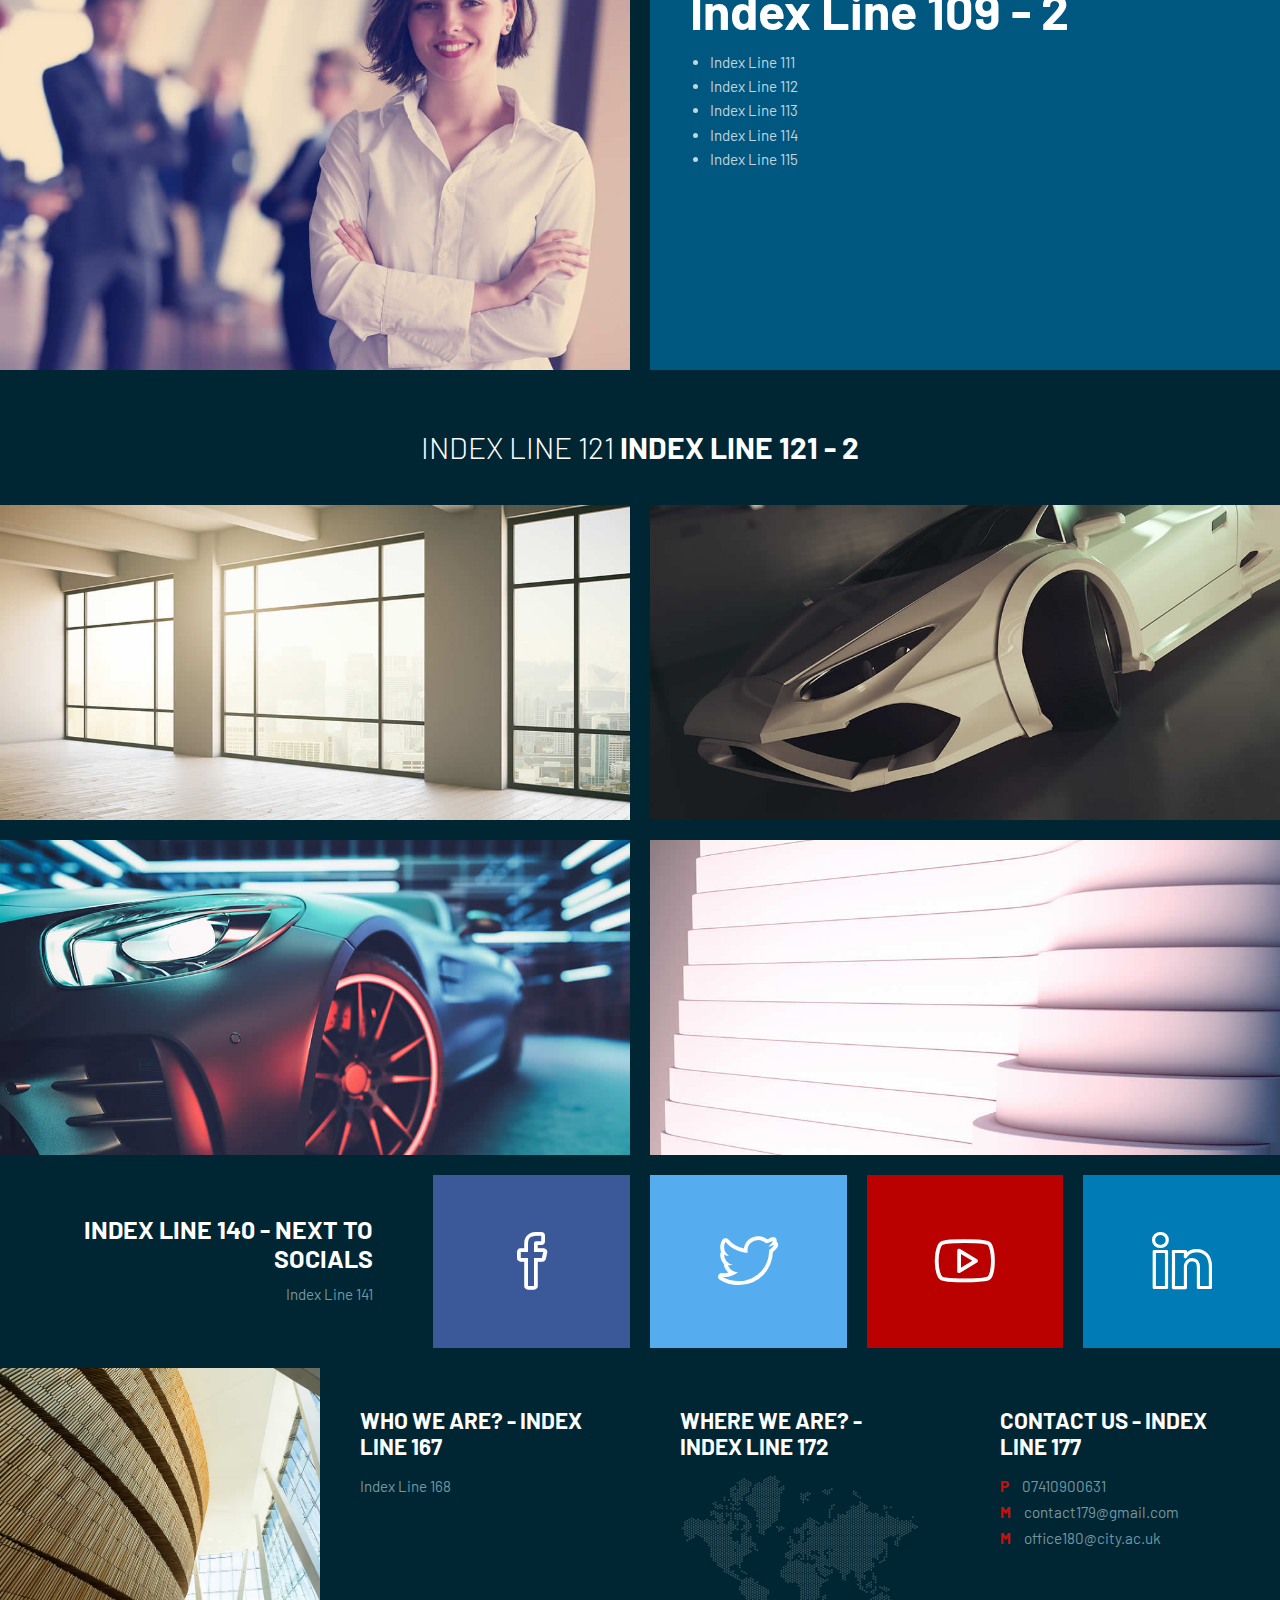
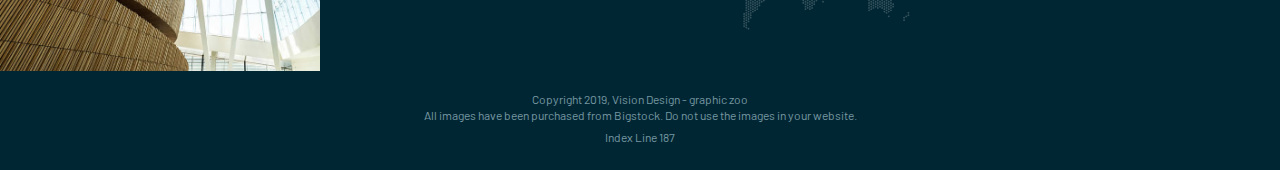
==== commit d0a46edb: "Update index.html" ====
--- a/index.html
+++ b/index.html
@@ -56,7 +56,7 @@
           <!-- Main Carousel -->
           <div class="s-12 margin-bottom carousel-fade-transition owl-carousel carousel-main carousel-nav-white carousel-hide-arrows background-dark">
           	<div class="item background-image" style="background-image:url(img/carousel-01.jpg)">
-              <p class="text-padding text-strong text-white text-s-size-30 text-size-60 text-uppercase background-primary">We are Web design Heroes</p>
+              <p class="text-padding text-strong text-white text-s-size-30 text-size-60 text-uppercase background-primary">Index Line 59 - First</p>
               <p class="text-padding text-size-20 text-dark text-uppercase background-white">Con nonummy sem integer interdum volutpat dis eget eligendi aliquip dolorum magnam.</p>
             </div>
           	<div class="item background-image" style="background-image:url(img/carousel-02.jpg)">
@@ -72,7 +72,7 @@
         
         <!-- SECTION 1 --> 
         <section class="grid margin text-center">
-          <a href="/" class="s-12 m-6 l-3 padding-2x vertical-center margin-bottom background-red">
+          <a href="about-us.html" class="s-12 m-6 l-3 padding-2x vertical-center margin-bottom background-red">
             <i class="icon-sli-equalizer text-size-60 text-white center margin-bottom-15"></i>
             <h3 class="text-strong text-size-20 text-line-height-1 margin-bottom-30 text-uppercase">Index Line 77</h3>
           </a>
@@ -88,7 +88,7 @@
             <i class="icon-sli-diamond text-size-60 text-white center margin-bottom-15"></i>
             <h3 class="text-strong text-size-20 text-line-height-1 margin-bottom-30 text-uppercase">Index Line 89</h3>
           </a>
-          <a href="/" class="s-12 m-6 l-3 padding-2x vertical-center margin-bottom background-aqua">
+          <a href="contact.html" class="s-12 m-6 l-3 padding-2x vertical-center margin-bottom background-aqua">
             <i class="icon-sli-share text-size-60 text-white center margin-bottom-15"></i>
             <h3 class="text-strong text-size-20 text-line-height-1 margin-bottom-30 text-uppercase">Index Line 93</h3>
           </a>
@@ -143,13 +143,13 @@
           <a href="/" class="s-12 m-6 l-2 padding vertical-center margin-bottom facebook hover-zoom">
              <i class="icon-sli-social-facebook text-size-60 text-white center"></i>
           </a>
-          <a href="/" class="s-12 m-6 l-2 padding vertical-center margin-bottom twitter hover-zoom">
+          <a href="https://github.com/Surya-Premkumar" class="s-12 m-6 l-2 padding vertical-center margin-bottom twitter hover-zoom">
             <i class="icon-sli-social-twitter text-size-60 text-white center"></i>
           </a>
           <a href="https://www.youtube.com/watch?v=dQw4w9WgXcQ" class="s-12 m-6 l-2 padding vertical-center margin-bottom youtube hover-zoom">
             <i class="icon-sli-social-youtube text-size-60 text-white center"></i>
           </a>
-          <a href="/" class="s-12 m-6 l-2 padding vertical-center margin-bottom linkedin hover-zoom">
+          <a href="https://www.linkedin.com/in/surya-premkumar-899209235/" class="s-12 m-6 l-2 padding vertical-center margin-bottom linkedin hover-zoom">
             <i class="icon-sli-social-linkedin text-size-60 text-white center"></i>
           </a>
         </section>
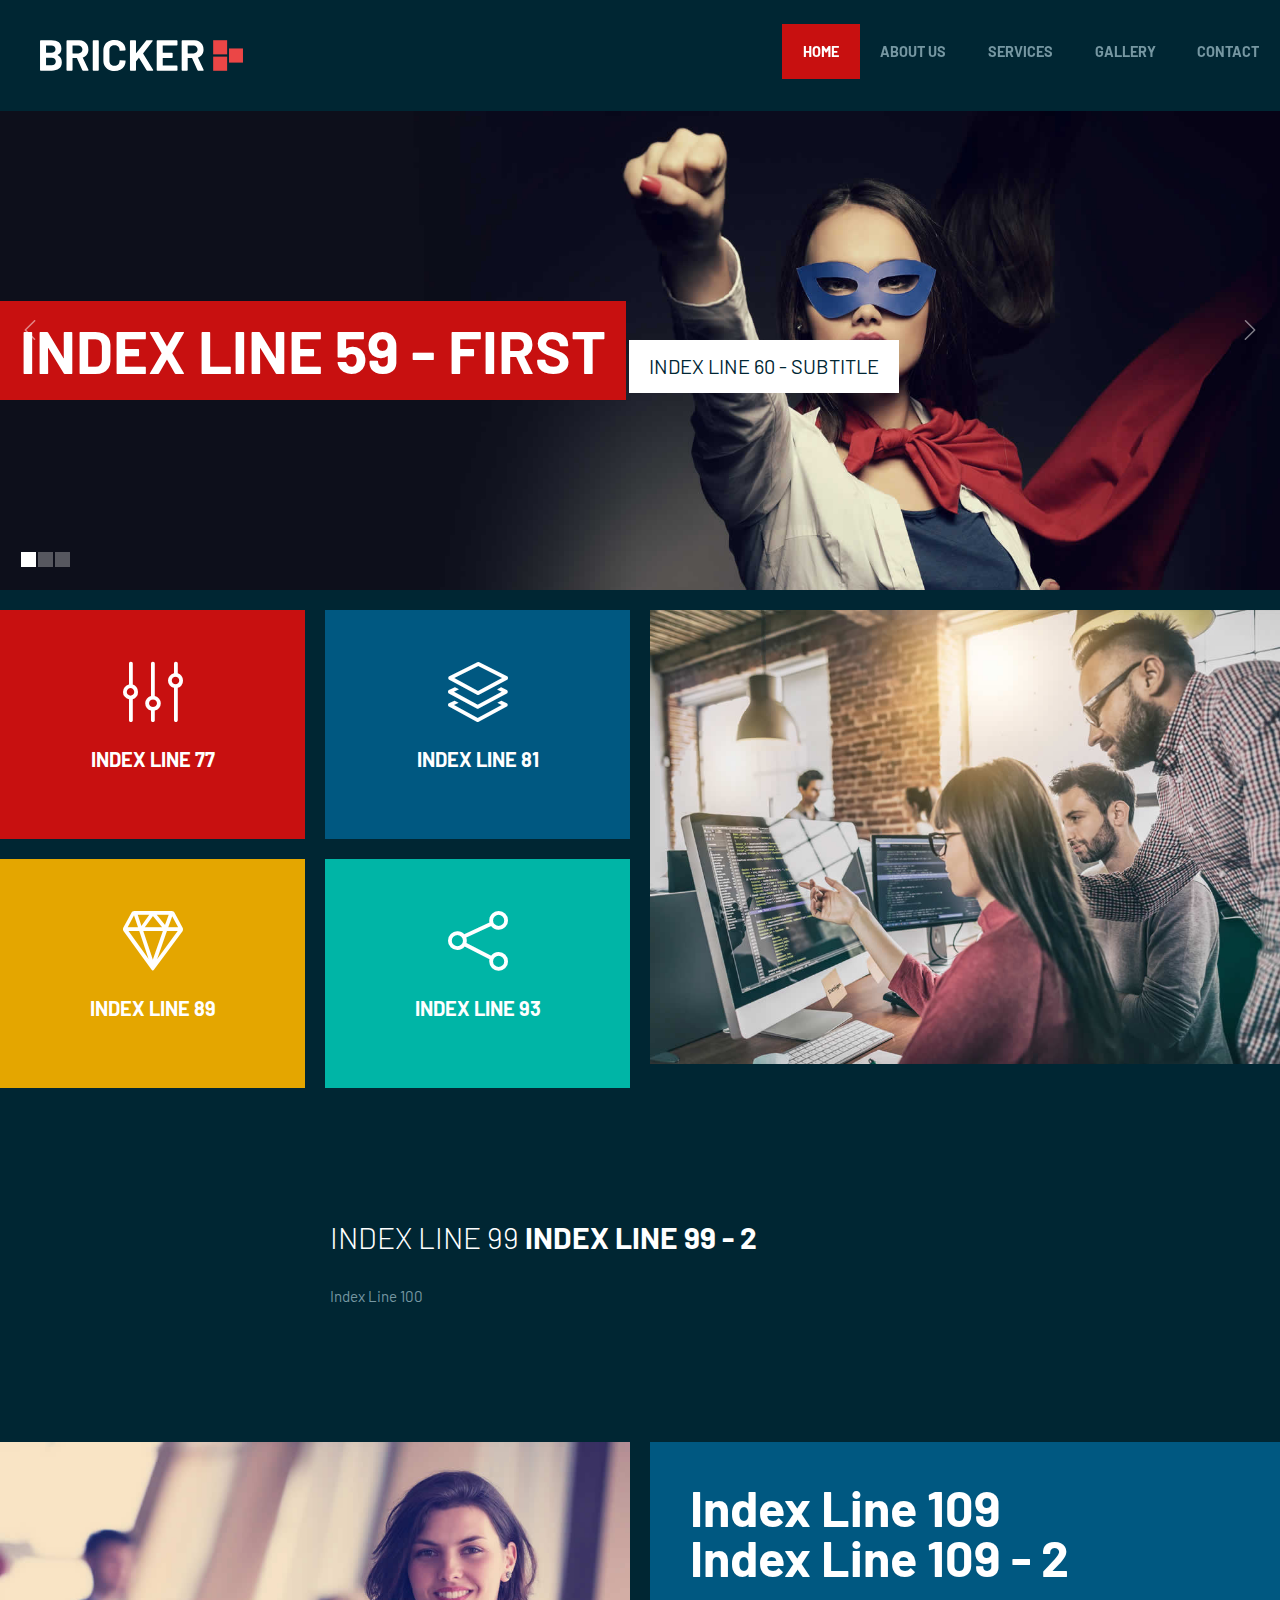
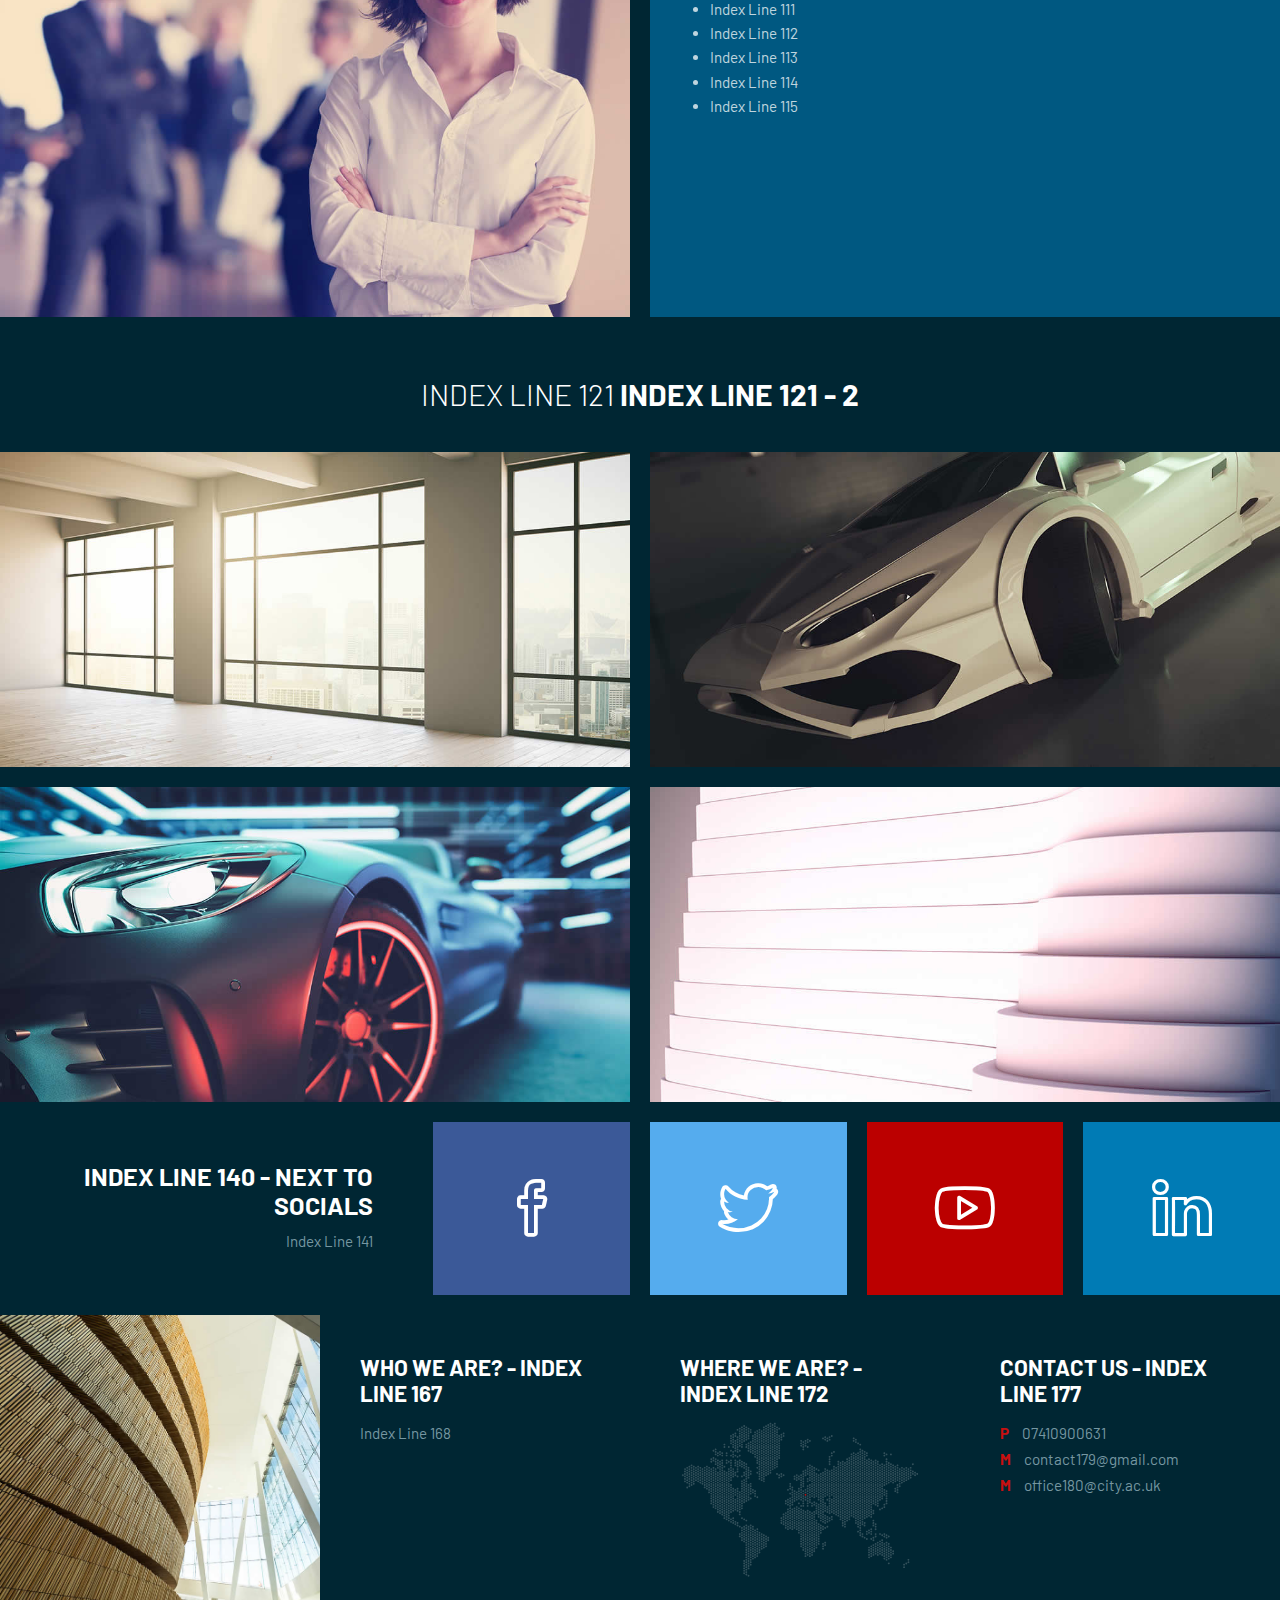
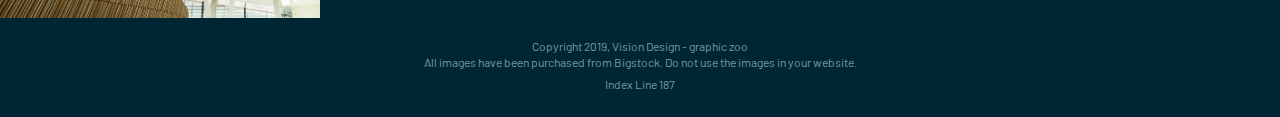
==== commit 7b0827e1: "Update index.html" ====
--- a/index.html
+++ b/index.html
@@ -57,15 +57,15 @@
           <div class="s-12 margin-bottom carousel-fade-transition owl-carousel carousel-main carousel-nav-white carousel-hide-arrows background-dark">
           	<div class="item background-image" style="background-image:url(img/carousel-01.jpg)">
               <p class="text-padding text-strong text-white text-s-size-30 text-size-60 text-uppercase background-primary">Index Line 59 - First</p>
-              <p class="text-padding text-size-20 text-dark text-uppercase background-white">Con nonummy sem integer interdum volutpat dis eget eligendi aliquip dolorum magnam.</p>
+              <p class="text-padding text-size-20 text-dark text-uppercase background-white">Index Line 60 - Subtitle</p>
             </div>
           	<div class="item background-image" style="background-image:url(img/carousel-02.jpg)">
-              <p class="text-padding text-strong text-white text-s-size-30 text-size-60 text-uppercase background-primary">Inspired by Technologies</p>
-              <p class="text-padding text-size-20 text-dark text-uppercase background-white">Con nonummy sem integer interdum volutpat dis eget eligendi aliquip dolorum magnam.</p>
+              <p class="text-padding text-strong text-white text-s-size-30 text-size-60 text-uppercase background-primary">Index Line 63 - Second</p>
+              <p class="text-padding text-size-20 text-dark text-uppercase background-white">Index Line 64 - Subtitle</p>
             </div>
             <div class="item background-image" style="background-image:url(img/carousel-03.jpg)">
-              <p class="text-padding text-strong text-white text-s-size-30 text-size-60 text-uppercase background-primary">CSS and HTML is our Playground</p>
-              <p class="text-padding text-size-20 text-dark text-uppercase background-white">Con nonummy sem integer interdum volutpat dis eget eligendi aliquip dolorum magnam.</p>
+              <p class="text-padding text-strong text-white text-s-size-30 text-size-60 text-uppercase background-primary">Index Line 67</p>
+              <p class="text-padding text-size-20 text-dark text-uppercase background-white">Index Line 68 - Subtitle</p>
             </div>
           </div>  
         </section>
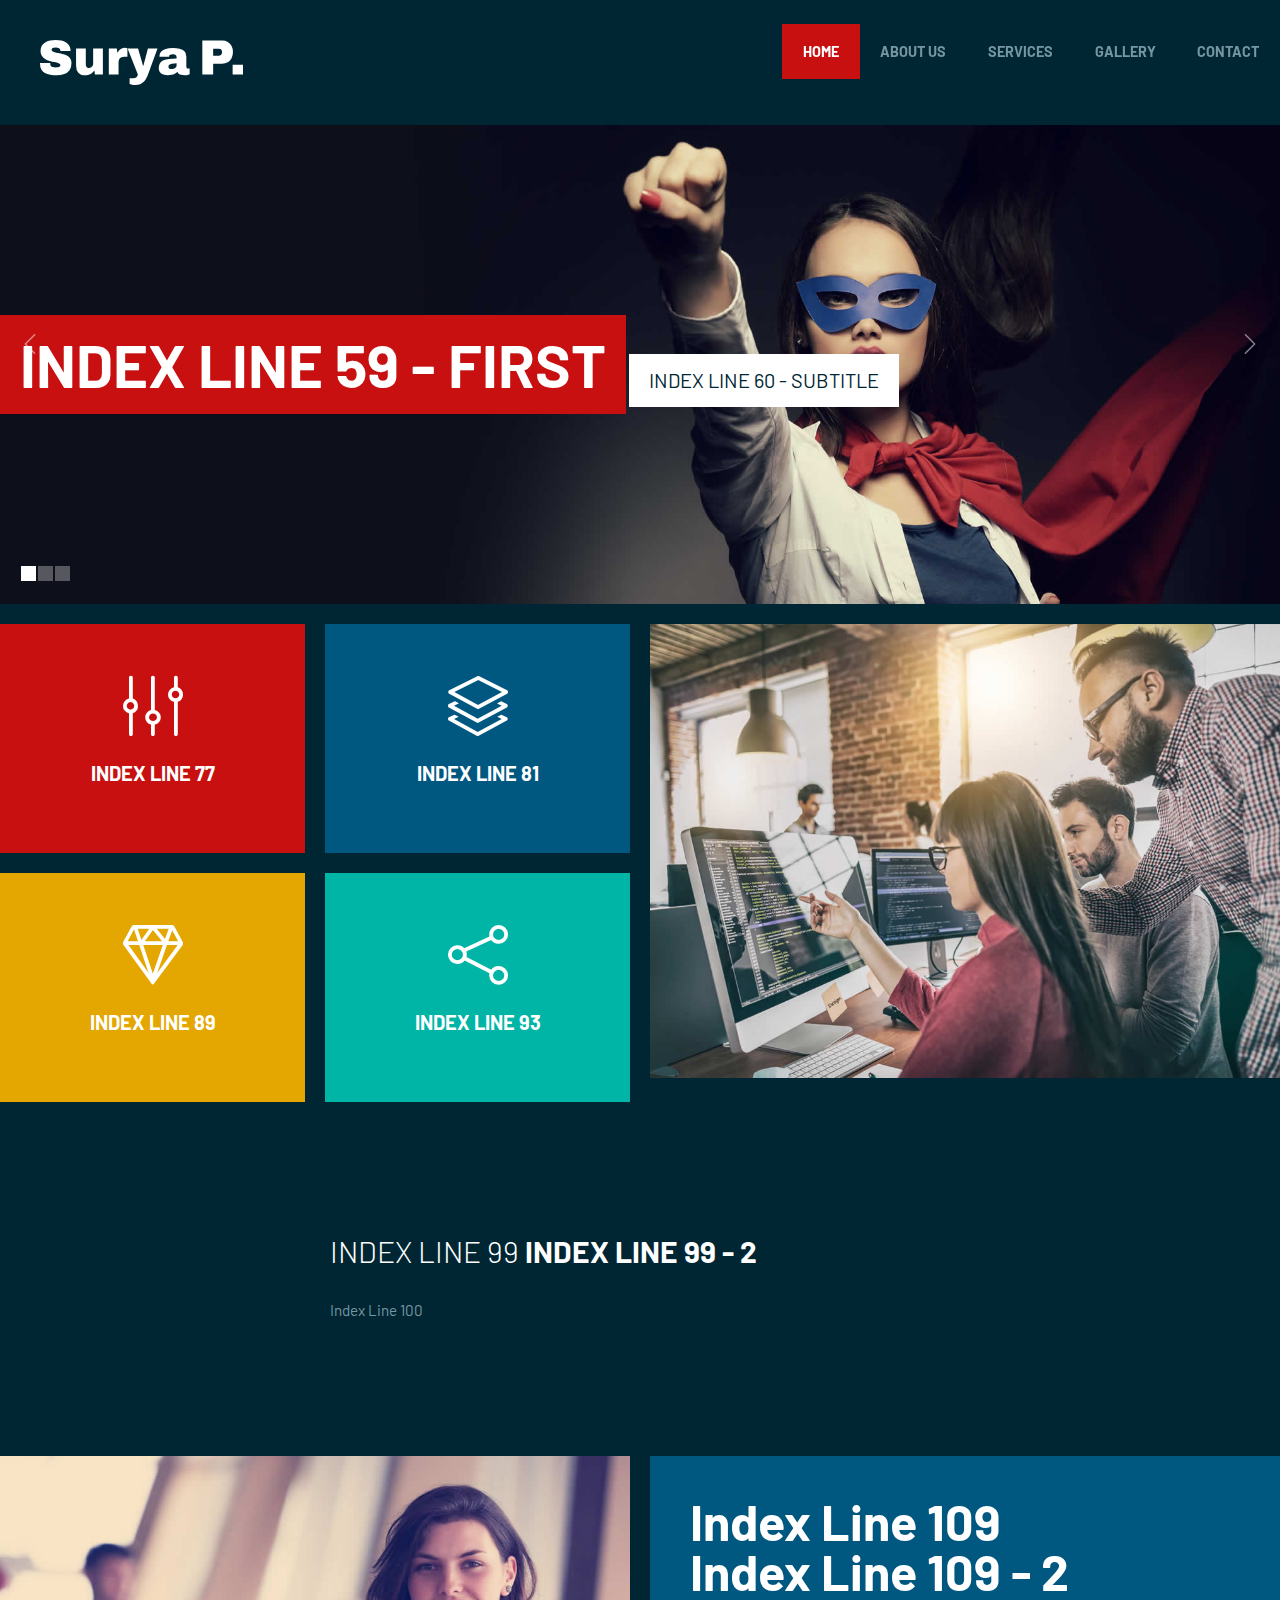
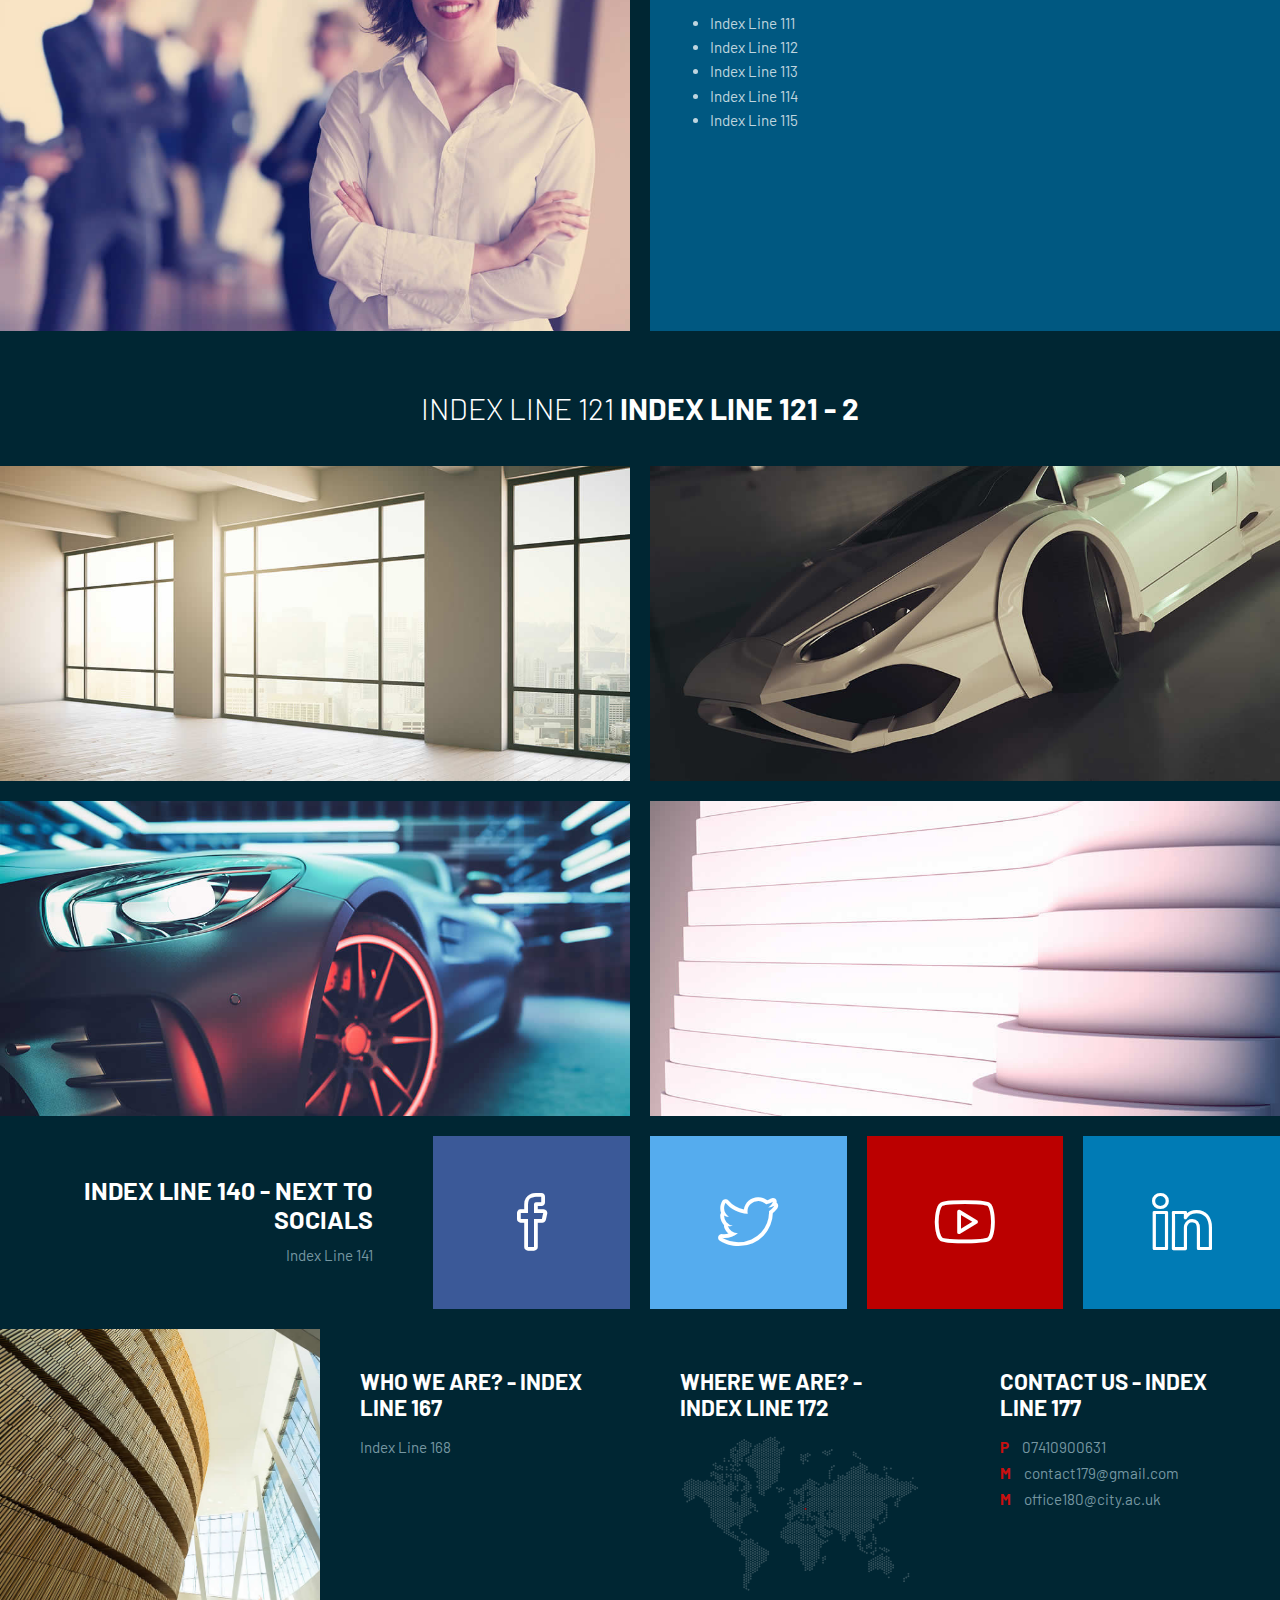
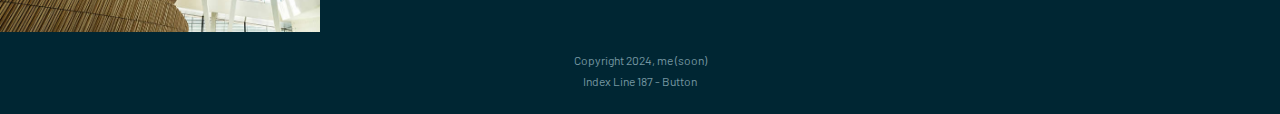
==== commit bf771102: "Logo" ====
--- a/index.html
+++ b/index.html
@@ -182,9 +182,8 @@
         
         <!-- Footer - bottom -->
         <div class="s-12 text-center margin-bottom">
-          <p class="text-size-12">Copyright 2019, Vision Design - graphic zoo</p>
-          <p class="text-size-12">All images have been purchased from Bigstock. Do not use the images in your website.</p>
-          <p><a class="text-size-12 text-primary-hover" href="http://www.myresponsee.com" title="Responsee - lightweight responsive framework">Index Line 187</a></p>
+          <p class="text-size-12">Copyright 2024, me (soon)</p>
+          <p><a class="text-size-12 text-primary-hover" href="Link to PLace" title="Responsee - lightweight responsive framework">Index Line 187 - Button</a></p>
         </div>
       </footer>                                                                    
       <script type="text/javascript" src="js/responsee.js"></script>
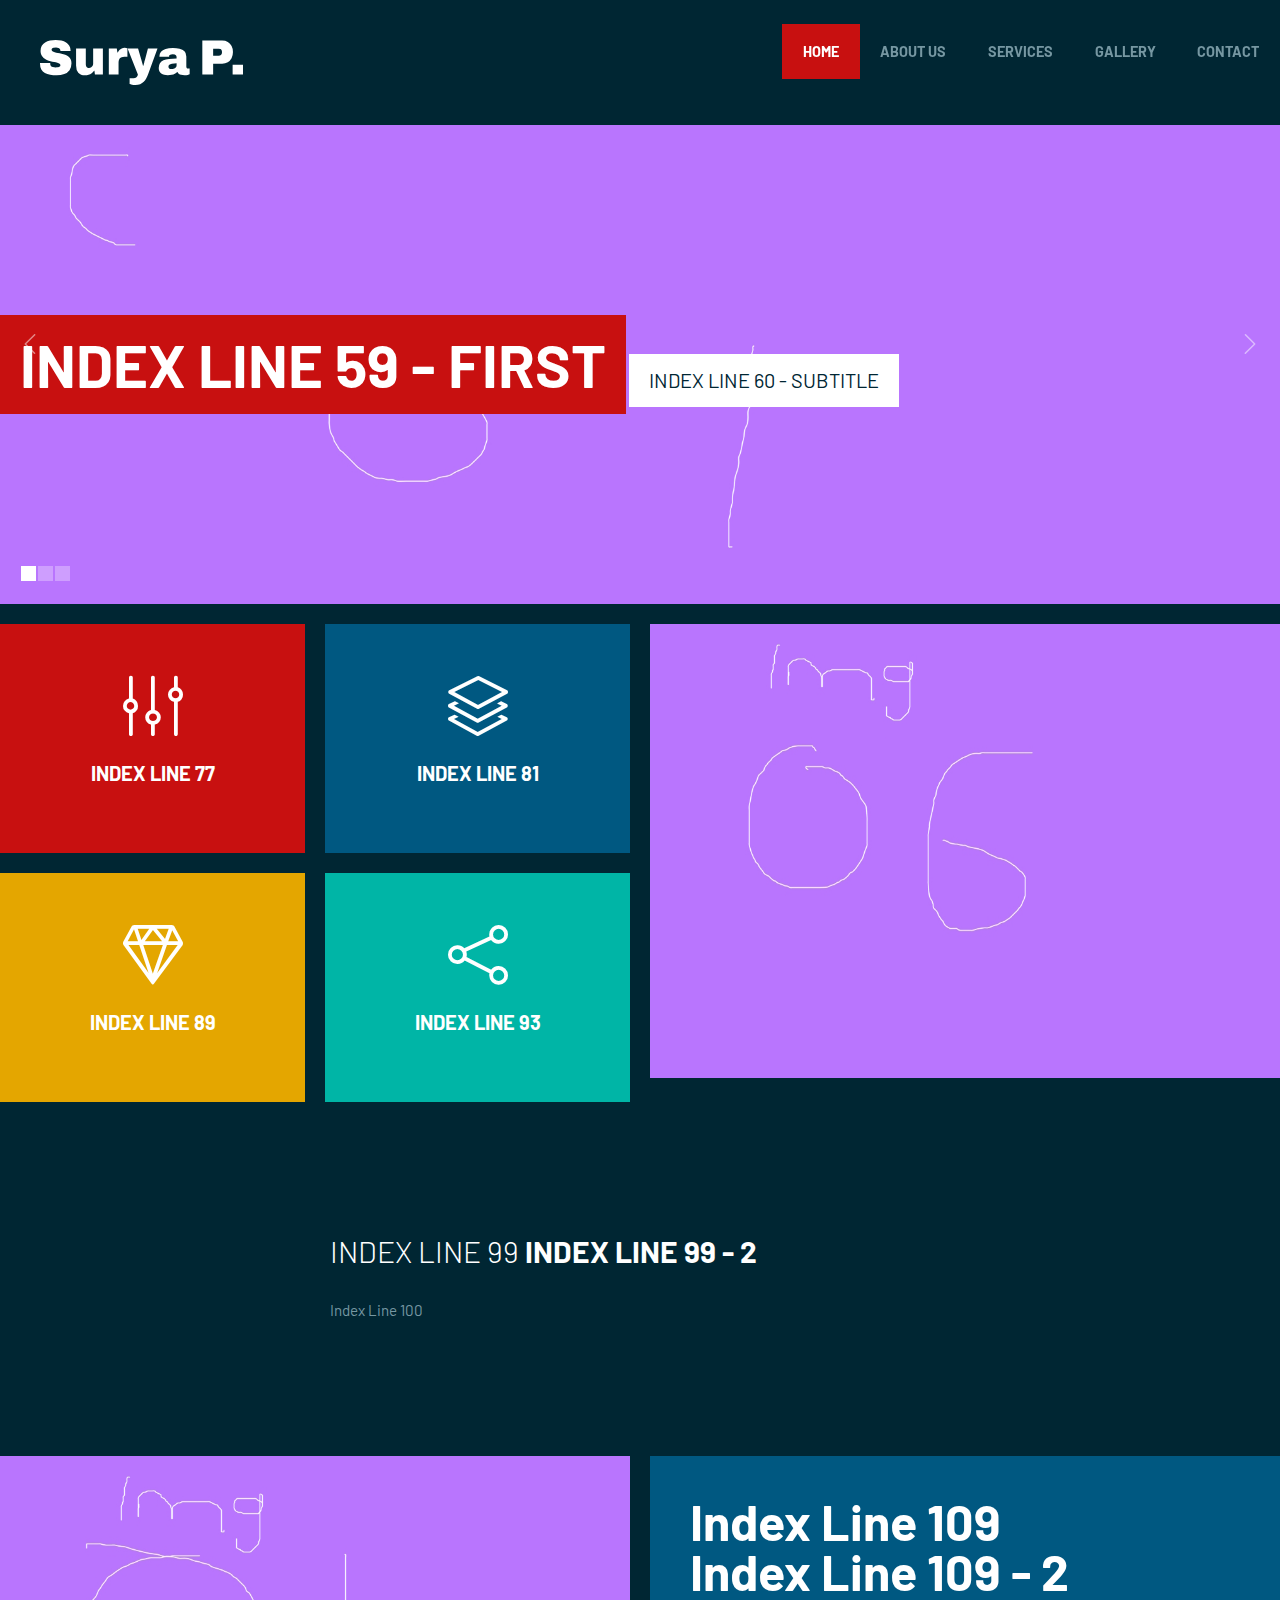
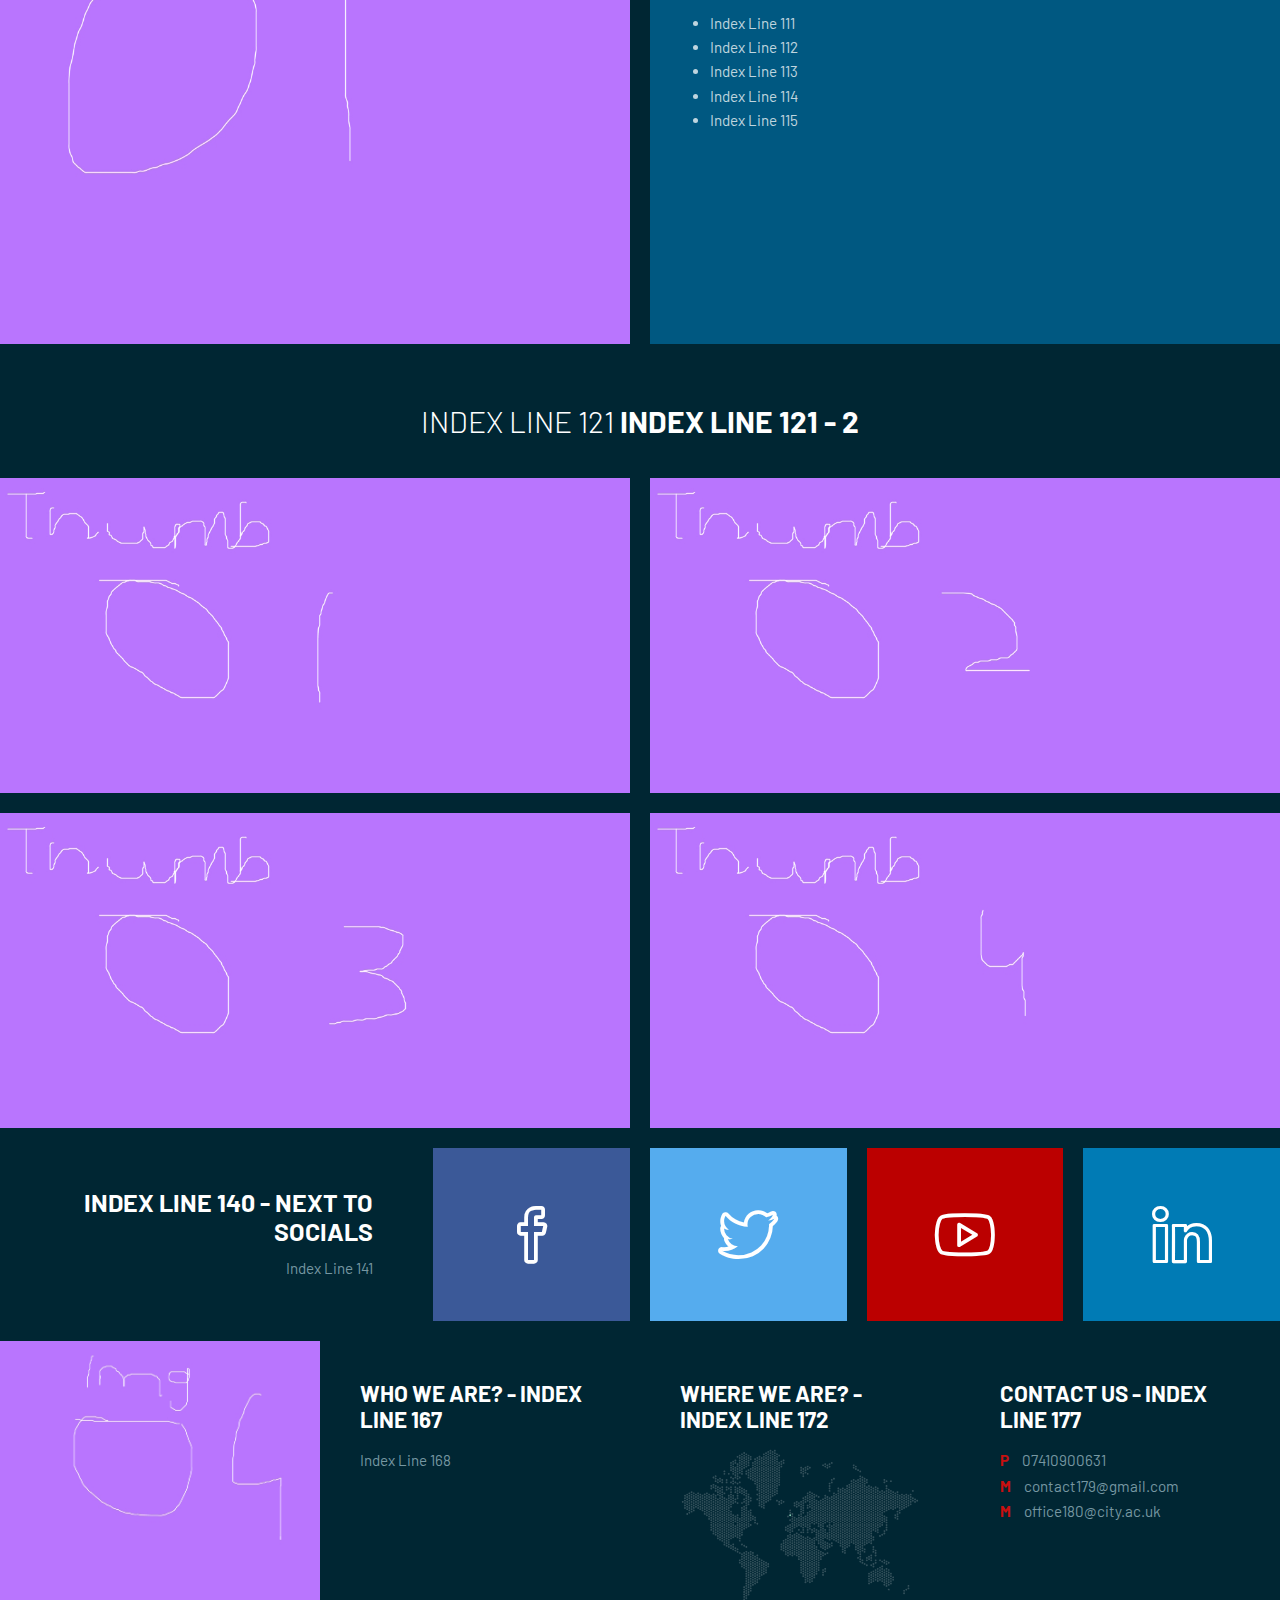
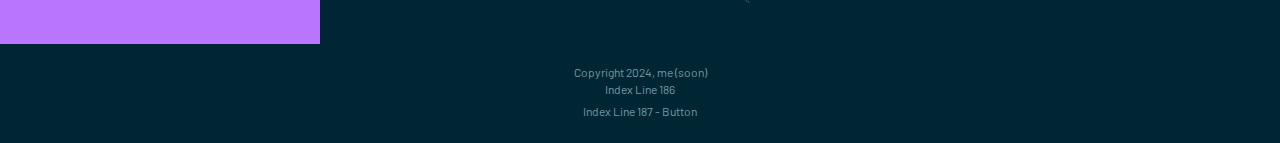
==== commit 6f0e0c32: "Lots of Pages" ====
--- a/index.html
+++ b/index.html
@@ -64,7 +64,7 @@
               <p class="text-padding text-size-20 text-dark text-uppercase background-white">Index Line 64 - Subtitle</p>
             </div>
             <div class="item background-image" style="background-image:url(img/carousel-03.jpg)">
-              <p class="text-padding text-strong text-white text-s-size-30 text-size-60 text-uppercase background-primary">Index Line 67</p>
+              <p class="text-padding text-strong text-white text-s-size-30 text-size-60 text-uppercase background-primary">Index Line 67 - Third</p>
               <p class="text-padding text-size-20 text-dark text-uppercase background-white">Index Line 68 - Subtitle</p>
             </div>
           </div>  
@@ -183,7 +183,8 @@
         <!-- Footer - bottom -->
         <div class="s-12 text-center margin-bottom">
           <p class="text-size-12">Copyright 2024, me (soon)</p>
-          <p><a class="text-size-12 text-primary-hover" href="Link to PLace" title="Responsee - lightweight responsive framework">Index Line 187 - Button</a></p>
+          <p class="text-size-12">Index Line 186</p>
+          <p><a class="text-size-12 text-primary-hover" href="Link to Place" title="What you want to show up when hovered">Index Line 187 - Button</a></p>
         </div>
       </footer>                                                                    
       <script type="text/javascript" src="js/responsee.js"></script>
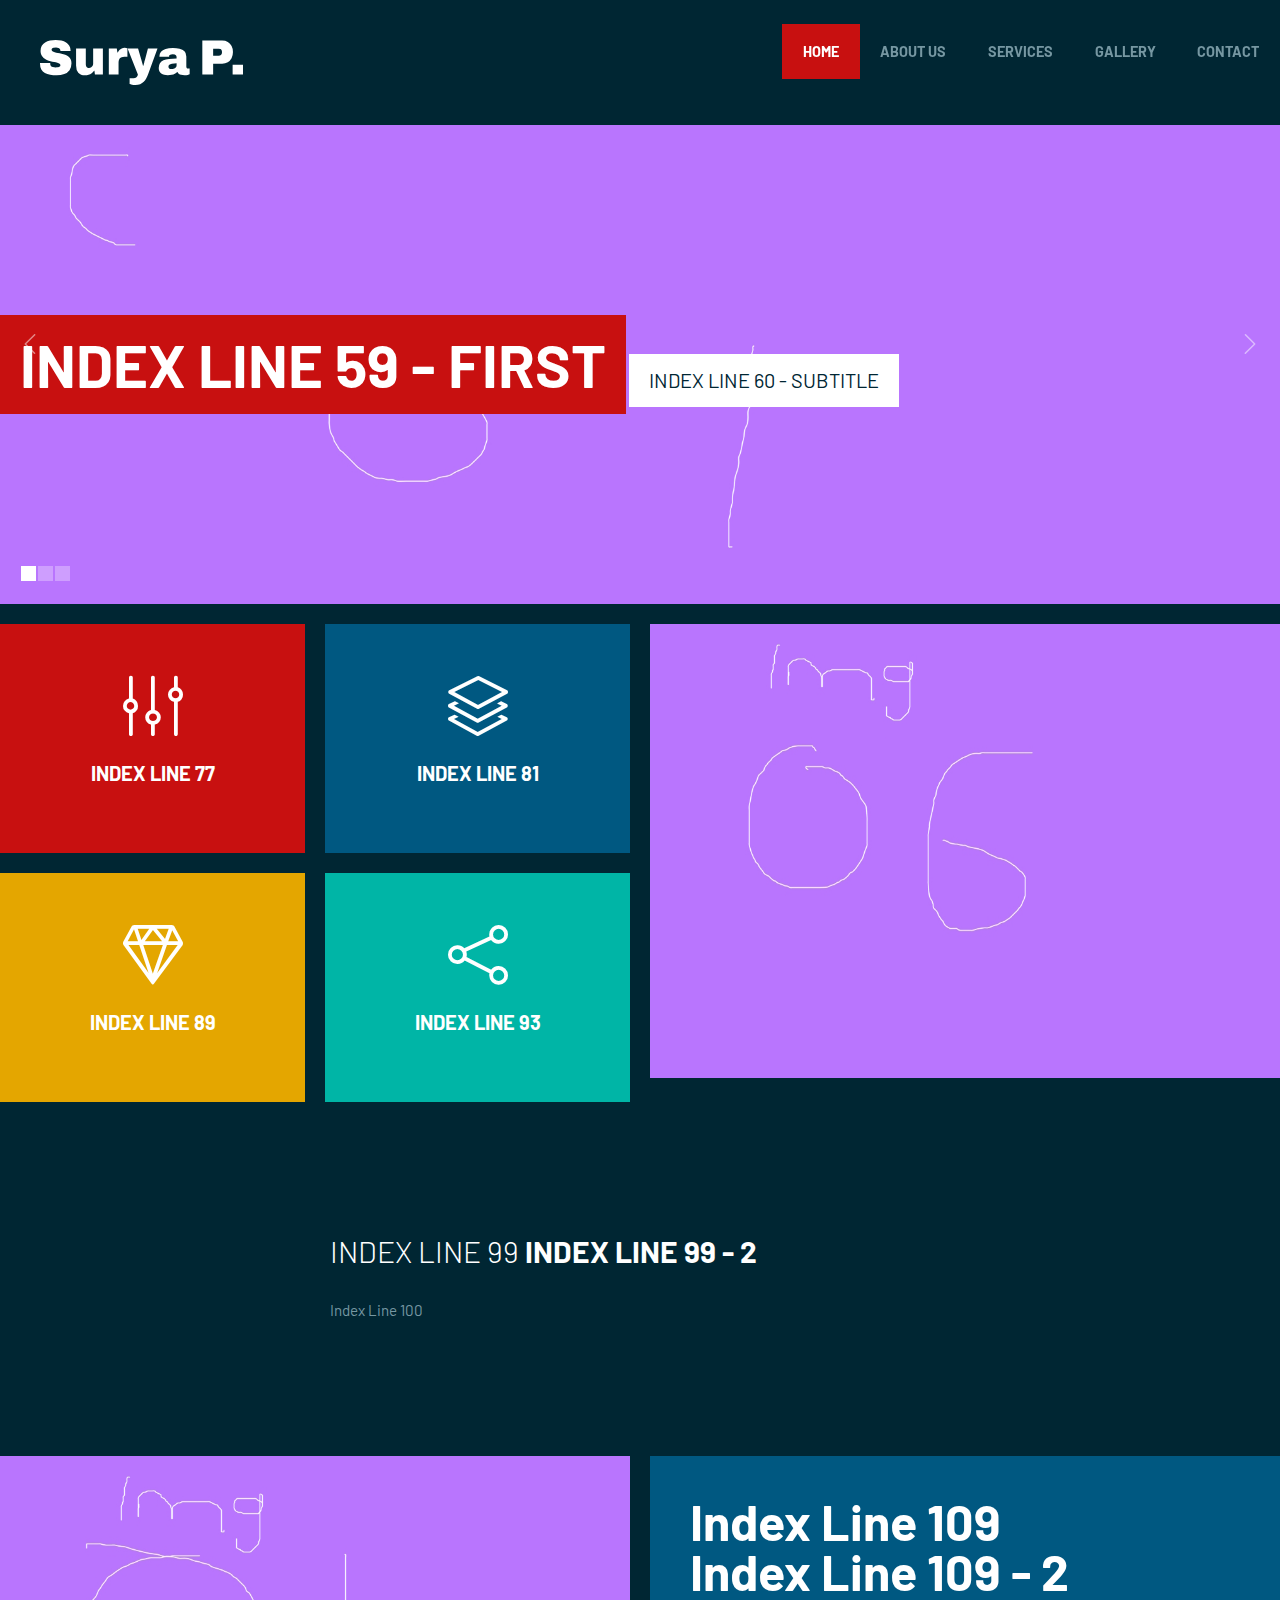
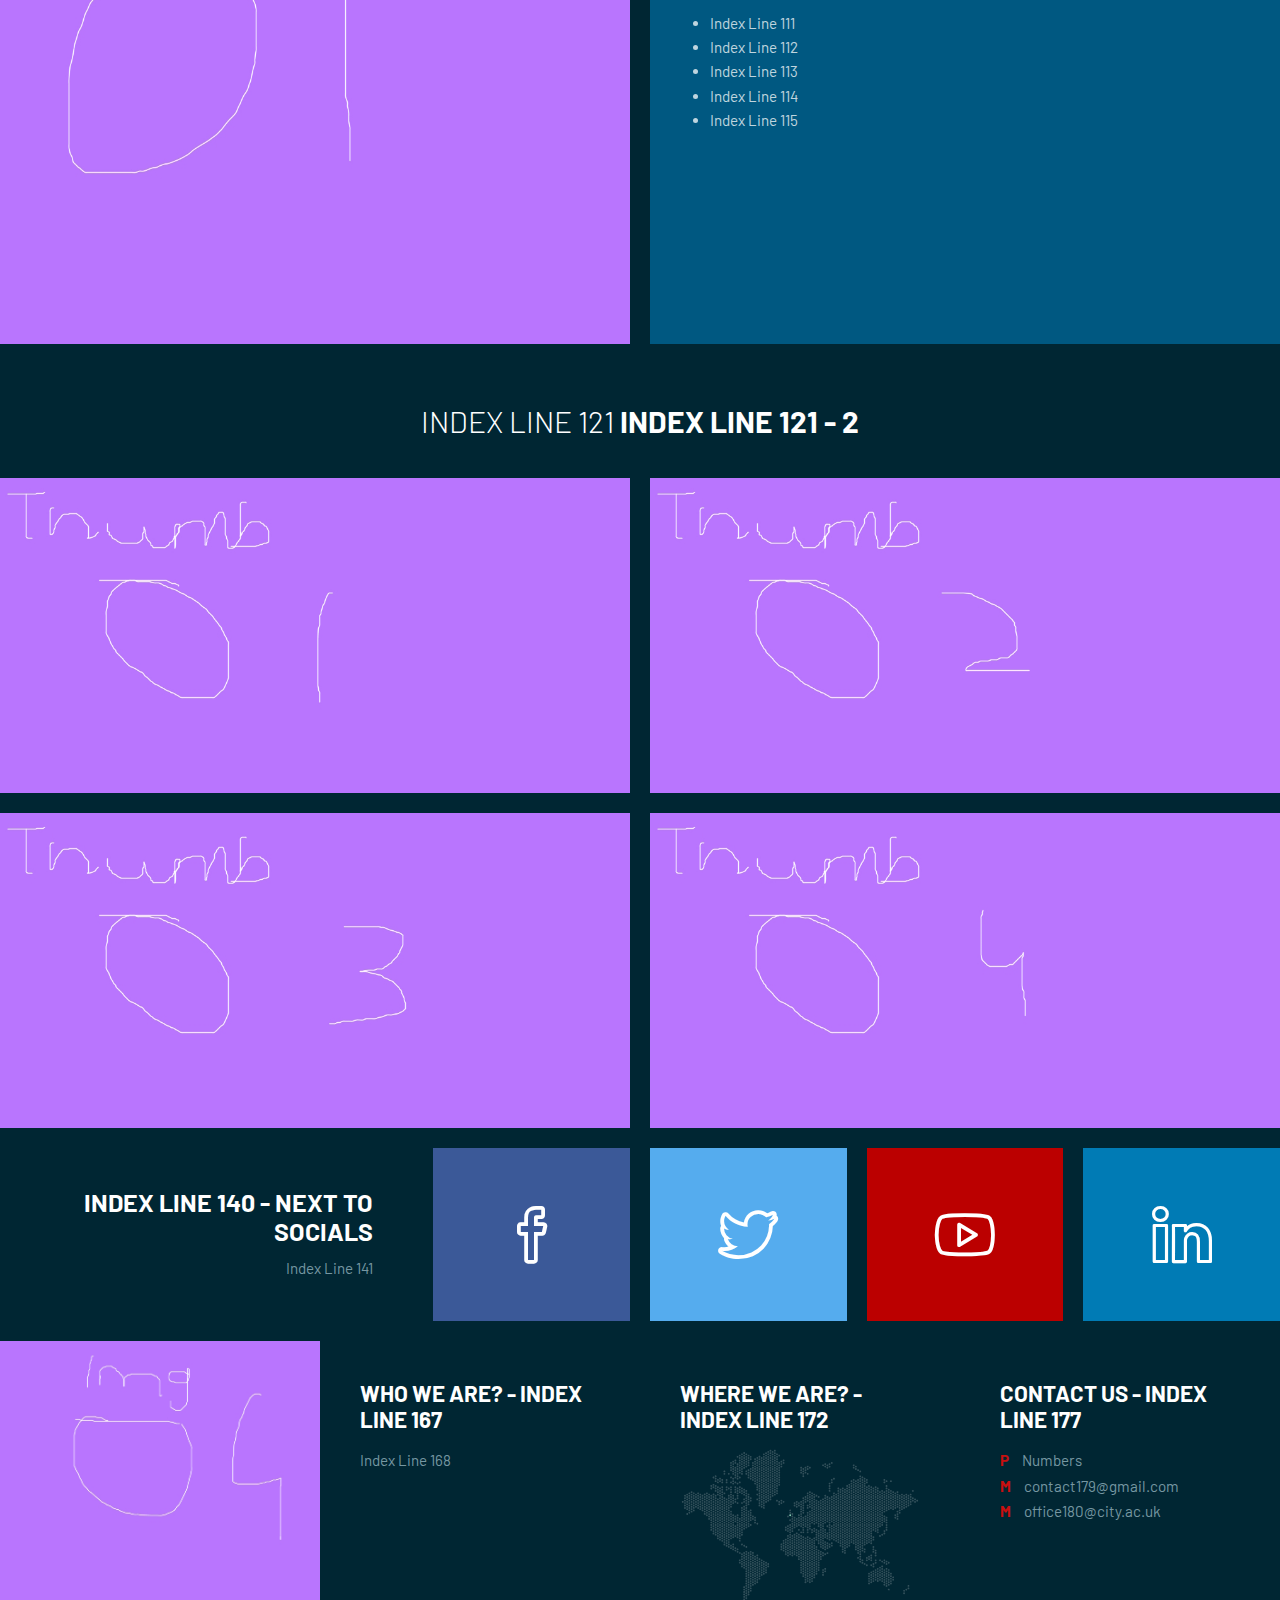
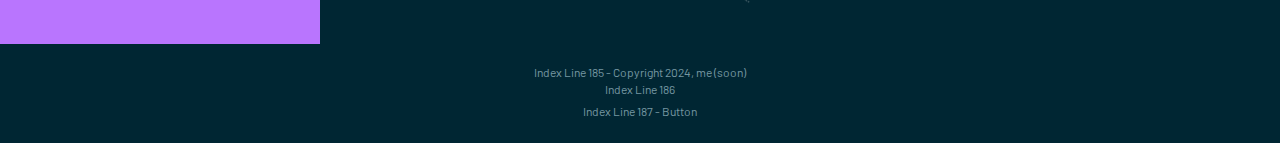
==== commit d41767ac: "Blank Slate" ====
--- a/index.html
+++ b/index.html
@@ -175,14 +175,14 @@
         
         <div class="s-12 m-9 l-3 padding-2x margin-bottom background-dark">
            <h2 class="text-strong text-uppercase">Contact Us - Index Line 177</h2>
-           <p><b class="text-primary margin-right-10">P</b> 07410900631</p>
+           <p><b class="text-primary margin-right-10">P</b> Numbers</p>
            <p><b class="text-primary margin-right-10">M</b> <a class="text-primary-hover" href="mailto:contact@sampledomain.com">contact179@gmail.com</a></p>
            <p><b class="text-primary margin-right-10">M</b> <a class="text-primary-hover" href="mailto:office@sampledomain.com">office180@city.ac.uk</a></p>
         </div>
         
         <!-- Footer - bottom -->
         <div class="s-12 text-center margin-bottom">
-          <p class="text-size-12">Copyright 2024, me (soon)</p>
+          <p class="text-size-12">Index Line 185 - Copyright 2024, me (soon)</p>
           <p class="text-size-12">Index Line 186</p>
           <p><a class="text-size-12 text-primary-hover" href="Link to Place" title="What you want to show up when hovered">Index Line 187 - Button</a></p>
         </div>
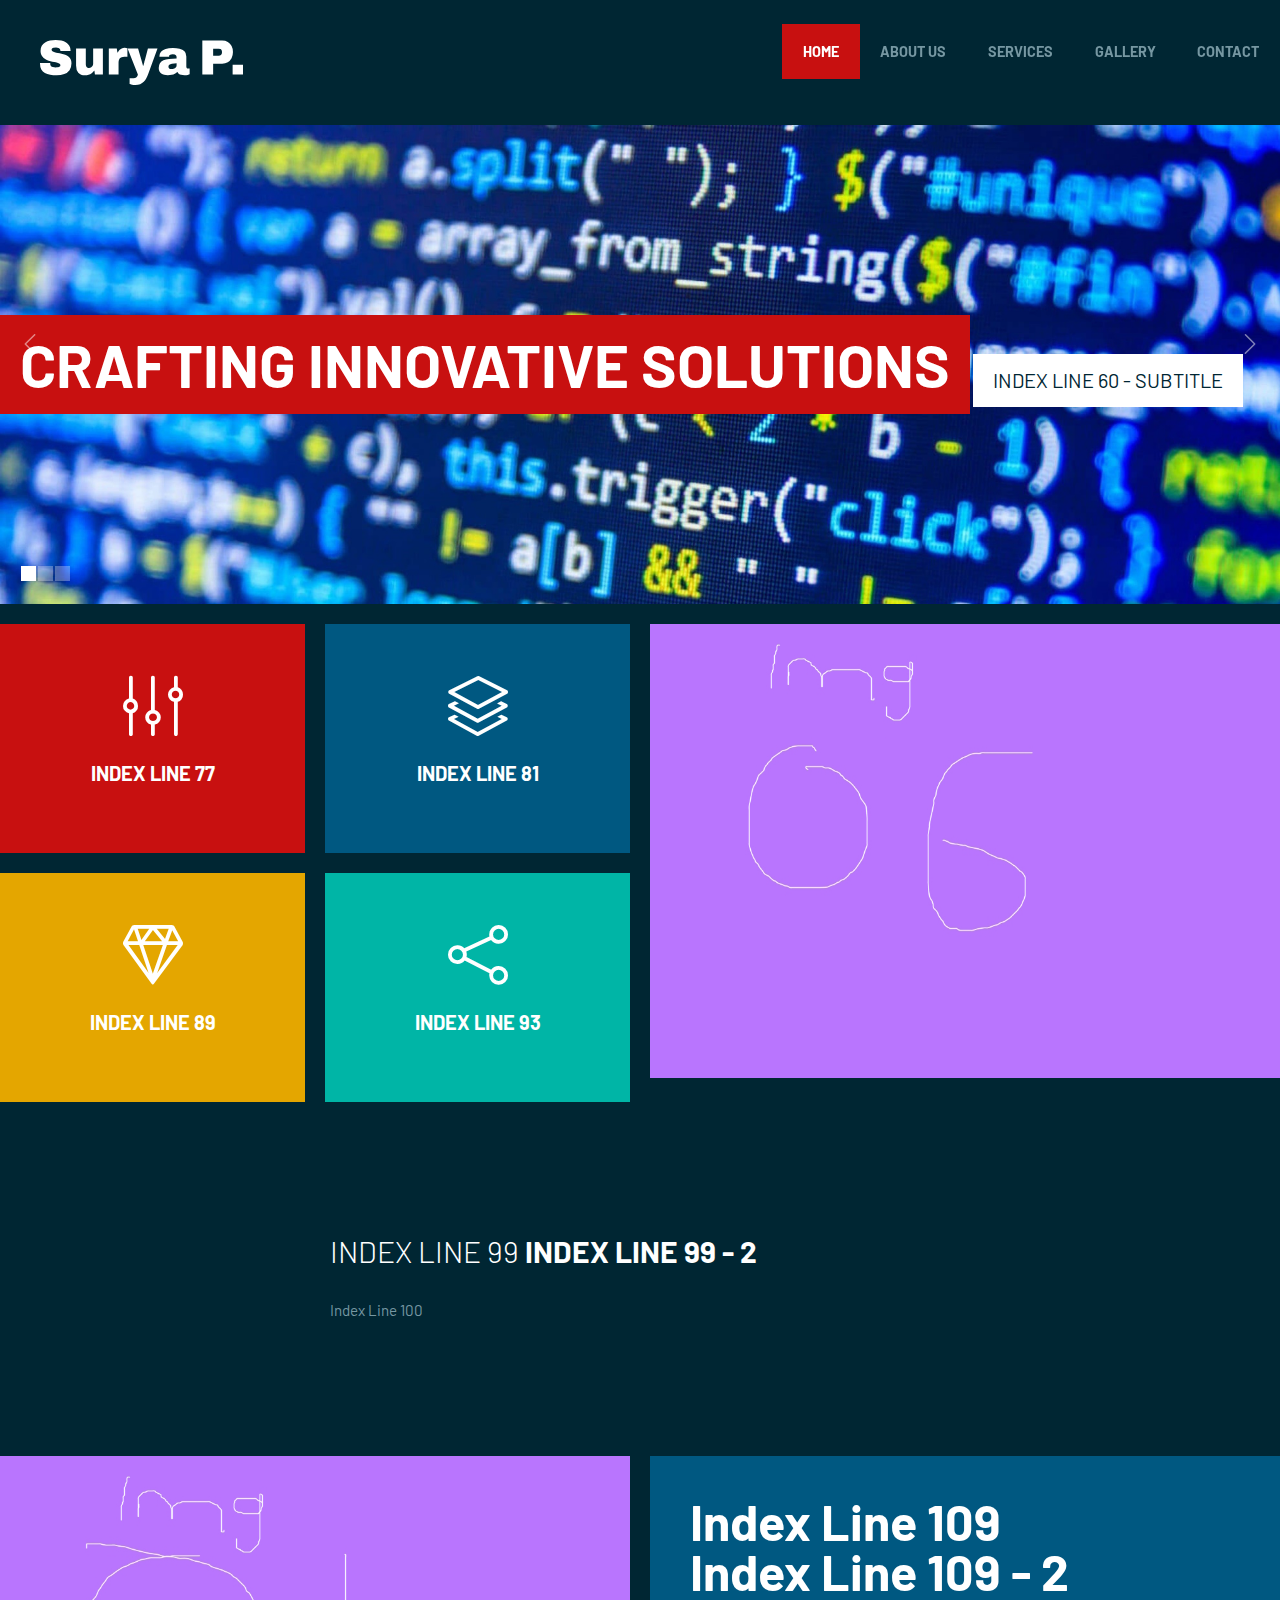
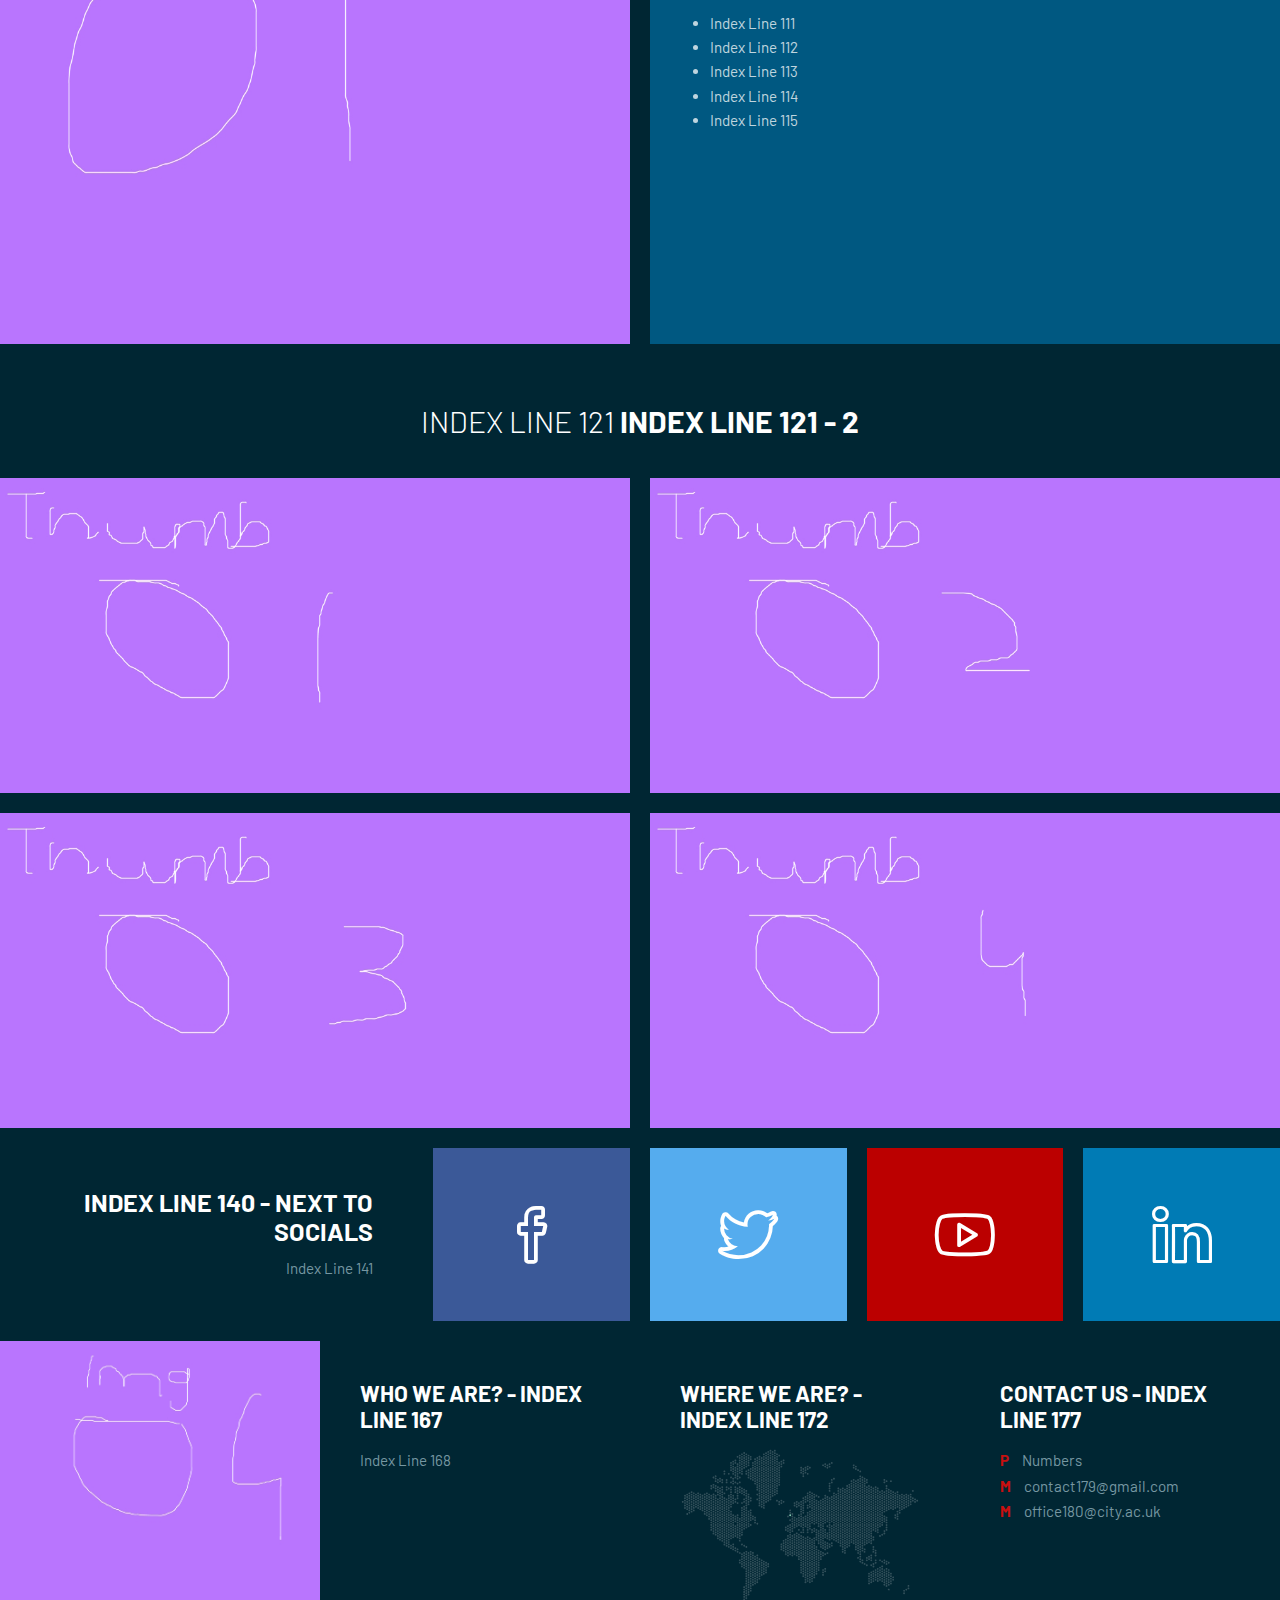
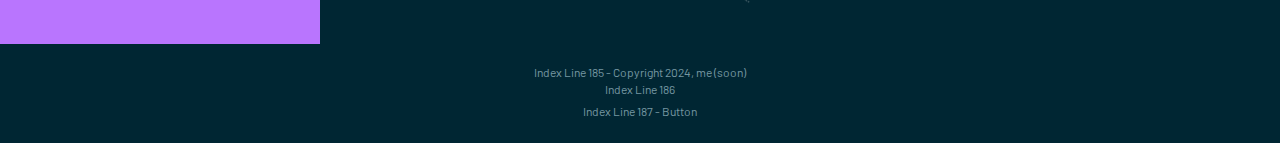
==== commit 348a0858: "Image Update" ====
--- a/index.html
+++ b/index.html
@@ -56,15 +56,15 @@
           <!-- Main Carousel -->
           <div class="s-12 margin-bottom carousel-fade-transition owl-carousel carousel-main carousel-nav-white carousel-hide-arrows background-dark">
           	<div class="item background-image" style="background-image:url(img/carousel-01.jpg)">
-              <p class="text-padding text-strong text-white text-s-size-30 text-size-60 text-uppercase background-primary">Index Line 59 - First</p>
+              <p class="text-padding text-strong text-white text-s-size-30 text-size-60 text-uppercase background-primary">Crafting Innovative Solutions </p>
               <p class="text-padding text-size-20 text-dark text-uppercase background-white">Index Line 60 - Subtitle</p>
             </div>
           	<div class="item background-image" style="background-image:url(img/carousel-02.jpg)">
-              <p class="text-padding text-strong text-white text-s-size-30 text-size-60 text-uppercase background-primary">Index Line 63 - Second</p>
+              <p class="text-padding text-strong text-white text-s-size-30 text-size-60 text-uppercase background-primary">Collaborating for Success</p>
               <p class="text-padding text-size-20 text-dark text-uppercase background-white">Index Line 64 - Subtitle</p>
             </div>
             <div class="item background-image" style="background-image:url(img/carousel-03.jpg)">
-              <p class="text-padding text-strong text-white text-s-size-30 text-size-60 text-uppercase background-primary">Index Line 67 - Third</p>
+              <p class="text-padding text-strong text-white text-s-size-30 text-size-60 text-uppercase background-primary">Continuous Learning & Growth</p>
               <p class="text-padding text-size-20 text-dark text-uppercase background-white">Index Line 68 - Subtitle</p>
             </div>
           </div>  
